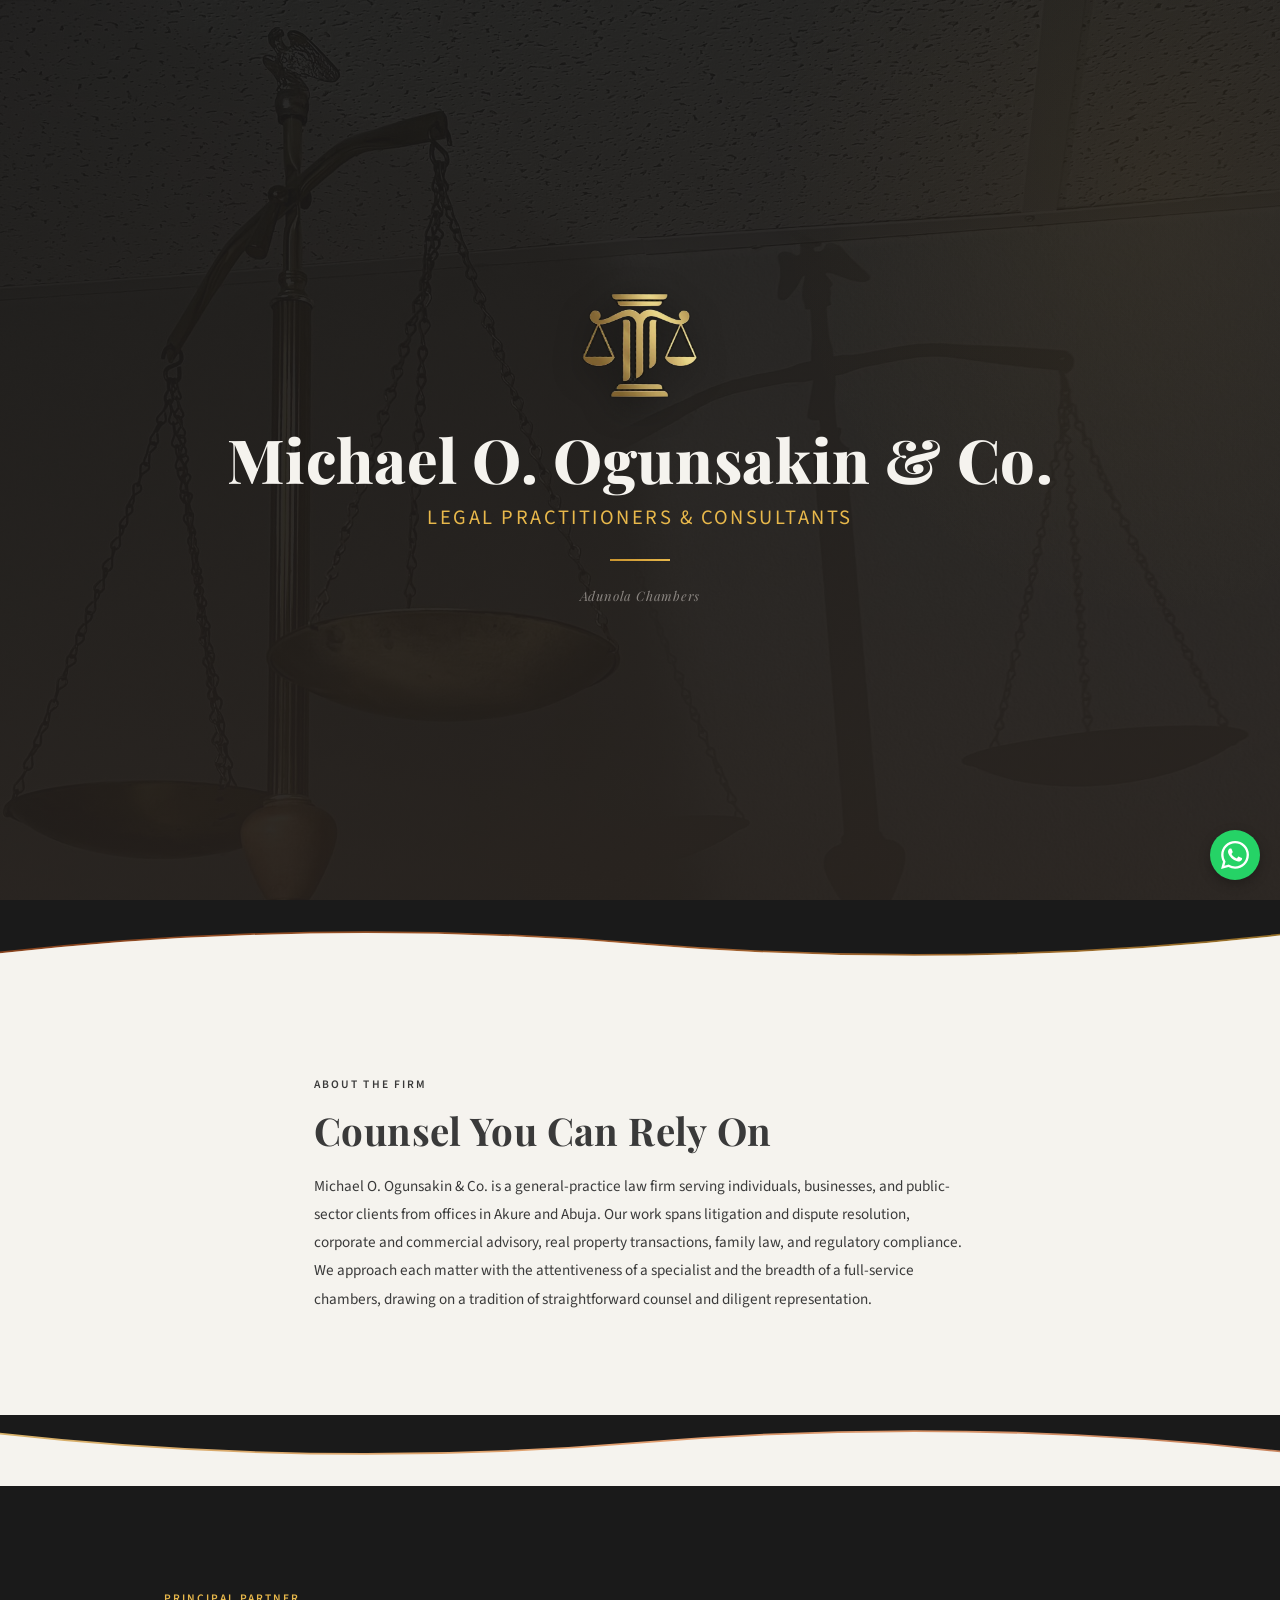
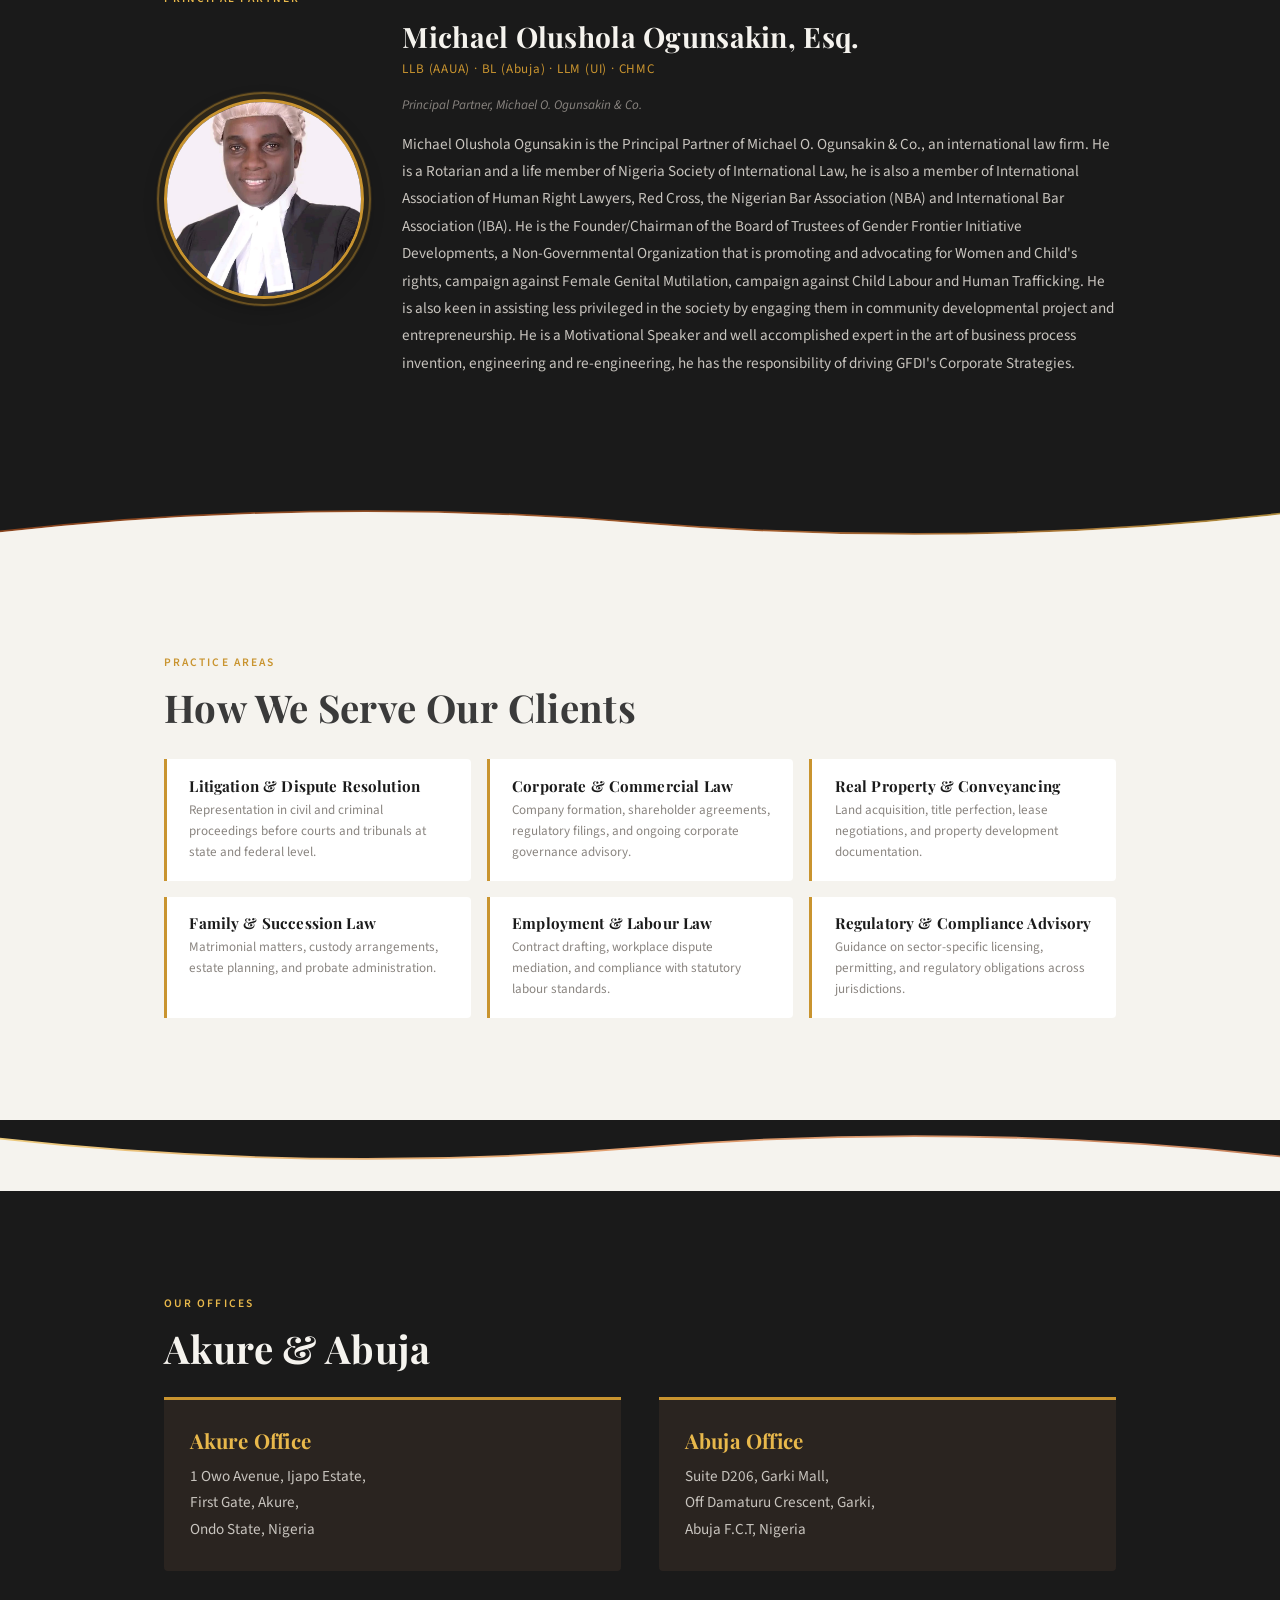
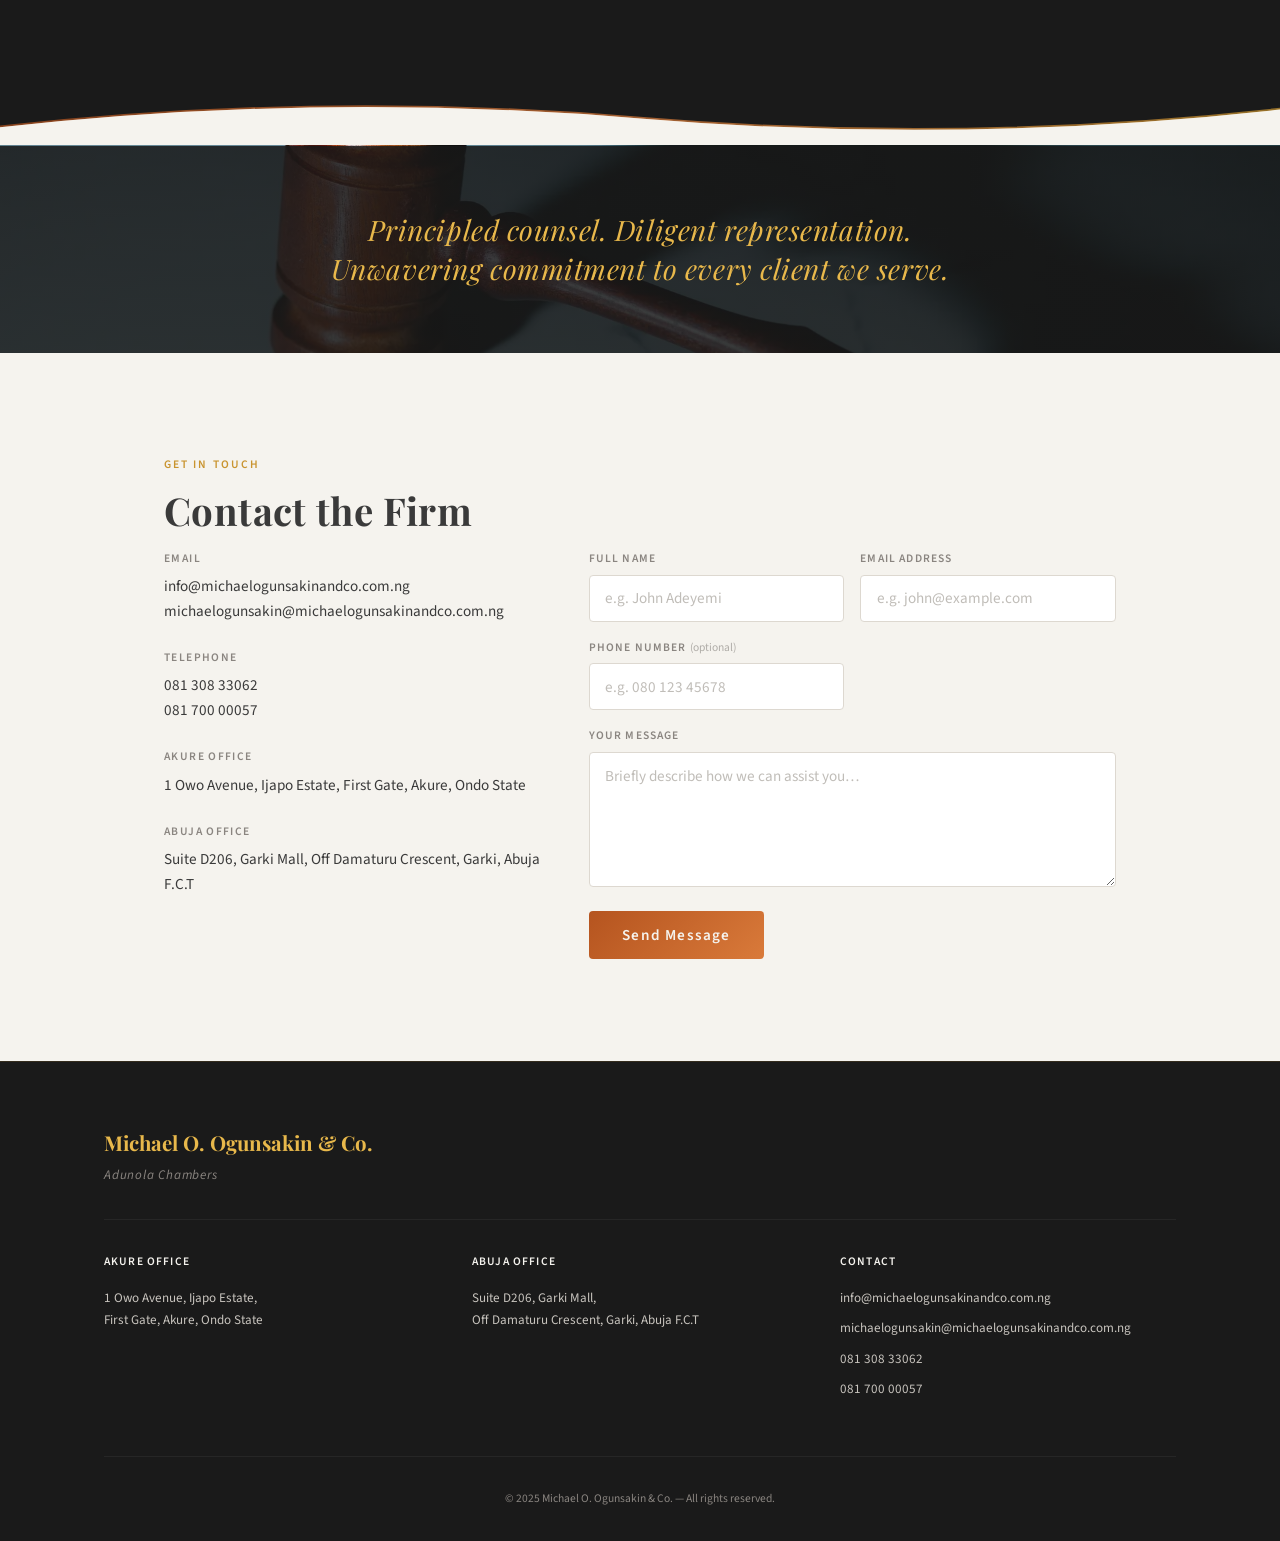
==== index.html @ 8a17abe8 "feat: integrate official Web3Forms access key for contact submissions" ====
<!DOCTYPE html>
<html lang="en">

<head>
  <meta charset="UTF-8">
  <meta name="viewport" content="width=device-width, initial-scale=1.0">
  <title>Michael O. Ogunsakin &amp; Co. — Legal Practitioners &amp; Consultants</title>
  <meta name="description"
    content="Michael O. Ogunsakin &amp; Co., operating under Adunola Chambers, is a full-service law firm with offices in Akure and Abuja, Nigeria. Litigation, corporate advisory, property law, and dispute resolution.">
  <link rel="preconnect" href="https://fonts.googleapis.com">
  <link rel="preconnect" href="https://fonts.gstatic.com" crossorigin>
  <link
    href="https://fonts.googleapis.com/css2?family=Playfair+Display:ital,wght@0,400;0,700;0,800;1,400&family=Source+Sans+3:wght@300;400;600;700&display=swap"
    rel="stylesheet">
  <link rel="stylesheet" href="style.css">
  <!-- Favicon: gold MO monogram -->
  <link rel="icon"
    href="data:image/svg+xml,<svg xmlns='http://www.w3.org/2000/svg' viewBox='0 0 32 32'><rect width='32' height='32' rx='4' fill='%231a1a1a'/><text x='16' y='22' font-family='serif' font-size='16' font-weight='bold' fill='%23e8b84b' text-anchor='middle'>MO</text></svg>"
    type="image/svg+xml">
</head>

<body>

  <!-- ============================================================
       NAVIGATION
       ============================================================ -->
  <nav class="site-nav" id="siteNav">
    <div class="nav-inner">
      <a href="#hero" class="nav-brand">
        <img src="assets/transparent_logo.webp" alt="Law Balance Logo" class="nav-logo-icon" loading="lazy">
        <span>Michael O. Ogunsakin &amp; Co.</span>
      </a>
      <ul class="nav-links">
        <li><a href="#about">About</a></li>
        <li><a href="#partner">Partner</a></li>
        <li><a href="#practice">Practice Areas</a></li>
        <li><a href="#offices">Offices</a></li>
        <li><a href="#contact">Contact</a></li>
      </ul>
      <button class="nav-toggle" id="navToggle" aria-label="Toggle navigation menu">
        <span></span><span></span><span></span>
      </button>
    </div>
  </nav>

  <!-- ============================================================
       HERO
       ============================================================ -->
  <section class="hero" id="hero">
    <div class="hero-content">
      <img src="assets/transparent_logo.webp" alt="Law Balance Logo" class="hero-logo-icon" loading="lazy">

      <h1>Michael&nbsp;O.&nbsp;Ogunsakin&nbsp;&amp;&nbsp;Co.</h1>
      <p class="tagline">Legal Practitioners &amp; Consultants</p>
      <hr class="hero-rule">
      <p class="chambers-name">Adunola Chambers</p>
    </div>
  </section>

  <!-- Wave divider: dark → light -->
  <div class="wave-divider" aria-hidden="true">
    <svg viewBox="0 0 1440 80" preserveAspectRatio="none" xmlns="http://www.w3.org/2000/svg">
      <defs>
        <linearGradient id="copperWave1" x1="0%" y1="0%" x2="100%" y2="0%">
          <stop offset="0%" stop-color="#b5541f" />
          <stop offset="50%" stop-color="#d97a3a" />
          <stop offset="100%" stop-color="#c9942f" />
        </linearGradient>
      </defs>
      <path d="M0,0 L1440,0 L1440,40 Q1080,80 720,50 Q360,20 0,60 Z" fill="#1a1a1a" />
      <path d="M0,58 Q360,18 720,48 Q1080,78 1440,38 L1440,42 Q1080,82 720,52 Q360,22 0,62 Z" fill="url(#copperWave1)"
        opacity="0.7" />
      <path d="M0,60 Q360,20 720,50 Q1080,80 1440,40 L1440,80 L0,80 Z" fill="#f5f3ee" />
    </svg>
  </div>

  <!-- ============================================================
       ABOUT THE FIRM
       ============================================================ -->
  <section class="about cream-section" id="about">
    <div class="section-inner">
      <p class="section-label">About the Firm</p>
      <h2>Counsel You Can Rely&nbsp;On</h2>
      <p>
        Michael&nbsp;O.&nbsp;Ogunsakin&nbsp;&amp;&nbsp;Co. is a general-practice law firm serving individuals,
        businesses, and public-sector clients from offices in Akure and Abuja. Our work spans
        litigation and dispute resolution, corporate and commercial advisory, real property
        transactions, family law, and regulatory compliance. We approach each matter with the
        attentiveness of a specialist and the breadth of a full-service chambers, drawing on a
        tradition of straightforward counsel and diligent representation.
      </p>
    </div>
  </section>

  <!-- Wave divider: light → dark -->
  <div class="wave-divider wave-divider--flip" aria-hidden="true">
    <svg viewBox="0 0 1440 80" preserveAspectRatio="none" xmlns="http://www.w3.org/2000/svg">
      <defs>
        <linearGradient id="copperWave2" x1="0%" y1="0%" x2="100%" y2="0%">
          <stop offset="0%" stop-color="#c9942f" />
          <stop offset="50%" stop-color="#d97a3a" />
          <stop offset="100%" stop-color="#b5541f" />
        </linearGradient>
      </defs>
      <path d="M0,0 L1440,0 L1440,40 Q1080,80 720,50 Q360,20 0,60 Z" fill="#f5f3ee" />
      <path d="M0,58 Q360,18 720,48 Q1080,78 1440,38 L1440,42 Q1080,82 720,52 Q360,22 0,62 Z" fill="url(#copperWave2)"
        opacity="0.7" />
      <path d="M0,60 Q360,20 720,50 Q1080,80 1440,40 L1440,80 L0,80 Z" fill="#1a1a1a" />
    </svg>
  </div>

  <!-- ============================================================
       PRINCIPAL PARTNER
       ============================================================ -->
  <section class="partner dark-section" id="partner">
    <div class="section-inner">
      <p class="section-label">Principal Partner</p>
      <div class="partner-grid">
        <div class="partner-photo">
          <img src="assets/ogunsakin-law.jpeg" alt="'Sola Ogunsakin, Esq. — Principal Partner" loading="lazy">
        </div>
        <div class="partner-info">
          <h3>Michael Olushola Ogunsakin, Esq.</h3>
          <p class="credentials">LLB (AAUA) · BL (Abuja) · LLM (UI) · CHMC</p>
          <p class="role">Principal Partner, Michael O. Ogunsakin &amp; Co.</p>
          <p>
            Michael Olushola Ogunsakin is the Principal Partner of Michael O. Ogunsakin &amp; Co., an international law
            firm. He is a Rotarian and a life member of Nigeria Society of International Law, he is also a member of
            International Association of Human Right Lawyers, Red Cross, the Nigerian Bar Association (NBA) and
            International Bar Association (IBA). He is the Founder/Chairman of the Board of Trustees of Gender Frontier
            Initiative Developments, a Non-Governmental Organization that is promoting and advocating for Women and
            Child's rights, campaign against Female Genital Mutilation, campaign against Child Labour and Human
            Trafficking. He is also keen in assisting less privileged in the society by engaging them in community
            developmental project and entrepreneurship. He is a Motivational Speaker and well accomplished expert in the
            art of business process invention, engineering and re-engineering, he has the responsibility of driving
            GFDI's Corporate Strategies.
          </p>
        </div>
      </div>
    </div>
  </section>

  <!-- Wave divider: dark → light -->
  <div class="wave-divider" aria-hidden="true">
    <svg viewBox="0 0 1440 80" preserveAspectRatio="none" xmlns="http://www.w3.org/2000/svg">
      <defs>
        <linearGradient id="copperWave3" x1="0%" y1="0%" x2="100%" y2="0%">
          <stop offset="0%" stop-color="#b5541f" />
          <stop offset="60%" stop-color="#d97a3a" />
          <stop offset="100%" stop-color="#e8b84b" />
        </linearGradient>
      </defs>
      <path d="M0,0 L1440,0 L1440,40 Q1080,80 720,50 Q360,20 0,60 Z" fill="#1a1a1a" />
      <path d="M0,58 Q360,18 720,48 Q1080,78 1440,38 L1440,42 Q1080,82 720,52 Q360,22 0,62 Z" fill="url(#copperWave3)"
        opacity="0.7" />
      <path d="M0,60 Q360,20 720,50 Q1080,80 1440,40 L1440,80 L0,80 Z" fill="#f5f3ee" />
    </svg>
  </div>

  <!-- ============================================================
       PRACTICE AREAS
       ============================================================ -->
  <section class="practice-areas cream-section" id="practice">
    <div class="section-inner">
      <p class="section-label">Practice Areas</p>
      <h2>How We Serve Our&nbsp;Clients</h2>

      <div class="practice-list">
        <div class="practice-item">
          <h4>Litigation &amp; Dispute Resolution</h4>
          <p>Representation in civil and criminal proceedings before courts and tribunals at state and federal level.
          </p>
        </div>
        <div class="practice-item">
          <h4>Corporate &amp; Commercial Law</h4>
          <p>Company formation, shareholder agreements, regulatory filings, and ongoing corporate governance advisory.
          </p>
        </div>
        <div class="practice-item">
          <h4>Real Property &amp; Conveyancing</h4>
          <p>Land acquisition, title perfection, lease negotiations, and property development documentation.</p>
        </div>
        <div class="practice-item">
          <h4>Family &amp; Succession Law</h4>
          <p>Matrimonial matters, custody arrangements, estate planning, and probate administration.</p>
        </div>
        <div class="practice-item">
          <h4>Employment &amp; Labour Law</h4>
          <p>Contract drafting, workplace dispute mediation, and compliance with statutory labour standards.</p>
        </div>
        <div class="practice-item">
          <h4>Regulatory &amp; Compliance Advisory</h4>
          <p>Guidance on sector-specific licensing, permitting, and regulatory obligations across jurisdictions.</p>
        </div>
      </div>
    </div>
  </section>

  <!-- Wave divider: light → dark -->
  <div class="wave-divider wave-divider--flip" aria-hidden="true">
    <svg viewBox="0 0 1440 80" preserveAspectRatio="none" xmlns="http://www.w3.org/2000/svg">
      <defs>
        <linearGradient id="copperWave4" x1="0%" y1="0%" x2="100%" y2="0%">
          <stop offset="0%" stop-color="#e8b84b" />
          <stop offset="50%" stop-color="#d97a3a" />
          <stop offset="100%" stop-color="#b5541f" />
        </linearGradient>
      </defs>
      <path d="M0,0 L1440,0 L1440,40 Q1080,80 720,50 Q360,20 0,60 Z" fill="#f5f3ee" />
      <path d="M0,58 Q360,18 720,48 Q1080,78 1440,38 L1440,42 Q1080,82 720,52 Q360,22 0,62 Z" fill="url(#copperWave4)"
        opacity="0.7" />
      <path d="M0,60 Q360,20 720,50 Q1080,80 1440,40 L1440,80 L0,80 Z" fill="#1a1a1a" />
    </svg>
  </div>

  <!-- ============================================================
       OFFICE LOCATIONS
       ============================================================ -->
  <section class="offices dark-section" id="offices">
    <div class="section-inner">
      <p class="section-label">Our Offices</p>
      <h2>Akure &amp; Abuja</h2>

      <div class="office-cards">
        <div class="office-card">
          <h4>Akure Office</h4>
          <address>
            1 Owo Avenue, Ijapo Estate,<br>
            First Gate, Akure,<br>
            Ondo State, Nigeria
          </address>
        </div>
        <div class="office-card">
          <h4>Abuja Office</h4>
          <address>
            Suite D206, Garki Mall,<br>
            Off Damaturu Crescent, Garki,<br>
            Abuja F.C.T, Nigeria
          </address>
        </div>
      </div>
    </div>
  </section>

  <!-- Wave divider: dark → light -->
  <div class="wave-divider" aria-hidden="true">
    <svg viewBox="0 0 1440 80" preserveAspectRatio="none" xmlns="http://www.w3.org/2000/svg">
      <defs>
        <linearGradient id="copperWave5" x1="0%" y1="0%" x2="100%" y2="0%">
          <stop offset="0%" stop-color="#b5541f" />
          <stop offset="50%" stop-color="#d97a3a" />
          <stop offset="100%" stop-color="#c9942f" />
        </linearGradient>
      </defs>
      <path d="M0,0 L1440,0 L1440,40 Q1080,80 720,50 Q360,20 0,60 Z" fill="#1a1a1a" />
      <path d="M0,58 Q360,18 720,48 Q1080,78 1440,38 L1440,42 Q1080,82 720,52 Q360,22 0,62 Z" fill="url(#copperWave5)"
        opacity="0.7" />
      <path d="M0,60 Q360,20 720,50 Q1080,80 1440,40 L1440,80 L0,80 Z" fill="#f5f3ee" />
    </svg>
  </div>

  <!-- ============================================================
       PHILOSOPHY BANNER
       ============================================================ -->
  <section class="philosophy cream-section">
    <div class="section-inner philosophy-inner">
      <blockquote>
        <p>Principled counsel. Diligent representation. Unwavering commitment to every client we serve.</p>
      </blockquote>
    </div>
  </section>

  <!-- ============================================================
       CONTACT
       ============================================================ -->
  <section class="contact cream-section" id="contact">
    <div class="section-inner">
      <p class="section-label">Get in Touch</p>
      <h2>Contact the Firm</h2>

      <div class="contact-layout">
        <!-- Left: Direct contact info -->
        <div class="contact-info">
          <div class="contact-block">
            <p class="contact-label">Email</p>
            <a href="mailto:info@michaelogunsakinandco.com.ng">info@michaelogunsakinandco.com.ng</a>
            <a
              href="mailto:michaelogunsakin@michaelogunsakinandco.com.ng">michaelogunsakin@michaelogunsakinandco.com.ng</a>
          </div>
          <div class="contact-block">
            <p class="contact-label">Telephone</p>
            <a href="tel:+2348130833062">081 308 33062</a>
            <a href="tel:+2348170000057">081 700 00057</a>
          </div>
          <div class="contact-block">
            <p class="contact-label">Akure Office</p>
            <span>1 Owo Avenue, Ijapo Estate, First Gate, Akure, Ondo State</span>
          </div>
          <div class="contact-block">
            <p class="contact-label">Abuja Office</p>
            <span>Suite D206, Garki Mall, Off Damaturu Crescent, Garki, Abuja F.C.T</span>
          </div>
        </div>

        <!-- Right: Contact form -->
        <form class="contact-form" id="contactForm" action="https://api.web3forms.com/submit" method="POST">
          <!-- Web3Forms access key — register at web3forms.com to get your own -->
          <input type="hidden" name="access_key" value="64311e24-8147-482d-be4f-36ffd019494b">
          <input type="hidden" name="subject" value="New Enquiry — Michael O. Ogunsakin &amp; Co.">
          <input type="hidden" name="from_name" value="Firm Website Contact Form">
          <input type="checkbox" name="botcheck" class="hidden" style="display:none;">

          <div class="form-group">
            <label for="name">Full Name</label>
            <input type="text" id="name" name="name" placeholder="e.g. John Adeyemi" required>
          </div>
          <div class="form-group">
            <label for="email">Email Address</label>
            <input type="email" id="email" name="email" placeholder="e.g. john@example.com" required>
          </div>
          <div class="form-group">
            <label for="phone">Phone Number <span class="optional">(optional)</span></label>
            <input type="tel" id="phone" name="phone" placeholder="e.g. 080 123 45678">
          </div>
          <div class="form-group form-group--full">
            <label for="message">Your Message</label>
            <textarea id="message" name="message" rows="5" placeholder="Briefly describe how we can assist you…"
              required></textarea>
          </div>
          <button type="submit" class="cta-btn" id="submitBtn">
            <span class="btn-text">Send Message</span>
            <span class="btn-loading" style="display:none;">Sending…</span>
          </button>
        </form>
      </div>

      <!-- Success toast -->
      <div class="form-toast" id="formToast">
        <p>✓ Your message has been sent. We will be in touch shortly.</p>
      </div>
    </div>
  </section>

  <!-- ============================================================
       FOOTER
       ============================================================ -->
  <footer class="site-footer">
    <div class="footer-inner">
      <div class="footer-brand">
        <p class="footer-firm"><span>Michael O. Ogunsakin &amp; Co.</span></p>
        <p class="footer-chambers">Adunola Chambers</p>
      </div>
      <div class="footer-columns">
        <div class="footer-col">
          <p class="footer-heading">Akure Office</p>
          <address>
            1 Owo Avenue, Ijapo Estate,<br>
            First Gate, Akure, Ondo State
          </address>
        </div>
        <div class="footer-col">
          <p class="footer-heading">Abuja Office</p>
          <address>
            Suite D206, Garki Mall,<br>
            Off Damaturu Crescent, Garki, Abuja F.C.T
          </address>
        </div>
        <div class="footer-col">
          <p class="footer-heading">Contact</p>
          <a href="mailto:info@michaelogunsakinandco.com.ng">info@michaelogunsakinandco.com.ng</a>
          <a
            href="mailto:michaelogunsakin@michaelogunsakinandco.com.ng">michaelogunsakin@michaelogunsakinandco.com.ng</a>
          <a href="tel:+2348130833062">081 308 33062</a>
          <a href="tel:+2348170000057">081 700 00057</a>
        </div>
      </div>
      <div class="footer-bottom">
        <p>&copy; 2025 <span>Michael O. Ogunsakin &amp; Co.</span> — All rights reserved.</p>
      </div>
    </div>
  </footer>

  <!-- WhatsApp FAB -->
  <a href="https://wa.me/2348130833062" class="whatsapp-fab" id="whatsappFab" target="_blank" rel="noopener noreferrer"
    aria-label="Chat on WhatsApp">
    <svg role="img" viewBox="0 0 24 24" xmlns="http://www.w3.org/2000/svg">
      <path
        d="M17.472 14.382c-.297-.149-1.758-.867-2.03-.967-.273-.099-.471-.148-.67.15-.197.297-.767.966-.94 1.164-.173.199-.347.223-.644.075-.297-.15-1.255-.463-2.39-1.475-.883-.788-1.48-1.761-1.653-2.059-.173-.297-.018-.458.13-.606.134-.133.298-.347.446-.52.149-.174.198-.298.298-.497.099-.198.05-.371-.025-.52-.075-.149-.669-1.612-.916-2.207-.242-.579-.487-.5-.669-.51-.173-.008-.371-.01-.57-.01-.198 0-.52.074-.792.372-.272.297-1.04 1.016-1.04 2.479 0 1.462 1.065 2.875 1.213 3.074.149.198 2.096 3.2 5.077 4.487.709.306 1.262.489 1.694.625.712.227 1.36.195 1.871.118.571-.085 1.758-.719 2.006-1.413.248-.694.248-1.289.173-1.413-.074-.124-.272-.198-.57-.347m-5.421 7.403h-.004a9.87 9.87 0 01-5.031-1.378l-.361-.214-3.741.982.998-3.648-.235-.374a9.86 9.86 0 01-1.51-5.26c.001-5.45 4.436-9.884 9.888-9.884 2.64 0 5.122 1.03 6.988 2.898a9.825 9.825 0 012.893 6.994c-.003 5.45-4.437 9.884-9.885 9.884m8.413-18.297A11.815 11.815 0 0012.05 0C5.495 0 .16 5.335.157 11.892c0 2.096.547 4.142 1.588 5.945L.057 24l6.305-1.654a11.882 11.882 0 005.683 1.448h.005c6.554 0 11.89-5.335 11.893-11.893a11.821 11.821 0 00-3.48-8.413Z"
        fill="currentColor" />
    </svg>
  </a>

  <script>
    // --- Sticky nav: show after scrolling past hero ---
    const nav = document.getElementById('siteNav');
    const hero = document.getElementById('hero');

    function onScroll() {
      const scrolled = window.scrollY > hero.offsetHeight * 0.6;
      nav.classList.toggle('nav--visible', scrolled);
    }
    window.addEventListener('scroll', onScroll, { passive: true });
    onScroll();

    // --- Mobile nav toggle ---
    const toggle = document.getElementById('navToggle');
    const navLinks = document.querySelector('.nav-links');
    toggle.addEventListener('click', () => {
      const open = navLinks.classList.toggle('nav-links--open');
      toggle.classList.toggle('nav-toggle--open', open);
      toggle.setAttribute('aria-expanded', open);
    });

    // Close mobile nav on link click
    navLinks.querySelectorAll('a').forEach(link => {
      link.addEventListener('click', () => {
        navLinks.classList.remove('nav-links--open');
        toggle.classList.remove('nav-toggle--open');
        toggle.setAttribute('aria-expanded', 'false');
      });
    });

    // --- Contact form submission ---
    const form = document.getElementById('contactForm');
    const submitBtn = document.getElementById('submitBtn');
    const btnText = submitBtn.querySelector('.btn-text');
    const btnLoading = submitBtn.querySelector('.btn-loading');
    const toast = document.getElementById('formToast');

    form.addEventListener('submit', async (e) => {
      e.preventDefault();
      submitBtn.disabled = true;
      btnText.style.display = 'none';
      btnLoading.style.display = 'inline';

      try {
        const res = await fetch(form.action, {
          method: 'POST',
          body: new FormData(form),
        });
        const data = await res.json();
        if (data.success) {
          toast.classList.add('toast--visible');
          form.reset();
          setTimeout(() => toast.classList.remove('toast--visible'), 5000);
        } else {
          alert('Something went wrong. Please try again or email us directly.');
        }
      } catch (err) {
        alert('Network error. Please check your connection and try again.');
      } finally {
        submitBtn.disabled = false;
        btnText.style.display = 'inline';
        btnLoading.style.display = 'none';
      }
    });
  </script>

</body>

</html>
---- style.css ----
/* ============================================================
   Michael O. Ogunsakin & Co. — Adunola Chambers
   Design System & Layout
   ============================================================ */

/* --- Custom Properties --- */
:root {
  --charcoal: #1a1a1a;
  --charcoal-warm: #2a2420;
  --gold: #c9942f;
  --gold-light: #e8b84b;
  --copper: #b5541f;
  --copper-light: #d97a3a;
  --cream: #f5f3ee;
  --text-dark: #3a3a3a;
  --text-light: #f5f3ee;
  --text-muted: #8a8580;

  /* Type scale (fluid) */
  --fs-display: clamp(1.6rem, 6vw, 3.8rem);
  --fs-h1: clamp(1.8rem, 3vw, 2.8rem);
  --fs-h2: clamp(1.4rem, 2.2vw, 2rem);
  --fs-h3: clamp(1.1rem, 1.6vw, 1.35rem);
  --fs-body: clamp(0.95rem, 1.1vw, 1.08rem);
  --fs-small: clamp(0.82rem, 0.9vw, 0.92rem);
  --fs-label: clamp(0.72rem, 0.8vw, 0.82rem);

  /* Spacing */
  --section-pad-y: clamp(4rem, 8vw, 7rem);
  --section-pad-x: clamp(1rem, 5vw, 6rem);
  --gap: clamp(1.5rem, 3vw, 2.5rem);

  /* Misc */
  --radius: 4px;
  --transition: 0.3s ease;
  --nav-height: 70px;
}

/* --- Reset & Base --- */
*,
*::before,
*::after {
  margin: 0;
  padding: 0;
  box-sizing: border-box;
}

html {
  scroll-behavior: smooth;
  scroll-padding-top: var(--nav-height);
  -webkit-font-smoothing: antialiased;
  -moz-osx-font-smoothing: grayscale;
  overflow-x: hidden;
}

body {
  font-family: 'Source Sans 3', 'Source Sans Pro', sans-serif;
  font-size: var(--fs-body);
  line-height: 1.7;
  color: var(--text-dark);
  background: var(--cream);
  overflow-x: hidden;
  width: 100%;
}

img,
svg {
  display: block;
  max-width: 100%;
}

a {
  color: inherit;
  text-decoration: none;
}

ul,
ol {
  list-style: none;
}

/* --- Typography --- */
h1,
h2,
h3,
h4 {
  font-family: 'Playfair Display', 'Georgia', serif;
  font-weight: 700;
  line-height: 1.2;
  letter-spacing: 0.01em;
}

h1 {
  font-size: var(--fs-display);
}

h2 {
  font-size: var(--fs-h1);
}

h3 {
  font-size: var(--fs-h2);
}

h4 {
  font-size: var(--fs-h3);
}

.section-label {
  font-family: 'Source Sans 3', sans-serif;
  font-size: var(--fs-label);
  font-weight: 600;
  letter-spacing: 0.18em;
  text-transform: uppercase;
  color: var(--gold);
  margin-bottom: 0.75rem;
}

.dark-section .section-label {
  color: var(--gold-light);
}

/* --- Layout Helpers --- */
.section-inner {
  max-width: 1080px;
  margin: 0 auto;
  padding: var(--section-pad-y) var(--section-pad-x);
}

.dark-section {
  background: var(--charcoal);
  color: var(--text-light);
}

.cream-section {
  background: var(--cream);
  color: var(--text-dark);
}

/* --- Copper/Gold Wave Divider --- */
.wave-divider {
  display: block;
  width: 100%;
  height: auto;
  line-height: 0;
  margin: 0;
  padding: 0;
}

.wave-divider svg {
  display: block;
  width: 100%;
  height: auto;
}

/* Flip for dark-to-light */
.wave-divider--flip svg {
  transform: scaleY(-1);
}

/* ============================================================
   NAVIGATION
   ============================================================ */
.site-nav {
  position: fixed;
  top: 0;
  left: 0;
  width: 100%;
  height: var(--nav-height);
  background: rgba(26, 26, 26, 0.95);
  backdrop-filter: blur(10px);
  z-index: 100;
  transform: translateY(-100%);
  transition: transform var(--transition);
  border-bottom: 1px solid rgba(201, 148, 47, 0.15);
}

.site-nav.nav--visible {
  transform: translateY(0);
}

.nav-inner {
  max-width: 1200px;
  margin: 0 auto;
  height: 100%;
  padding: 0 var(--section-pad-x);
  display: flex;
  align-items: center;
  justify-content: space-between;
}

.nav-brand {
  font-family: 'Playfair Display', serif;
  font-weight: 700;
  color: var(--gold-light);
  font-size: 1.2rem;
  letter-spacing: 0.02em;
  display: flex;
  align-items: center;
  gap: 0.5rem;
}

.nav-logo-icon {
  width: 32px;
  height: auto;
  object-fit: contain;
}

.nav-links {
  display: flex;
  gap: 2rem;
}

.nav-links a {
  color: var(--cream);
  font-size: var(--fs-small);
  font-weight: 600;
  letter-spacing: 0.08em;
  text-transform: uppercase;
  transition: color var(--transition);
  padding: 0.5rem 0;
}

.nav-links a:hover {
  color: var(--gold-light);
}

.nav-toggle {
  display: none;
  background: none;
  border: none;
  cursor: pointer;
  padding: 0.5rem;
  width: 44px;
  height: 44px;
}

.nav-toggle span {
  display: block;
  width: 24px;
  height: 2px;
  background-color: var(--cream);
  margin: 5px auto;
  transition: all var(--transition);
  transform-origin: left center;
}

/* ============================================================
   HERO
   ============================================================ */
.hero {
  background-image: linear-gradient(170deg, rgba(26, 26, 26, 0.78) 0%, rgba(42, 36, 32, 0.88) 100%), url('assets/scales_bg_dark.jpg');
  background-position: center top;
  background-size: cover;
  background-repeat: no-repeat;
  min-height: 100vh;
  display: flex;
  align-items: center;
  justify-content: center;
  text-align: center;
  position: relative;
  overflow: hidden;
}

@media (max-width: 768px) {
  .hero {
    background-position: 70% center;
  }
}

.hero::before {
  content: '';
  position: absolute;
  top: -30%;
  right: -20%;
  width: 60%;
  height: 100%;
  background: radial-gradient(ellipse at center, rgba(201, 148, 47, 0.06) 0%, transparent 70%);
  pointer-events: none;
}

.hero-content {
  position: relative;
  z-index: 1;
  padding: 2rem var(--section-pad-x);
}

/* Hero reveal animation */
.hero-content {
  animation: heroReveal 1s ease-out both;
}

@keyframes heroReveal {
  from {
    opacity: 0;
    transform: translateY(28px);
  }

  to {
    opacity: 1;
    transform: translateY(0);
  }
}

.hero-logo-icon {
  width: clamp(80px, 12vw, 120px);
  height: auto;
  margin: 0 auto 1.5rem auto;
  display: block;
  opacity: 1;
  filter: drop-shadow(0 8px 16px rgba(0, 0, 0, 0.4));
}

.hero h1 {
  color: var(--cream);
  margin-bottom: 0.3rem;
  font-weight: 800;
}

.hero .tagline {
  font-family: 'Source Sans 3', sans-serif;
  font-size: var(--fs-h3);
  color: var(--gold-light);
  font-weight: 400;
  letter-spacing: 0.12em;
  text-transform: uppercase;
  margin-bottom: 1.4rem;
}

.hero .chambers-name {
  font-family: 'Playfair Display', serif;
  font-size: var(--fs-small);
  color: var(--text-muted);
  font-style: italic;
  letter-spacing: 0.06em;
}

.hero-rule {
  width: 60px;
  height: 2px;
  background: linear-gradient(90deg, var(--gold), var(--gold-light));
  border: none;
  margin: 1.5rem auto;
}

/* ============================================================
   ABOUT
   ============================================================ */
.about .section-inner {
  max-width: 780px;
}

.about h2 {
  margin-bottom: 1.2rem;
}

.about p {
  line-height: 1.85;
  color: var(--text-dark);
}

/* ============================================================
   PRINCIPAL PARTNER
   ============================================================ */
.partner {
  background: var(--charcoal);
  color: var(--text-light);
}

.partner-grid {
  display: grid;
  grid-template-columns: auto 1fr;
  gap: var(--gap);
  align-items: center;
}

.partner-photo {
  width: clamp(140px, 18vw, 200px);
  height: clamp(140px, 18vw, 200px);
  flex-shrink: 0;
  border-radius: 50%;
  overflow: hidden;
  border: 3px solid var(--gold);
  outline: 2px solid rgba(201, 148, 47, 0.4);
  outline-offset: 5px;
  box-shadow:
    0 0 0 8px rgba(201, 148, 47, 0.12),
    0 6px 20px rgba(0, 0, 0, 0.3);
}

.partner-photo img {
  width: 100%;
  height: 100%;
  object-fit: cover;
  object-position: center 15%;
  display: block;
}

.partner-info h3 {
  margin-bottom: 0.25rem;
  color: var(--cream);
}

.partner-info .credentials {
  font-family: 'Source Sans 3', sans-serif;
  font-size: var(--fs-small);
  color: var(--gold);
  letter-spacing: 0.06em;
  margin-bottom: 0.8rem;
}

.partner-info .role {
  font-family: 'Source Sans 3', sans-serif;
  font-size: var(--fs-small);
  color: var(--text-muted);
  margin-bottom: 0.8rem;
  font-style: italic;
}

.partner-info p {
  color: #c8c4be;
  line-height: 1.8;
}

/* ============================================================
   PRACTICE AREAS
   ============================================================ */
.practice-areas h2 {
  margin-bottom: 1.8rem;
  /* Increased spacing since the explanatory text is gone */
}

.practice-list {
  display: grid;
  grid-template-columns: repeat(auto-fill, minmax(260px, 1fr));
  gap: 1rem;
}

.practice-item {
  background: #fff;
  border-left: 3px solid var(--gold);
  padding: 1.1rem 1.4rem;
  border-radius: 0 var(--radius) var(--radius) 0;
  transition: border-color var(--transition), box-shadow var(--transition);
}

.practice-item:hover {
  border-left-color: var(--copper);
  box-shadow: 0 2px 12px rgba(26, 26, 26, 0.07);
}

.practice-item h4 {
  font-size: var(--fs-body);
  margin-bottom: 0.3rem;
  color: var(--charcoal);
}

.practice-item p {
  font-size: var(--fs-small);
  color: var(--text-muted);
  line-height: 1.6;
}

/* ============================================================
   OFFICES
   ============================================================ */
.offices {
  background: var(--charcoal);
  color: var(--text-light);
}

.offices h2 {
  margin-bottom: 1.6rem;
}

.office-cards {
  display: grid;
  grid-template-columns: repeat(auto-fit, minmax(280px, 1fr));
  gap: var(--gap);
}

.office-card {
  background: var(--charcoal-warm);
  border-top: 3px solid var(--gold);
  padding: 1.8rem 1.6rem;
  border-radius: 0 0 var(--radius) var(--radius);
}

.office-card h4 {
  color: var(--gold-light);
  font-size: var(--fs-h3);
  margin-bottom: 0.6rem;
}

.office-card address {
  font-style: normal;
  color: #c8c4be;
  line-height: 1.75;
  font-size: var(--fs-body);
}

/* ============================================================
   PHILOSOPHY BANNER
   ============================================================ */
.philosophy {
  background-image: linear-gradient(0deg, rgba(26, 26, 26, 0.85) 0%, rgba(26, 26, 26, 0.85) 100%), url('assets/gavel_bg.webp');
  background-position: center;
  background-size: cover;
  background-repeat: no-repeat;
  color: var(--gold-light);
  text-align: center;
  border-top: 1px solid rgba(255, 255, 255, 0.05);
}

.philosophy-inner {
  padding: clamp(3rem, 5vw, 4rem) var(--section-pad-x);
  max-width: 800px;
}

.philosophy blockquote p {
  font-family: 'Playfair Display', serif;
  font-size: var(--fs-h2);
  font-style: italic;
  font-weight: 400;
  line-height: 1.4;
  letter-spacing: 0.02em;
}

/* ============================================================
   CONTACT
   ============================================================ */
.contact h2 {
  margin-bottom: 1rem;
}

/* Two-column contact layout */
.contact-layout {
  display: grid;
  grid-template-columns: 1fr 1.4fr;
  gap: 3rem;
  align-items: start;
}

.contact-info {
  display: flex;
  flex-direction: column;
  gap: 1.5rem;
}

.contact-block {
  min-width: 200px;
}

.contact-block .contact-label {
  font-family: 'Source Sans 3', sans-serif;
  font-size: var(--fs-label);
  font-weight: 600;
  letter-spacing: 0.12em;
  text-transform: uppercase;
  color: var(--text-muted);
  margin-bottom: 0.35rem;
}

.contact-block a,
.contact-block span {
  display: block;
  font-size: var(--fs-body);
  color: var(--text-dark);
  line-height: 1.65;
}

.contact-block a {
  transition: color var(--transition);
}

.contact-block a:hover {
  color: var(--copper);
}

.contact-block a:focus-visible {
  outline: 2px solid var(--gold);
  outline-offset: 2px;
  border-radius: 2px;
}

/* CTA */
.cta-btn {
  display: inline-block;
  font-family: 'Source Sans 3', sans-serif;
  font-size: var(--fs-body);
  font-weight: 600;
  letter-spacing: 0.08em;
  color: var(--cream);
  background: linear-gradient(135deg, var(--copper), var(--copper-light));
  padding: 0.85em 2.2em;
  border: none;
  border-radius: var(--radius);
  cursor: pointer;
  text-decoration: none;
  transition: transform var(--transition), box-shadow var(--transition), background var(--transition);
}

.cta-btn:hover {
  transform: translateY(-2px);
  box-shadow: 0 4px 18px rgba(181, 84, 31, 0.3);
  background: linear-gradient(135deg, var(--copper-light), var(--copper));
}

.cta-btn:focus-visible {
  outline: 2px solid var(--gold);
  outline-offset: 3px;
}

.cta-btn:active {
  transform: translateY(0);
  box-shadow: 0 2px 8px rgba(181, 84, 31, 0.2);
}

/* ============================================================
   CONTACT FORM
   ============================================================ */
.contact-form {
  display: grid;
  grid-template-columns: 1fr 1fr;
  gap: 1rem;
}

.form-group {
  display: flex;
  flex-direction: column;
}

.form-group--full {
  grid-column: 1 / -1;
}

.contact-form label {
  font-family: 'Source Sans 3', sans-serif;
  font-size: var(--fs-label);
  font-weight: 600;
  letter-spacing: 0.1em;
  text-transform: uppercase;
  color: var(--text-muted);
  margin-bottom: 0.4rem;
}

.contact-form label .optional {
  font-weight: 400;
  text-transform: none;
  letter-spacing: 0;
  color: #b0ada8;
}

.contact-form input,
.contact-form textarea {
  font-family: 'Source Sans 3', sans-serif;
  font-size: var(--fs-body);
  color: var(--text-dark);
  background: #fff;
  border: 1.5px solid #ddd8d0;
  border-radius: var(--radius);
  padding: 0.75em 1em;
  transition: border-color var(--transition), box-shadow var(--transition);
  width: 100%;
}

.contact-form input:focus,
.contact-form textarea:focus {
  outline: none;
  border-color: var(--gold);
  box-shadow: 0 0 0 3px rgba(201, 148, 47, 0.12);
}

.contact-form input::placeholder,
.contact-form textarea::placeholder {
  color: #c0bdb8;
}

.contact-form textarea {
  resize: vertical;
  min-height: 120px;
}

.contact-form .cta-btn {
  grid-column: 1 / -1;
  justify-self: start;
  margin-top: 0.5rem;
}

.contact-form .cta-btn:disabled {
  opacity: 0.7;
  cursor: not-allowed;
  transform: none;
}

/* Success toast */
.form-toast {
  position: fixed;
  bottom: 30px;
  left: 50%;
  transform: translateX(-50%) translateY(20px);
  background: var(--charcoal);
  color: var(--gold-light);
  padding: 1rem 2rem;
  border-radius: var(--radius);
  border: 1px solid var(--gold);
  font-size: var(--fs-body);
  font-weight: 600;
  box-shadow: 0 8px 30px rgba(0, 0, 0, 0.25);
  opacity: 0;
  visibility: hidden;
  transition: all 0.4s ease;
  z-index: 200;
}

.form-toast.toast--visible {
  opacity: 1;
  visibility: visible;
  transform: translateX(-50%) translateY(0);
}

@media (max-width: 768px) {
  .contact-layout {
    grid-template-columns: 1fr;
    gap: 2.5rem;
  }

  .contact-form {
    grid-template-columns: 1fr;
  }
}

/* ============================================================
   ENHANCED FOOTER
   ============================================================ */
.site-footer {
  background: var(--charcoal);
  color: #c8c4be;
  border-top: 1px solid rgba(201, 148, 47, 0.15);
  font-size: var(--fs-small);
}

.footer-inner {
  max-width: 1200px;
  margin: 0 auto;
  padding: clamp(3rem, 6vw, 4rem) var(--section-pad-x) 2rem;
}

.footer-brand {
  margin-bottom: 2rem;
  padding-bottom: 2rem;
  border-bottom: 1px solid rgba(255, 255, 255, 0.05);
}

.footer-firm {
  font-family: 'Playfair Display', serif;
  font-size: var(--fs-h3);
  font-weight: 700;
  color: var(--gold-light);
  margin-bottom: 0.2rem;
}

.footer-chambers {
  letter-spacing: 0.06em;
  font-style: italic;
  color: var(--text-muted);
}

.footer-columns {
  display: grid;
  grid-template-columns: repeat(auto-fit, minmax(200px, 1fr));
  gap: 2rem;
  margin-bottom: 3rem;
}

.footer-heading {
  color: var(--cream);
  font-weight: 600;
  letter-spacing: 0.1em;
  text-transform: uppercase;
  margin-bottom: 1rem;
  font-size: var(--fs-label);
}

.footer-col address {
  font-style: normal;
  line-height: 1.7;
}

.footer-col a {
  display: block;
  line-height: 1.7;
  transition: color var(--transition);
  margin-bottom: 0.5rem;
}

.footer-col a:hover {
  color: var(--gold-light);
}

.footer-bottom {
  text-align: center;
  padding-top: 2rem;
  border-top: 1px solid rgba(255, 255, 255, 0.05);
  color: var(--text-muted);
  font-size: var(--fs-label);
}

/* ============================================================
   WHATSAPP FAB
   ============================================================ */
.whatsapp-fab {
  position: fixed;
  bottom: 20px;
  right: 20px;
  width: 50px;
  height: 50px;
  background: #25D366;
  /* Vibrant Whatsapp Green */
  border-radius: 50%;
  display: flex;
  align-items: center;
  justify-content: center;
  color: #fff;
  z-index: 99;
  box-shadow: 0 4px 12px rgba(0, 0, 0, 0.25);
  transition: all var(--transition);
}

.whatsapp-fab:hover {
  transform: translateY(-3px);
  box-shadow: 0 6px 16px rgba(0, 0, 0, 0.3);
  background: #20BA56;
}

.whatsapp-fab svg {
  width: 28px;
  height: 28px;
}

/* ============================================================
   RESPONSIVE REFINEMENTS
   ============================================================ */
@media (max-width: 768px) {

  /* Mobile Nav */
  .nav-toggle {
    display: block;
  }

  .nav-links {
    position: absolute;
    top: 100%;
    left: 0;
    width: 100%;
    background: var(--charcoal-warm);
    flex-direction: column;
    gap: 0;
    padding: 1rem 0;
    clip-path: polygon(0 0, 100% 0, 100% 0, 0 0);
    transition: clip-path 0.4s cubic-bezier(0.16, 1, 0.3, 1);
    box-shadow: 0 10px 20px rgba(0, 0, 0, 0.3);
  }

  .nav-links--open {
    clip-path: polygon(0 0, 100% 0, 100% 100%, 0 100%);
  }

  .nav-links a {
    padding: 1rem var(--section-pad-x);
    display: block;
    border-bottom: 1px solid rgba(255, 255, 255, 0.05);
  }

  /* Hamburger to X */
  .nav-toggle--open span:nth-child(1) {
    transform: rotate(45deg) translate(5px, 5px);
  }

  .nav-toggle--open span:nth-child(2) {
    opacity: 0;
  }

  .nav-toggle--open span:nth-child(3) {
    transform: rotate(-45deg) translate(5px, -5px);
  }

  .footer-columns {
    gap: 2.5rem;
  }
}

@media (max-width: 600px) {
  .partner-grid {
    grid-template-columns: 1fr;
    text-align: center;
    justify-items: center;
  }
}

@media (max-width: 480px) {
  .hero {
    min-height: 90vh;
    background-position: 70% center;
    /* Adjusts scales into view on mobile */
  }

  .contact-details {
    flex-direction: column;
    gap: 1.2rem;
  }
}

/* Extra-small phones (≤ 390px) */
@media (max-width: 390px) {
  :root {
    --fs-display: clamp(1.35rem, 7.5vw, 2rem);
  }

  .hero-content {
    padding-left: 1rem;
    padding-right: 1rem;
  }

  .hero .tagline {
    font-size: 0.8rem;
    letter-spacing: 0.08em;
  }
}

/* Print styles */
@media print {
  .hero {
    min-height: auto;
  }

  .wave-divider,
  .site-nav,
  .back-to-top {
    display: none;
  }

  body {
    color: #000;
    background: #fff;
  }
}
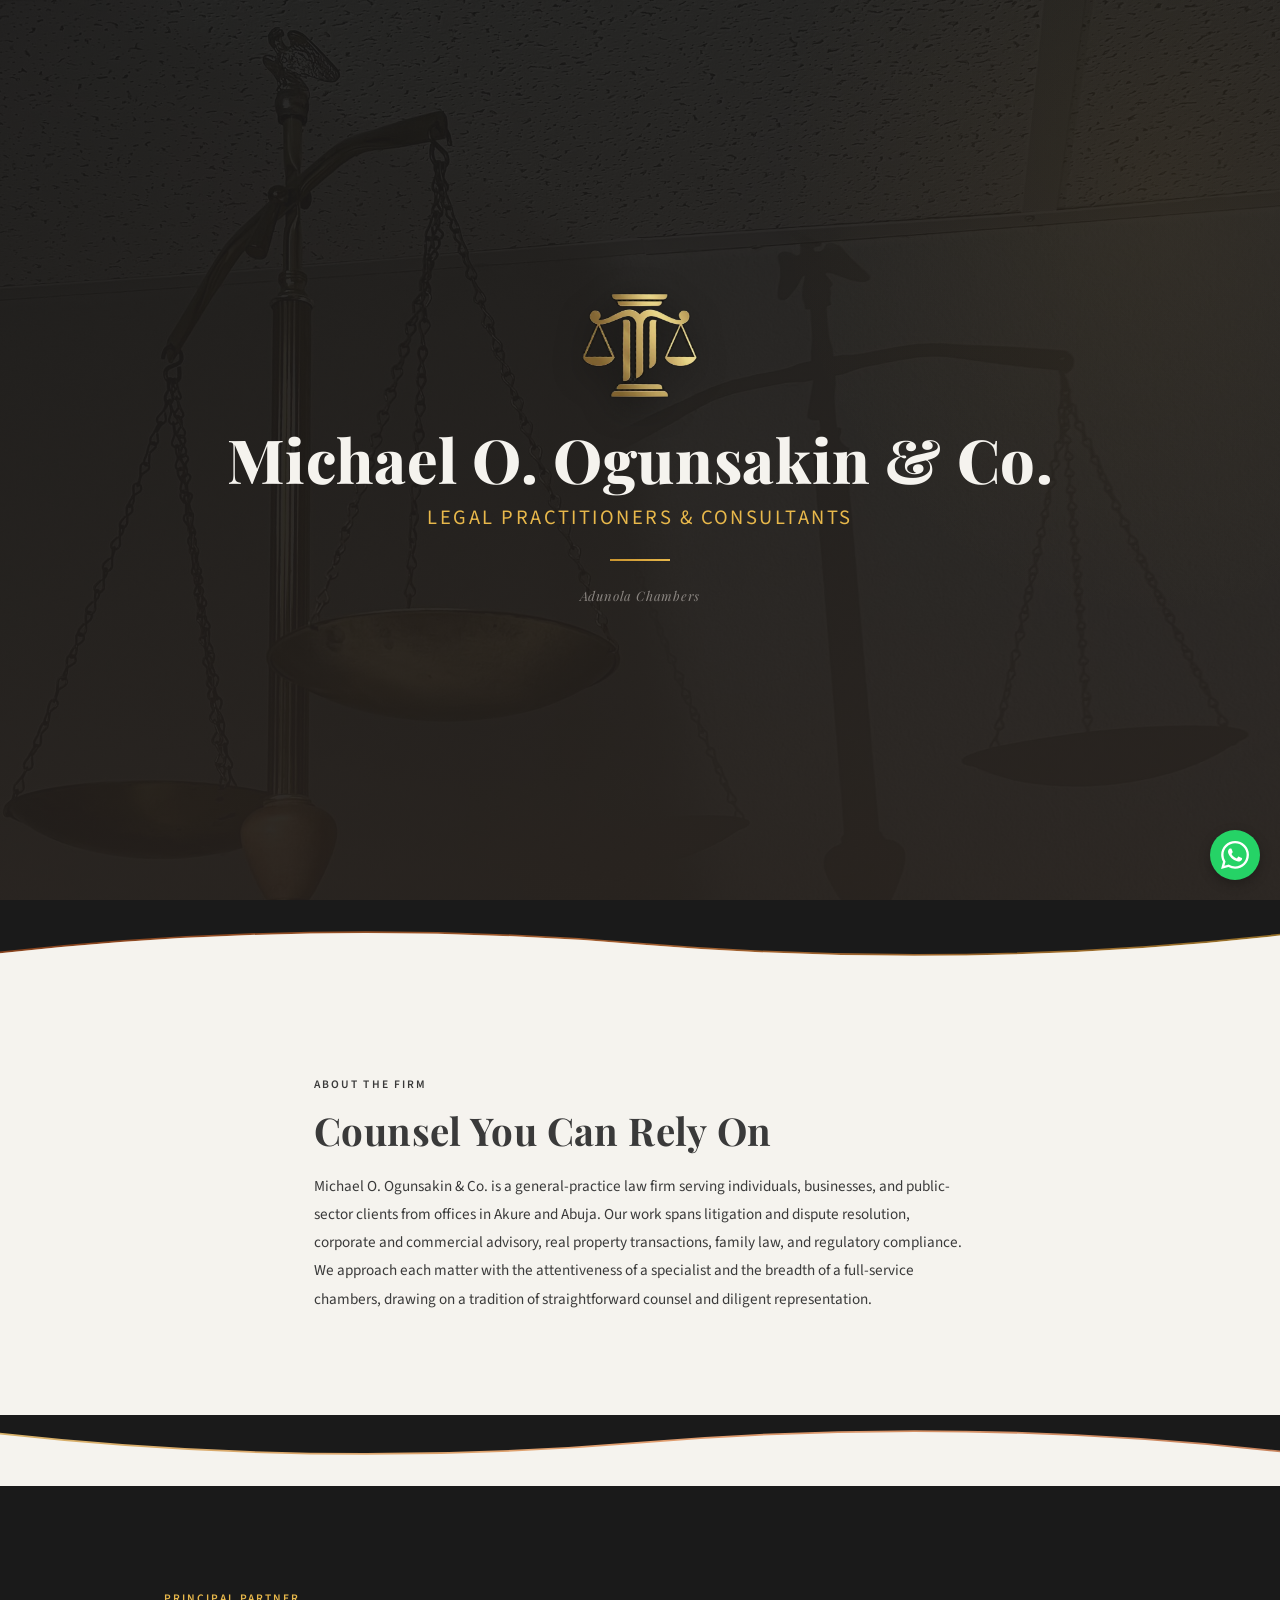
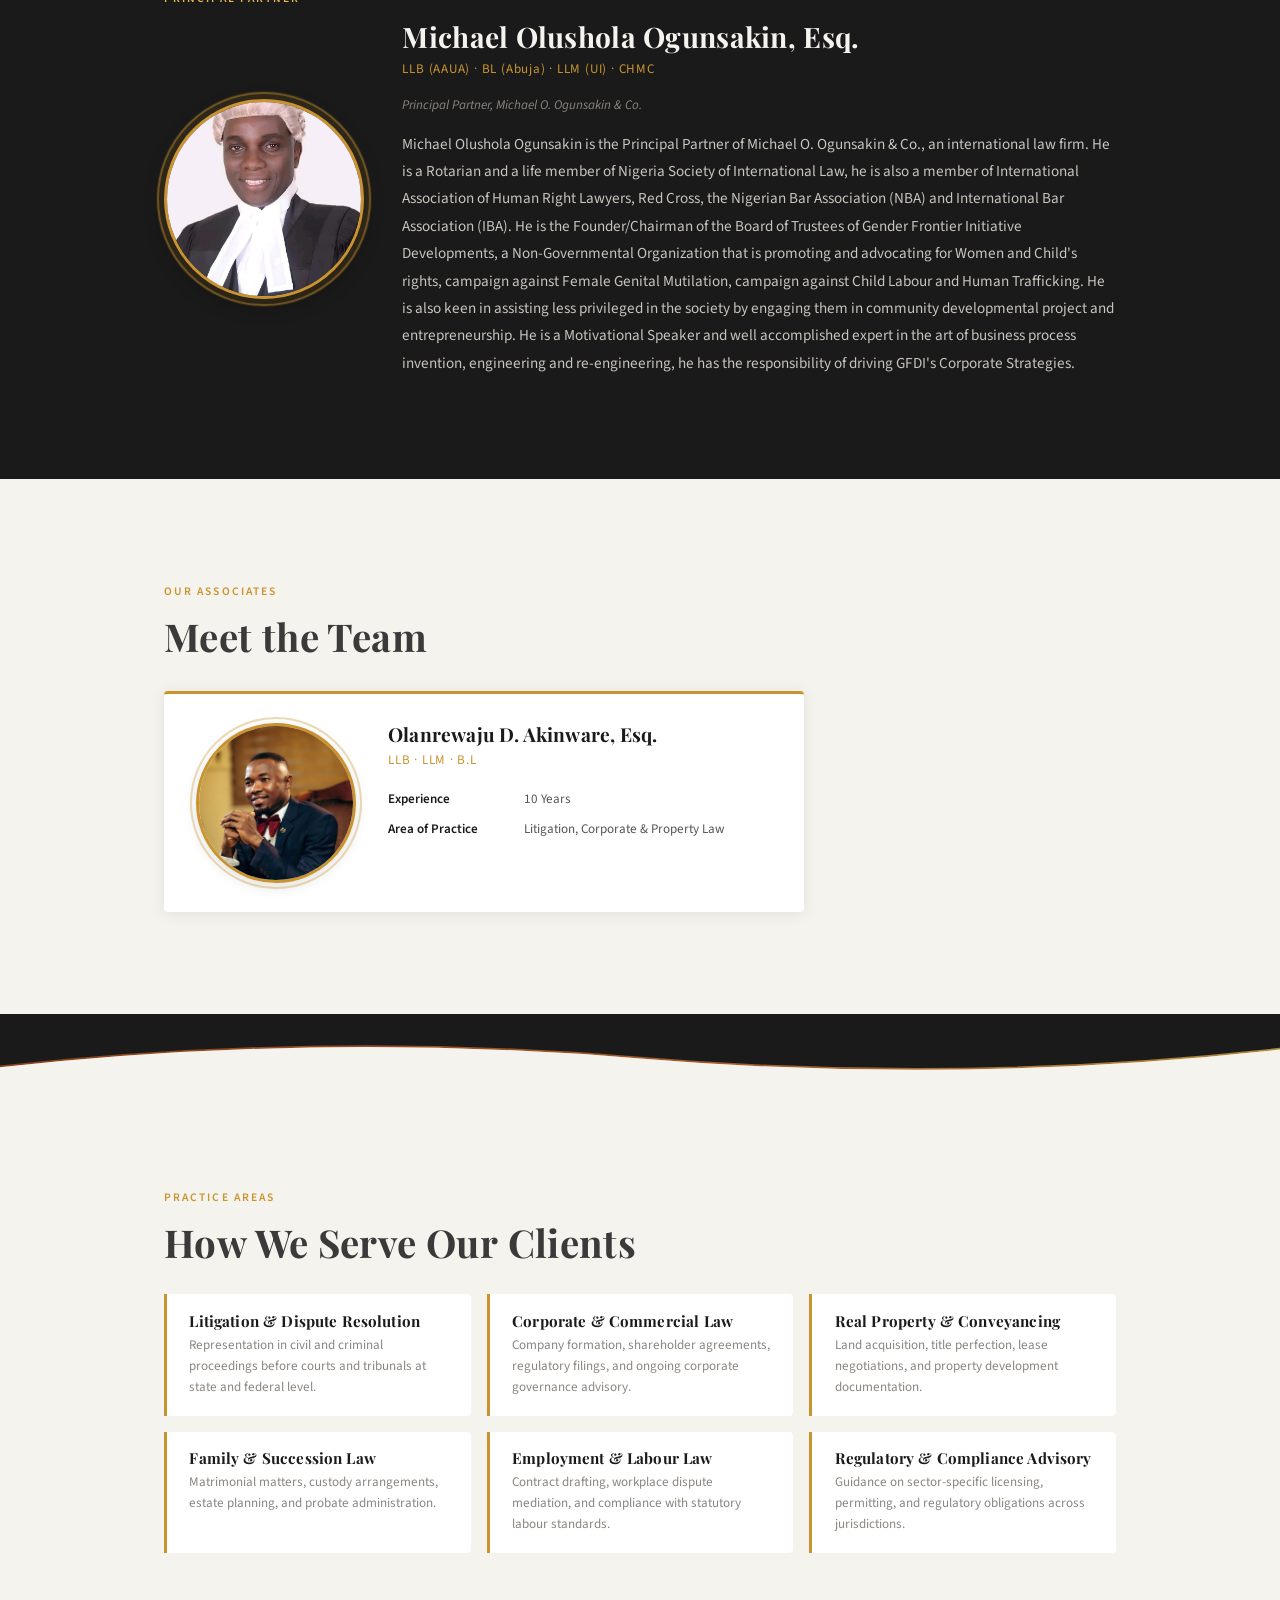
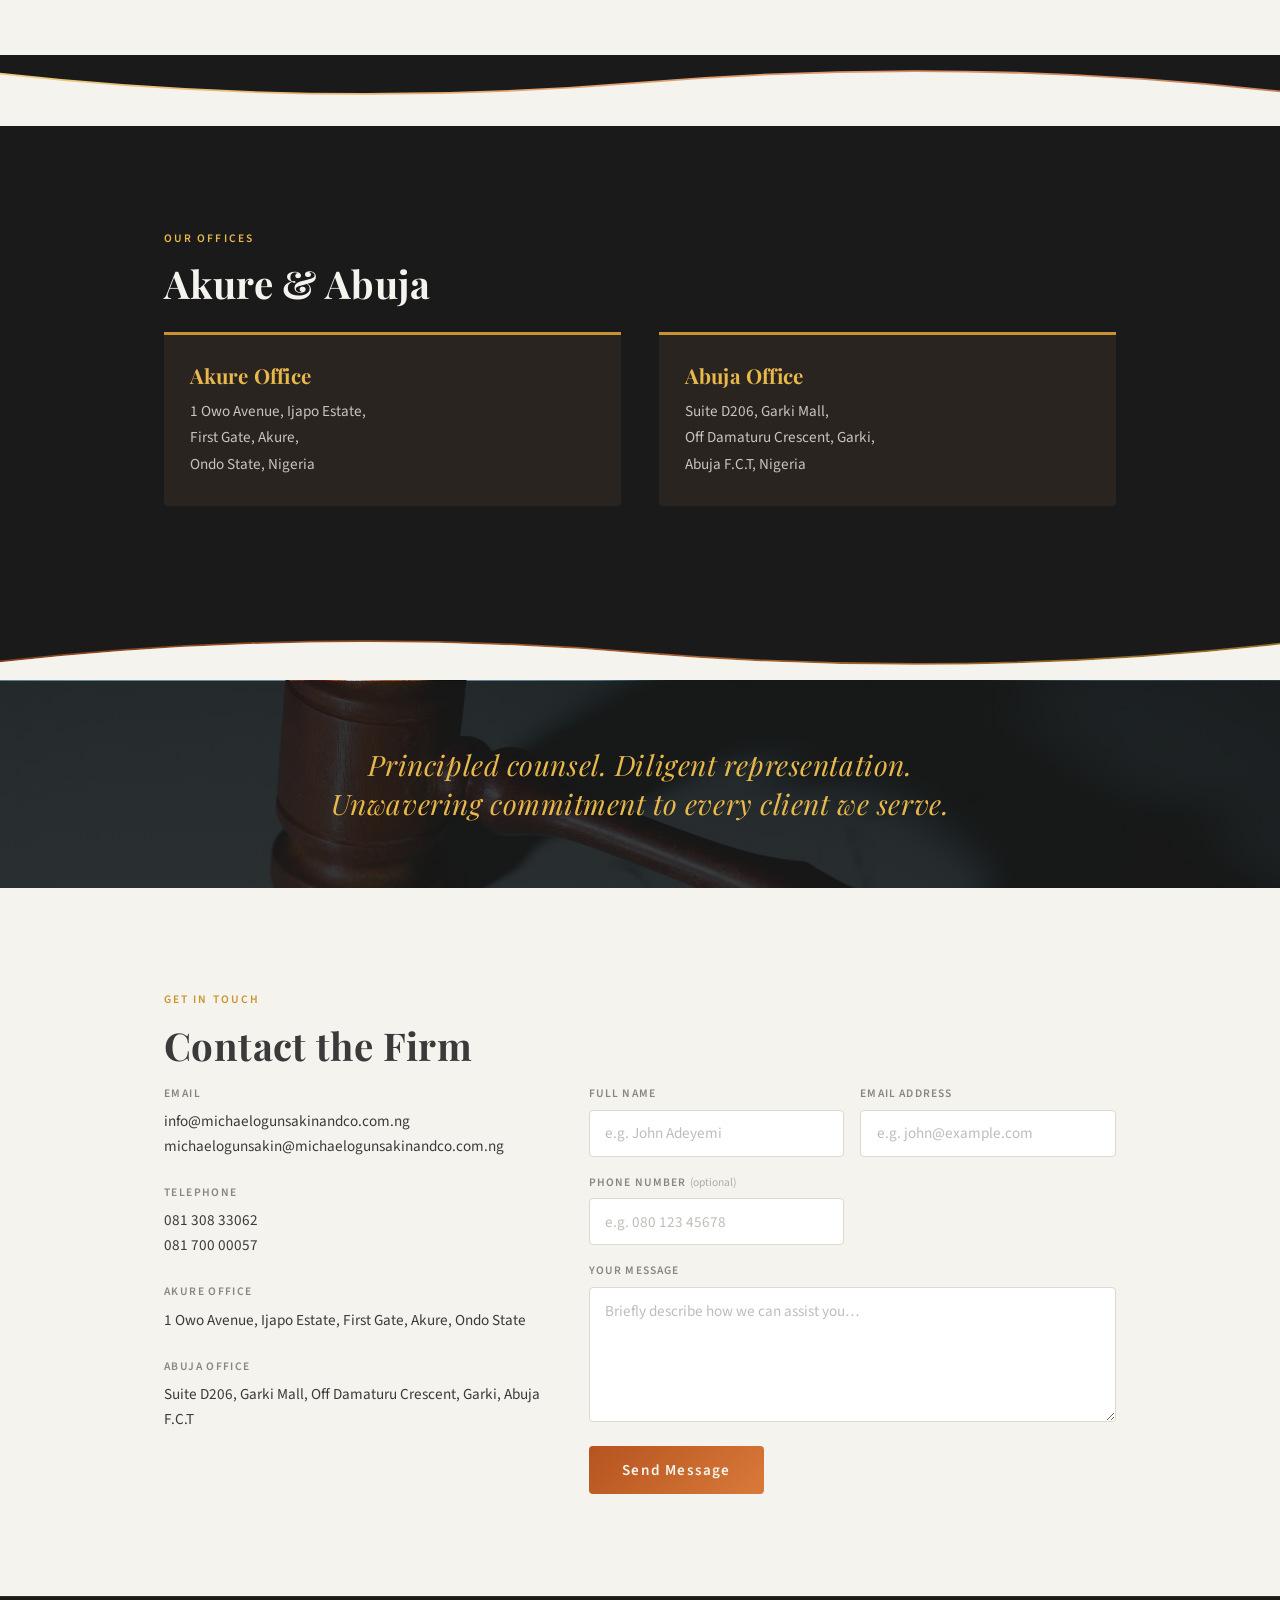
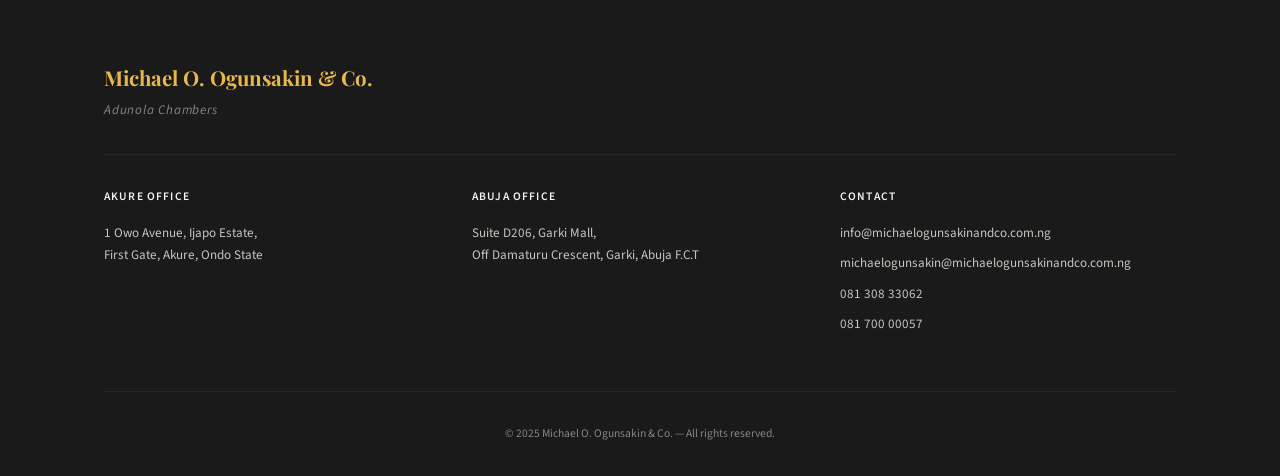
==== commit 0e5c2fc5: "feat: add Our Associates section with Olanrewaju D. Akinware profile" ====
--- a/index.html
+++ b/index.html
@@ -135,6 +135,33 @@
             art of business process invention, engineering and re-engineering, he has the responsibility of driving
             GFDI's Corporate Strategies.
           </p>
+        </div>
+      </div>
+    </div>
+  </section>
+
+  <!-- ============================================================
+    OUR ASSOCIATES
+    ============================================================ -->
+  <section class="associates cream-section" id="associates">
+    <div class="section-inner">
+      <p class="section-label">Our Associates</p>
+      <h2>Meet the Team</h2>
+      <div class="associates-grid">
+        <div class="associate-card">
+          <div class="associate-photo-wrap">
+            <img src="assets/akinware.jpg" alt="Olanrewaju D. Akinware Esq. — Associate" loading="lazy"
+              class="associate-photo">
+          </div>
+          <div class="associate-info">
+            <h3>Olanrewaju D. Akinware, Esq.</h3>
+            <p class="credentials">LLB &middot; LLM &middot; B.L</p>
+            <ul class="associate-meta">
+              <li><span class="meta-label">Experience</span><span class="meta-value">10 Years</span></li>
+              <li><span class="meta-label">Area of Practice</span><span class="meta-value">Litigation, Corporate &amp;
+                  Property Law</span></li>
+            </ul>
+          </div>
         </div>
       </div>
     </div>
--- a/style.css
+++ b/style.css
@@ -420,6 +420,97 @@
 .partner-info p {
   color: #c8c4be;
   line-height: 1.8;
+}
+
+/* ============================================================
+   OUR ASSOCIATES
+   ============================================================ */
+.associates {
+  background: var(--cream);
+}
+
+.associates h2 {
+  margin-bottom: 2rem;
+}
+
+.associates-grid {
+  display: flex;
+  flex-wrap: wrap;
+  gap: 2rem;
+}
+
+.associate-card {
+  display: flex;
+  gap: 2rem;
+  align-items: flex-start;
+  background: #fff;
+  border-radius: var(--radius);
+  padding: 1.8rem 2rem;
+  box-shadow: 0 2px 16px rgba(26, 26, 26, 0.08);
+  border-top: 3px solid var(--gold);
+  flex: 1 1 400px;
+  max-width: 640px;
+}
+
+.associate-photo-wrap {
+  flex-shrink: 0;
+  width: clamp(110px, 14vw, 160px);
+  height: clamp(110px, 14vw, 160px);
+  border-radius: 50%;
+  overflow: hidden;
+  border: 3px solid var(--gold);
+  outline: 2px solid rgba(201, 148, 47, 0.35);
+  outline-offset: 4px;
+  box-shadow: 0 4px 14px rgba(0, 0, 0, 0.12);
+}
+
+.associate-photo {
+  width: 100%;
+  height: 100%;
+  object-fit: cover;
+  object-position: center 10%;
+  display: block;
+}
+
+.associate-info h3 {
+  margin-bottom: 0.2rem;
+  font-size: clamp(1rem, 2vw, 1.2rem);
+  color: var(--charcoal);
+}
+
+.associate-info .credentials {
+  font-family: 'Source Sans 3', sans-serif;
+  font-size: var(--fs-small);
+  color: var(--gold);
+  letter-spacing: 0.06em;
+  margin-bottom: 1rem;
+}
+
+.associate-meta {
+  list-style: none;
+  padding: 0;
+  margin: 0;
+  display: flex;
+  flex-direction: column;
+  gap: 0.5rem;
+}
+
+.associate-meta li {
+  display: flex;
+  flex-wrap: wrap;
+  gap: 0.4rem;
+  font-family: 'Source Sans 3', sans-serif;
+  font-size: var(--fs-small);
+}
+
+.meta-label {
+  font-weight: 600;
+  color: var(--charcoal);
+  min-width: 130px;
+}
+
+.meta-value {
+  color: #555;
 }
 
 /* ============================================================
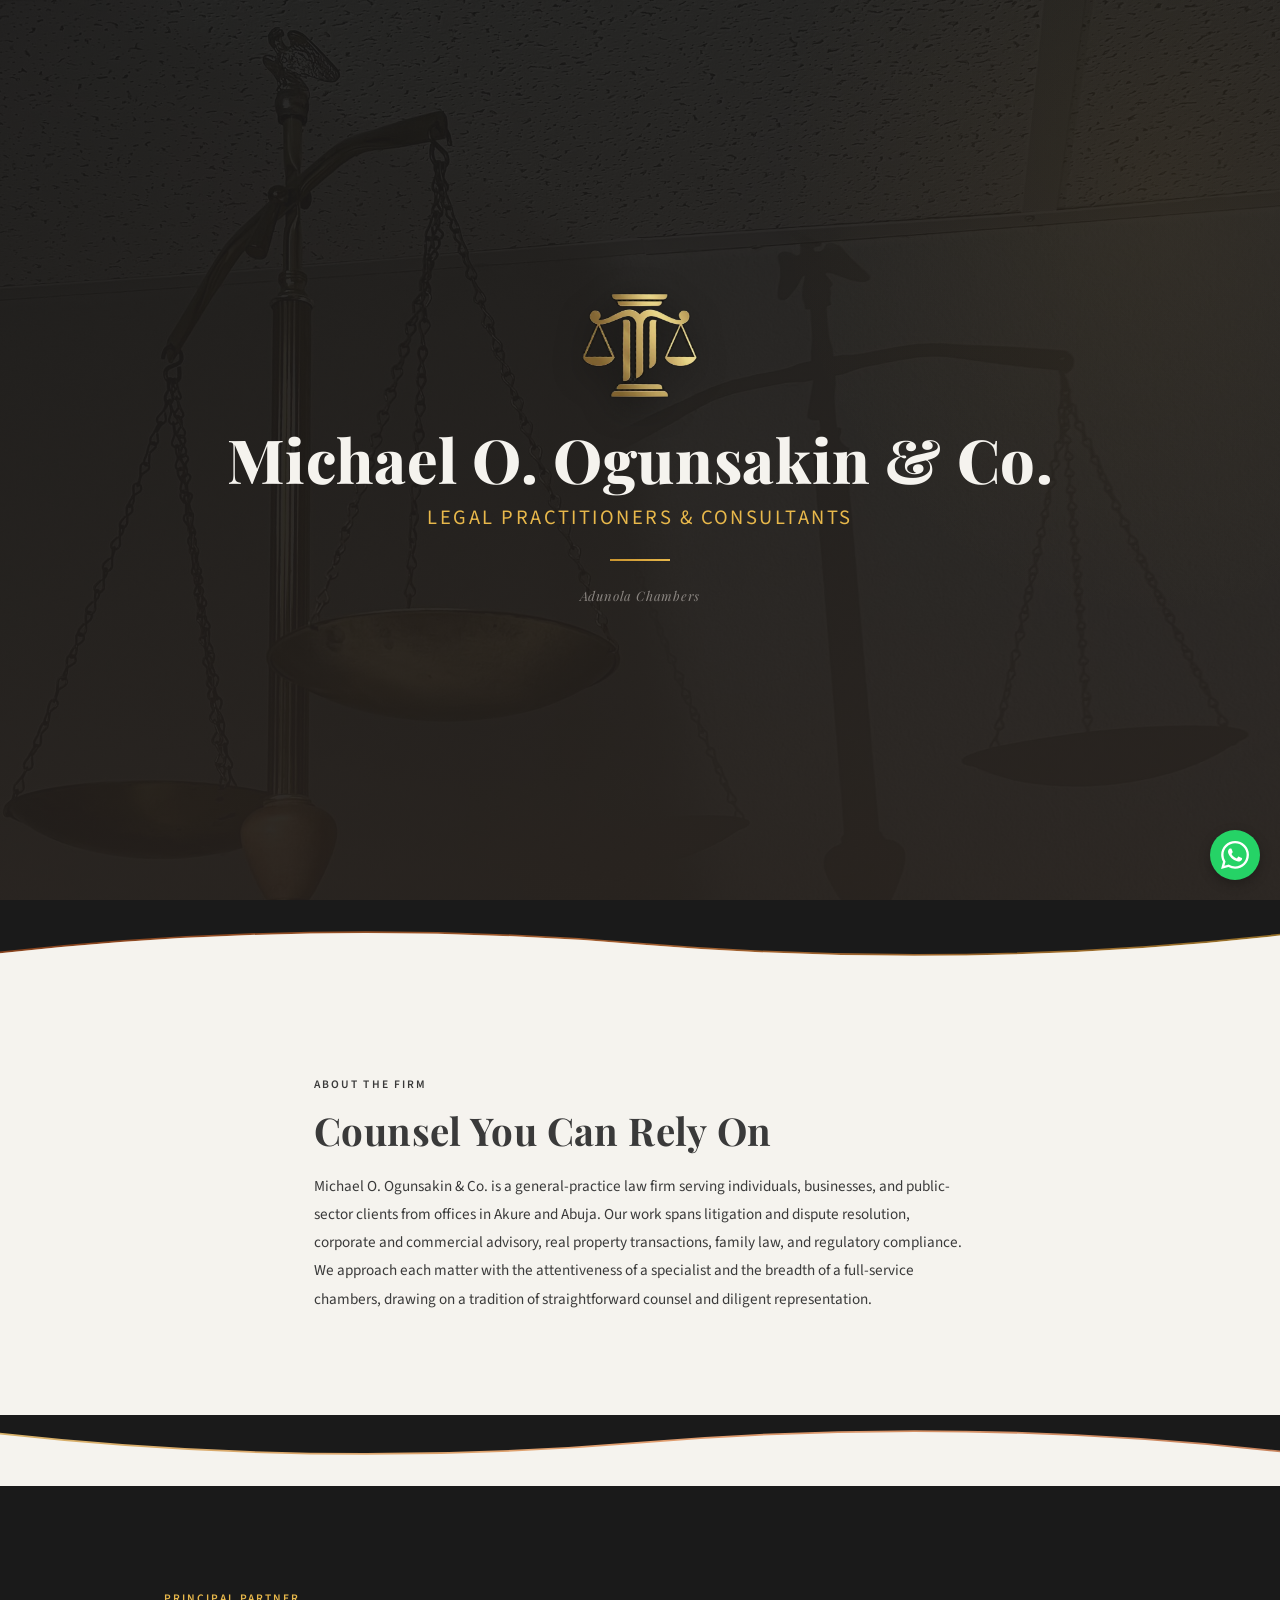
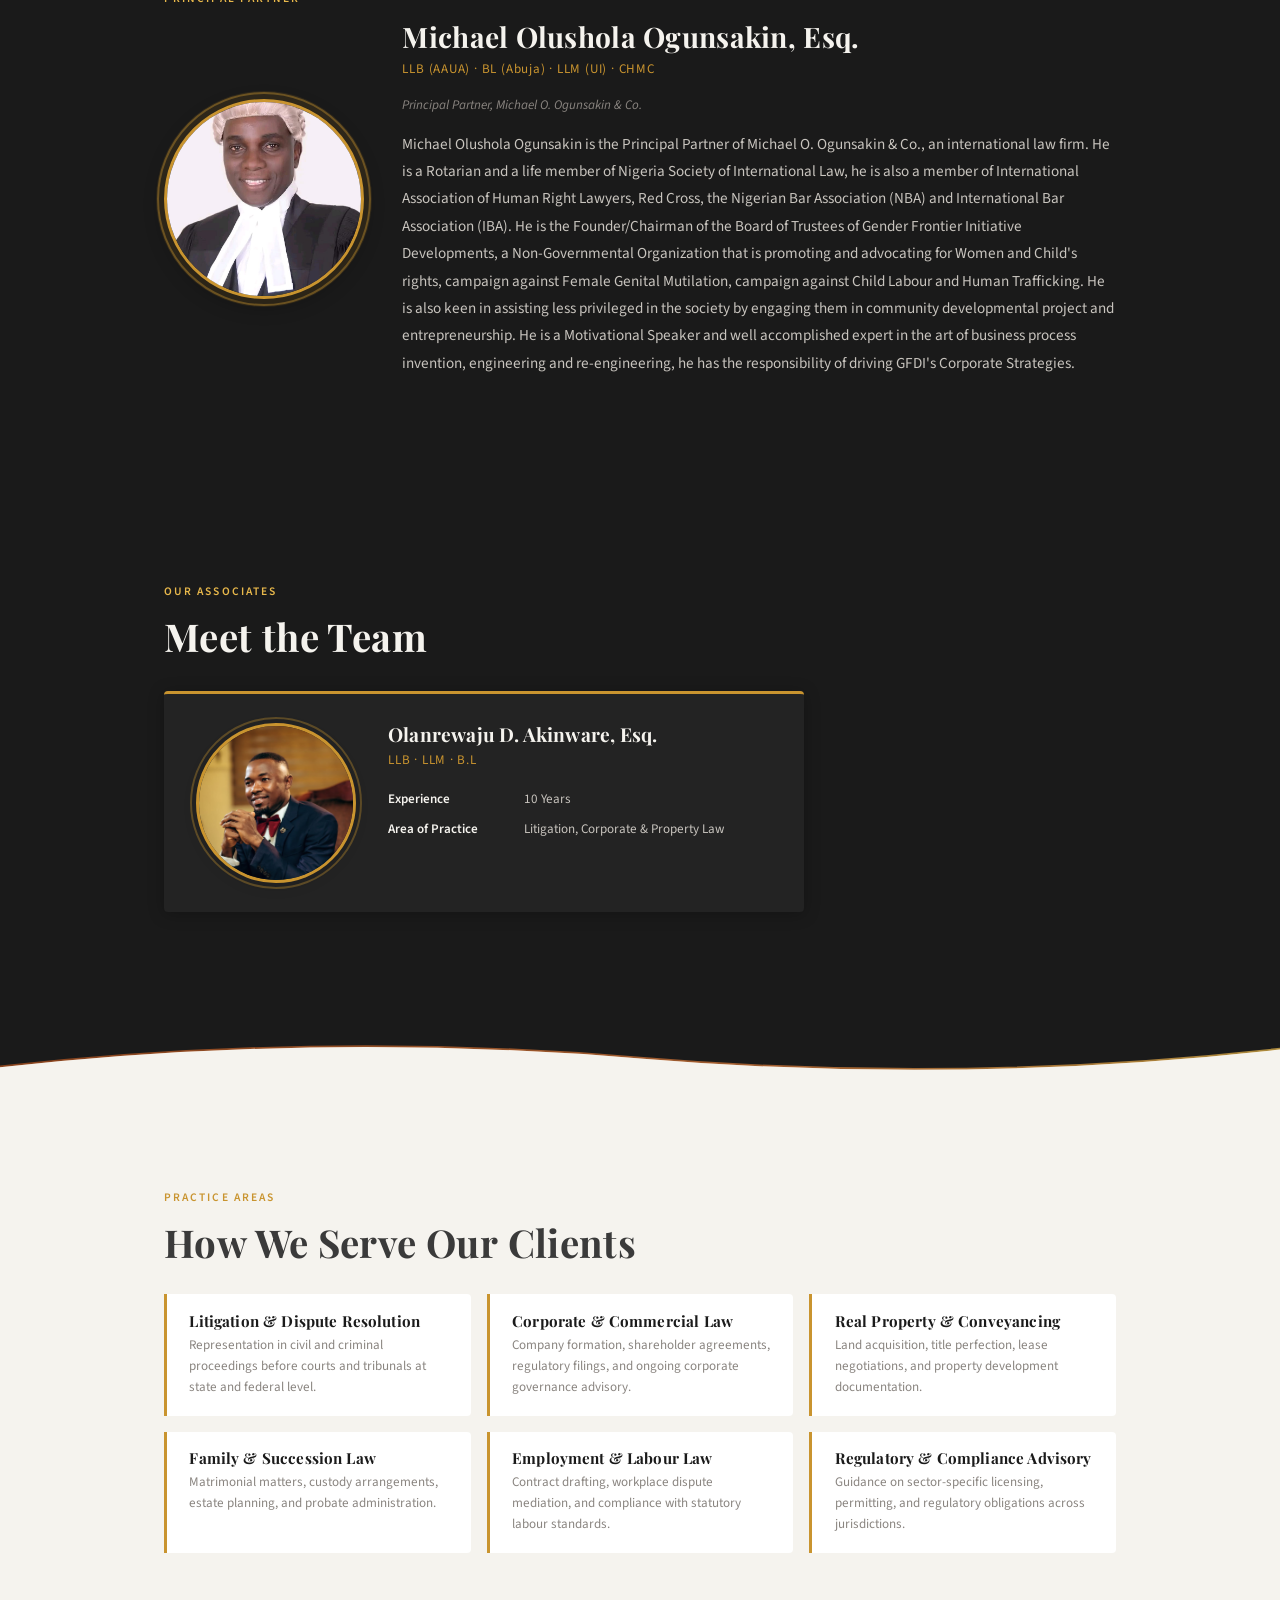
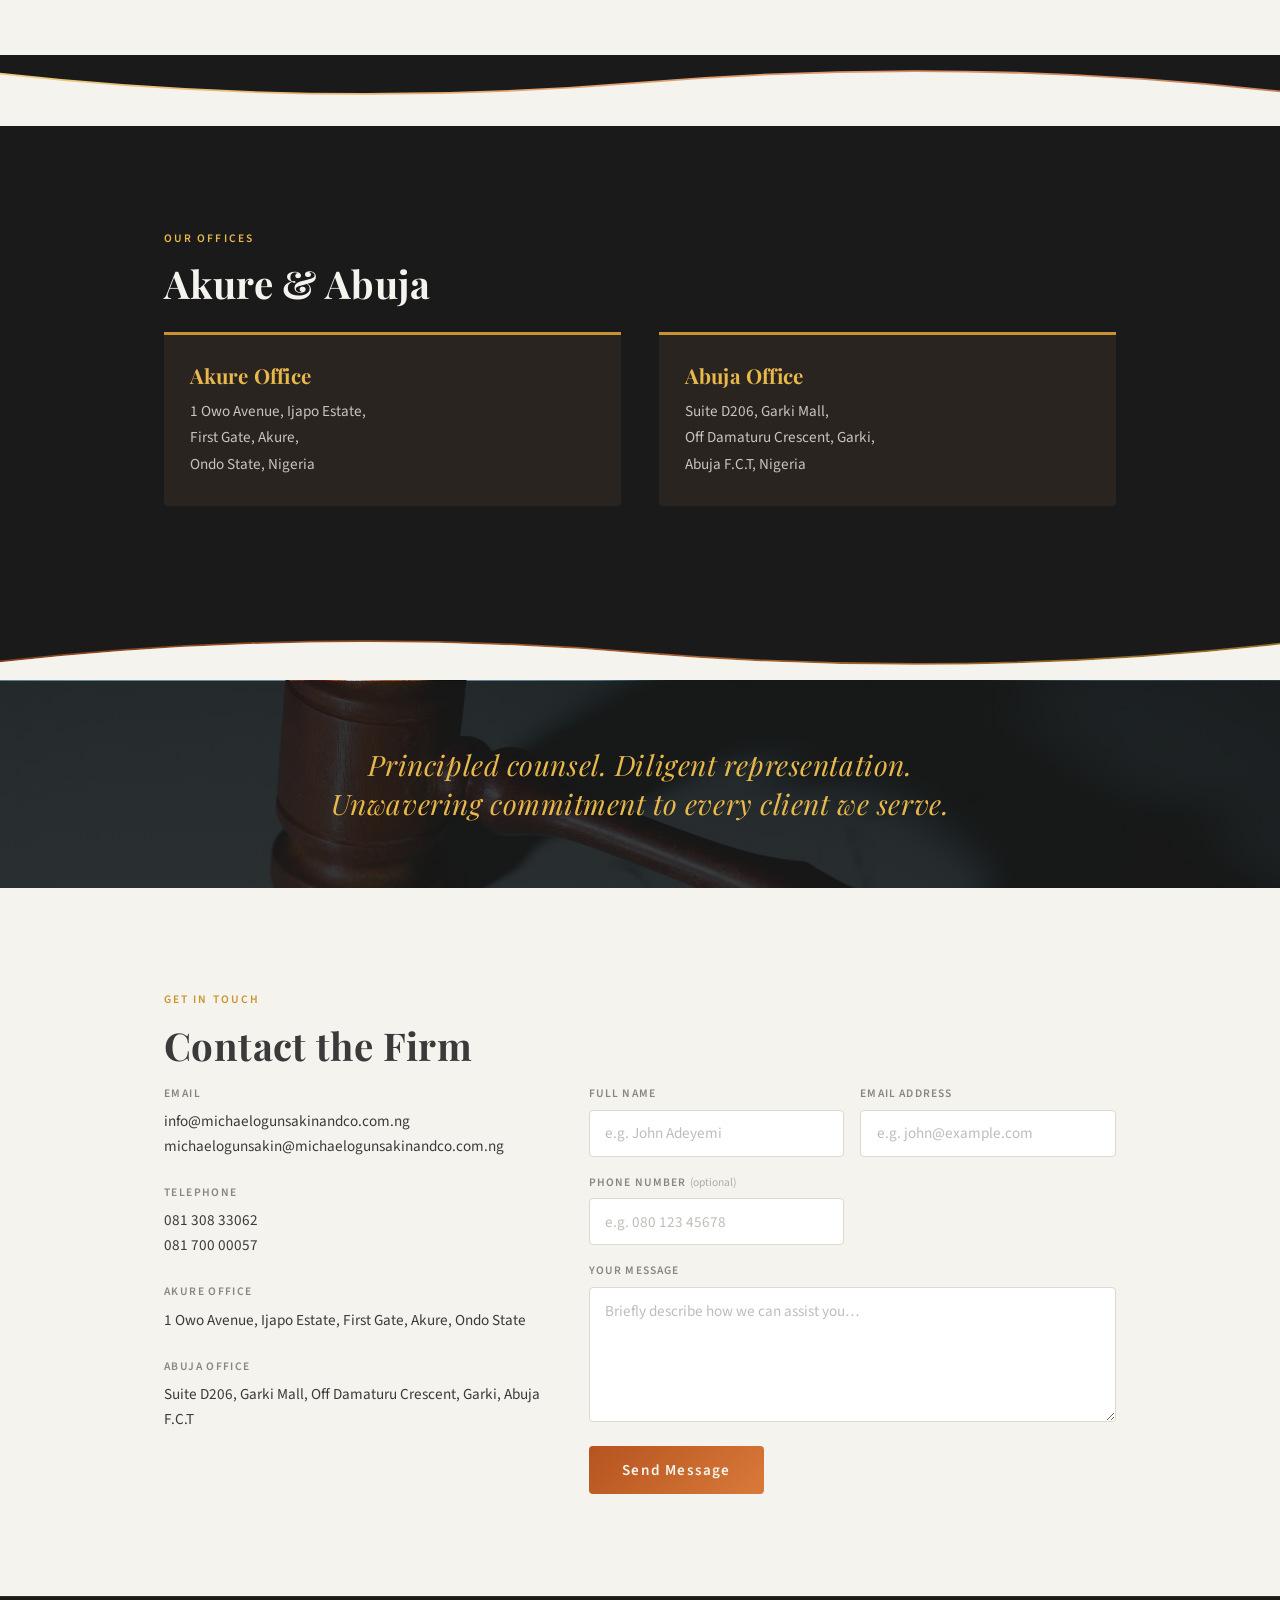
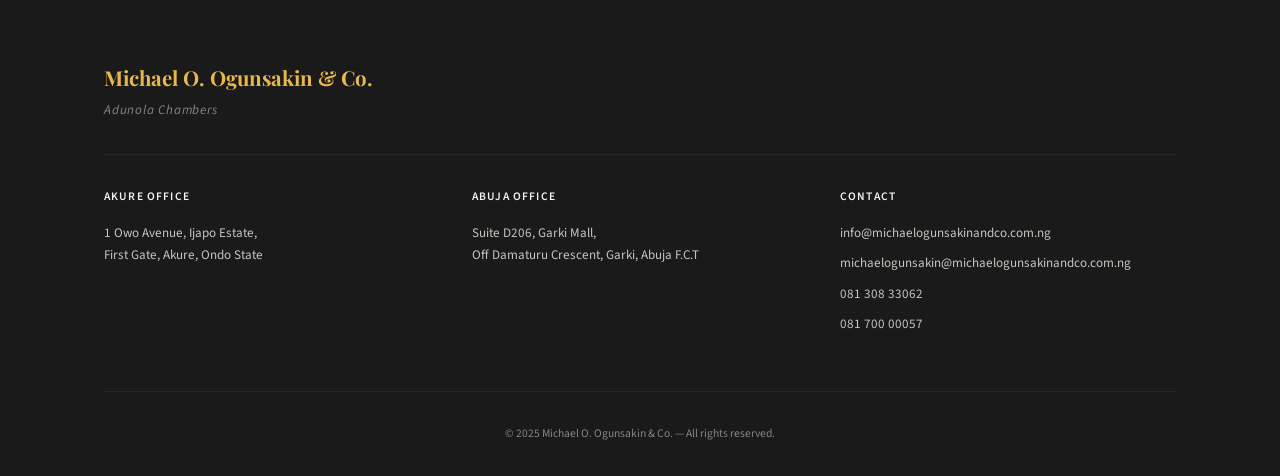
==== commit d5afac19: "style: match associates section to dark principal partner background" ====
--- a/index.html
+++ b/index.html
@@ -143,7 +143,7 @@
   <!-- ============================================================
     OUR ASSOCIATES
     ============================================================ -->
-  <section class="associates cream-section" id="associates">
+  <section class="associates dark-section" id="associates">
     <div class="section-inner">
       <p class="section-label">Our Associates</p>
       <h2>Meet the Team</h2>
--- a/style.css
+++ b/style.css
@@ -426,7 +426,8 @@
    OUR ASSOCIATES
    ============================================================ */
 .associates {
-  background: var(--cream);
+  background: var(--charcoal);
+  color: var(--text-light);
 }
 
 .associates h2 {
@@ -443,10 +444,10 @@
   display: flex;
   gap: 2rem;
   align-items: flex-start;
-  background: #fff;
+  background: rgba(255, 255, 255, 0.04);
   border-radius: var(--radius);
   padding: 1.8rem 2rem;
-  box-shadow: 0 2px 16px rgba(26, 26, 26, 0.08);
+  box-shadow: 0 2px 16px rgba(0, 0, 0, 0.25);
   border-top: 3px solid var(--gold);
   flex: 1 1 400px;
   max-width: 640px;
@@ -475,7 +476,7 @@
 .associate-info h3 {
   margin-bottom: 0.2rem;
   font-size: clamp(1rem, 2vw, 1.2rem);
-  color: var(--charcoal);
+  color: var(--cream);
 }
 
 .associate-info .credentials {
@@ -505,12 +506,12 @@
 
 .meta-label {
   font-weight: 600;
-  color: var(--charcoal);
+  color: var(--cream);
   min-width: 130px;
 }
 
 .meta-value {
-  color: #555;
+  color: #c8c4be;
 }
 
 /* ============================================================
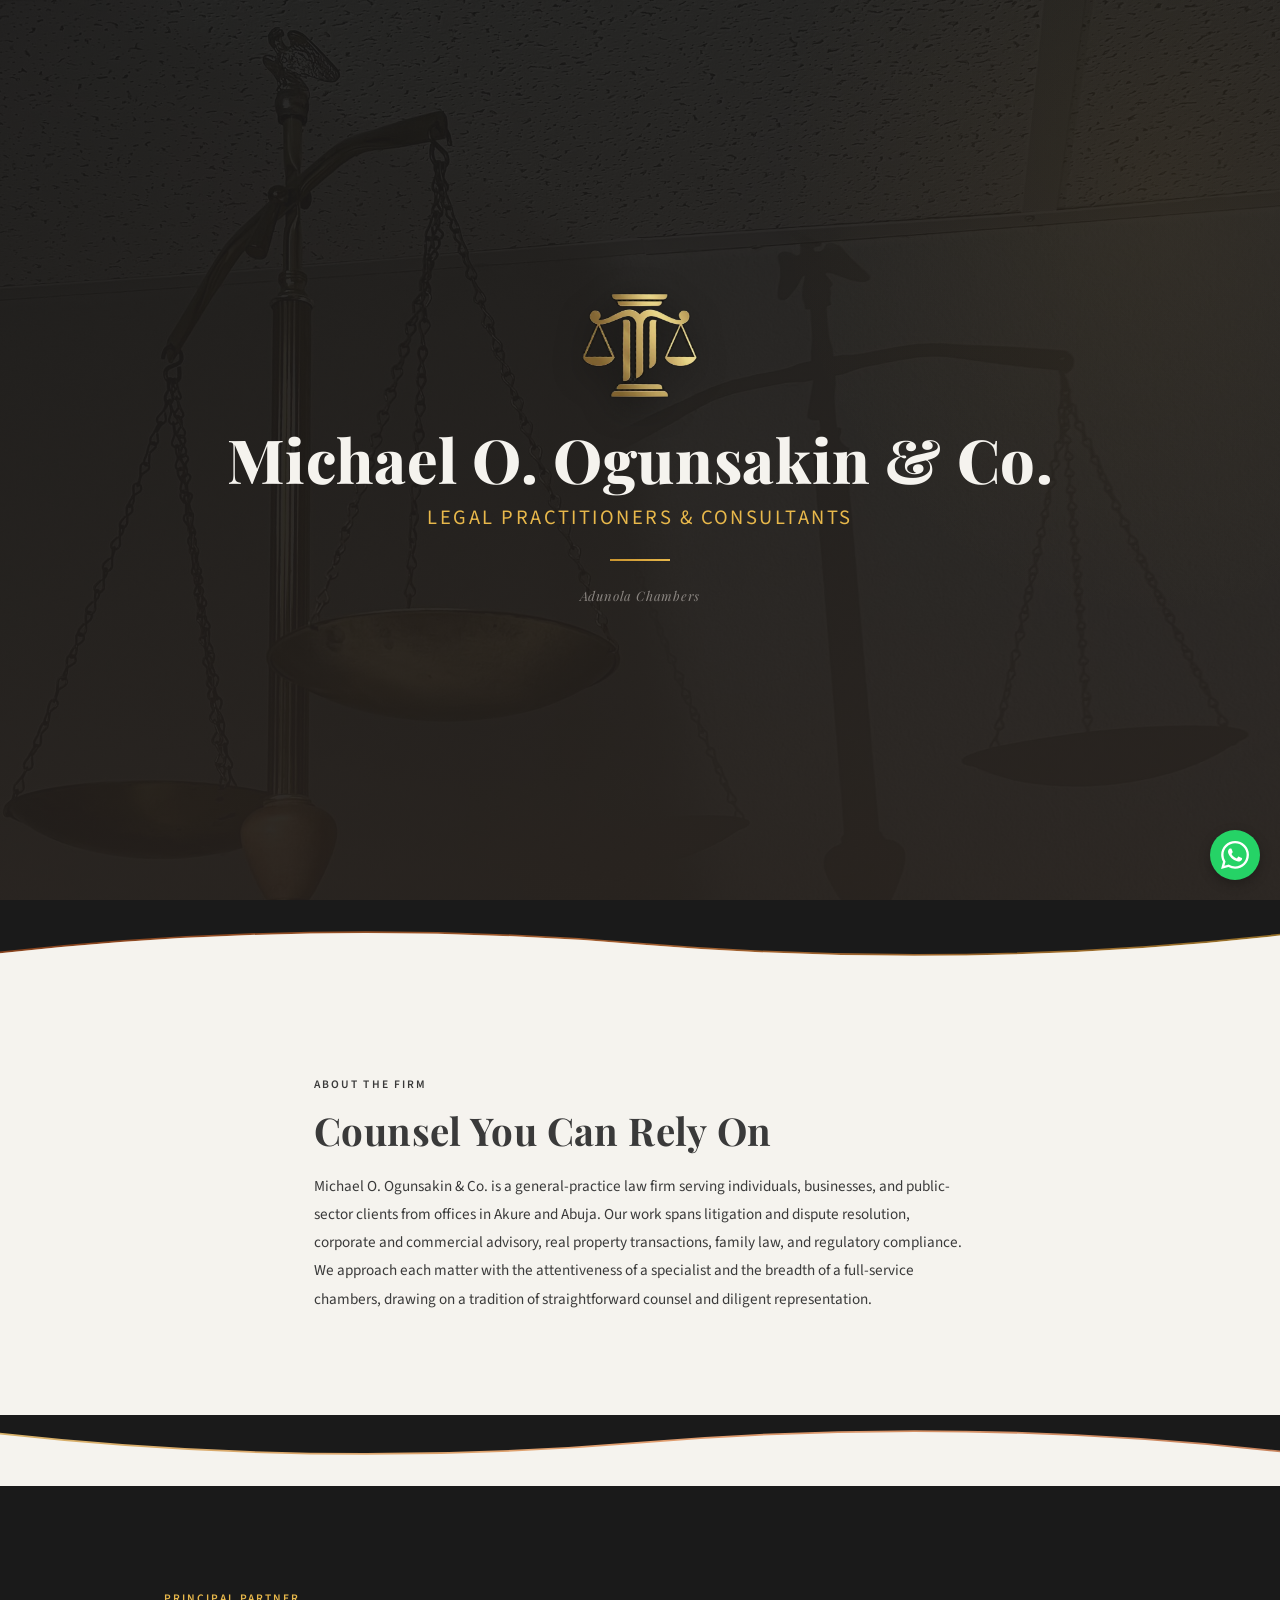
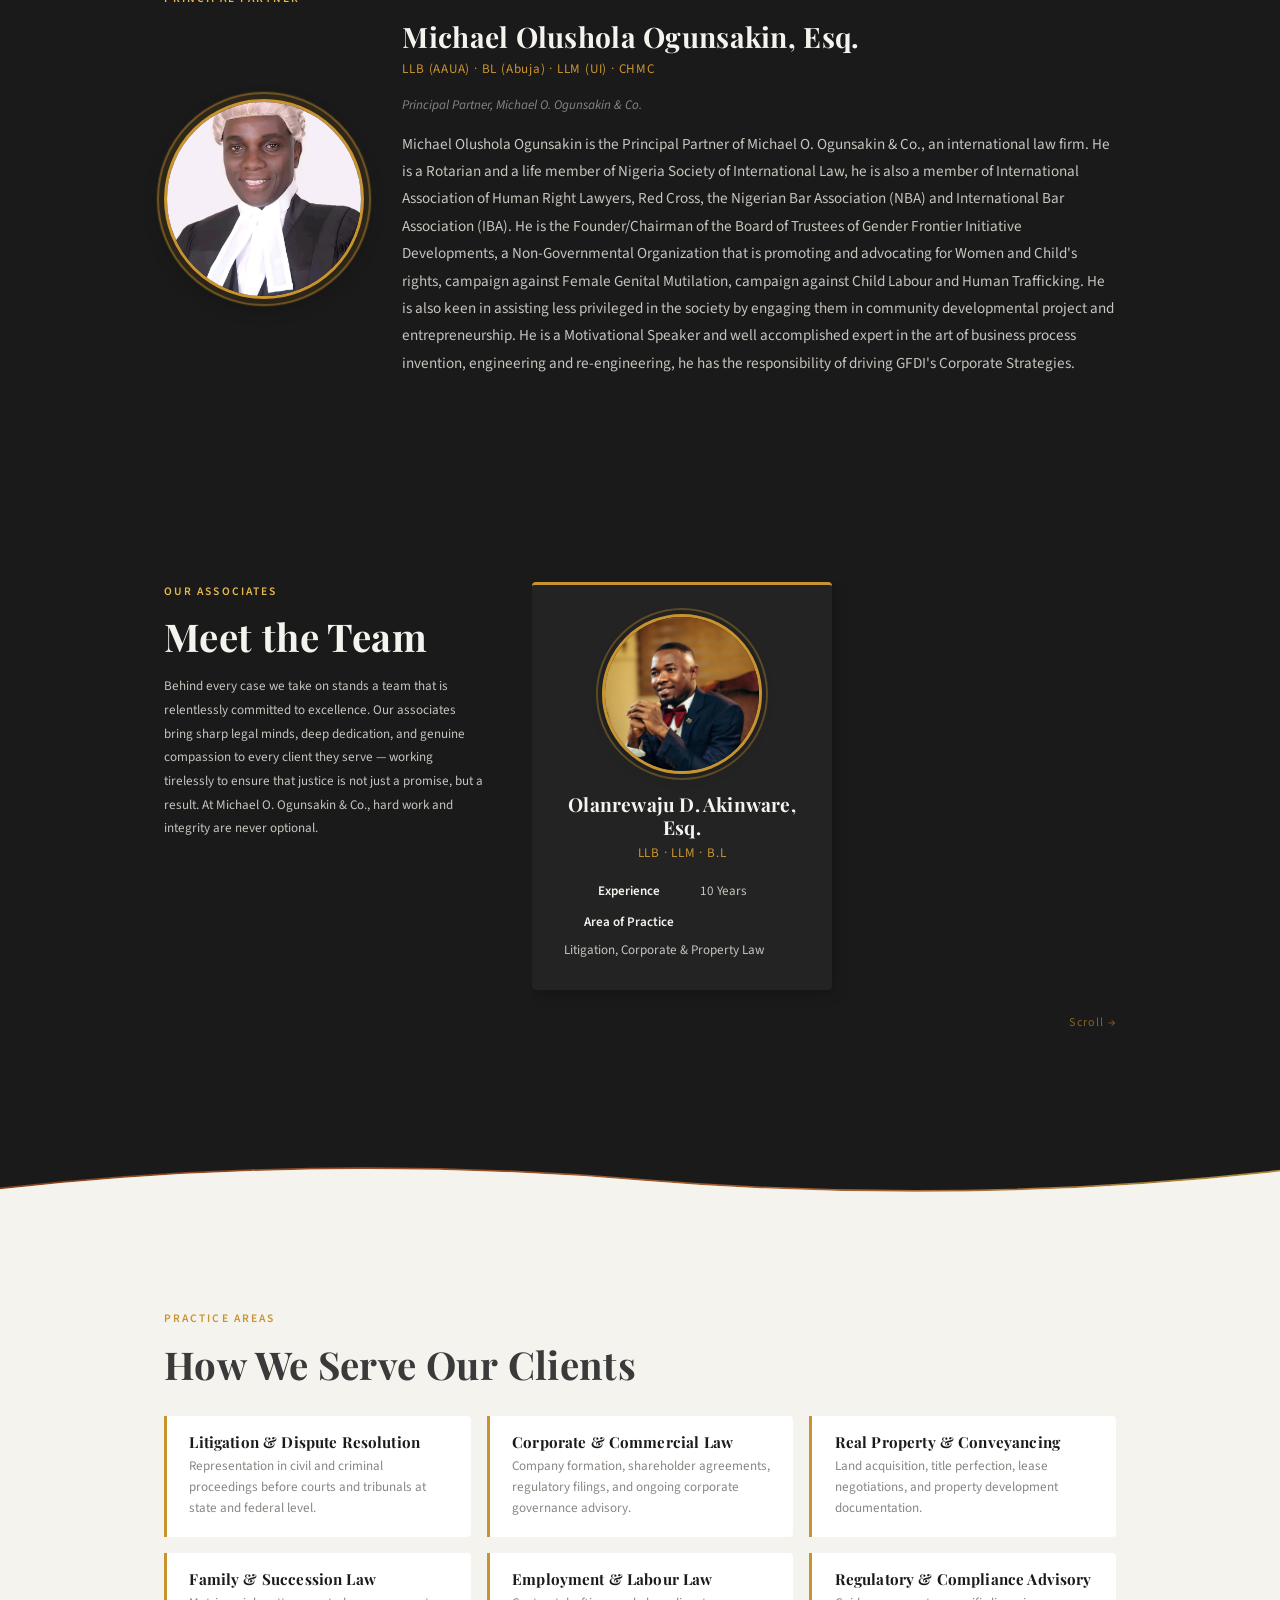
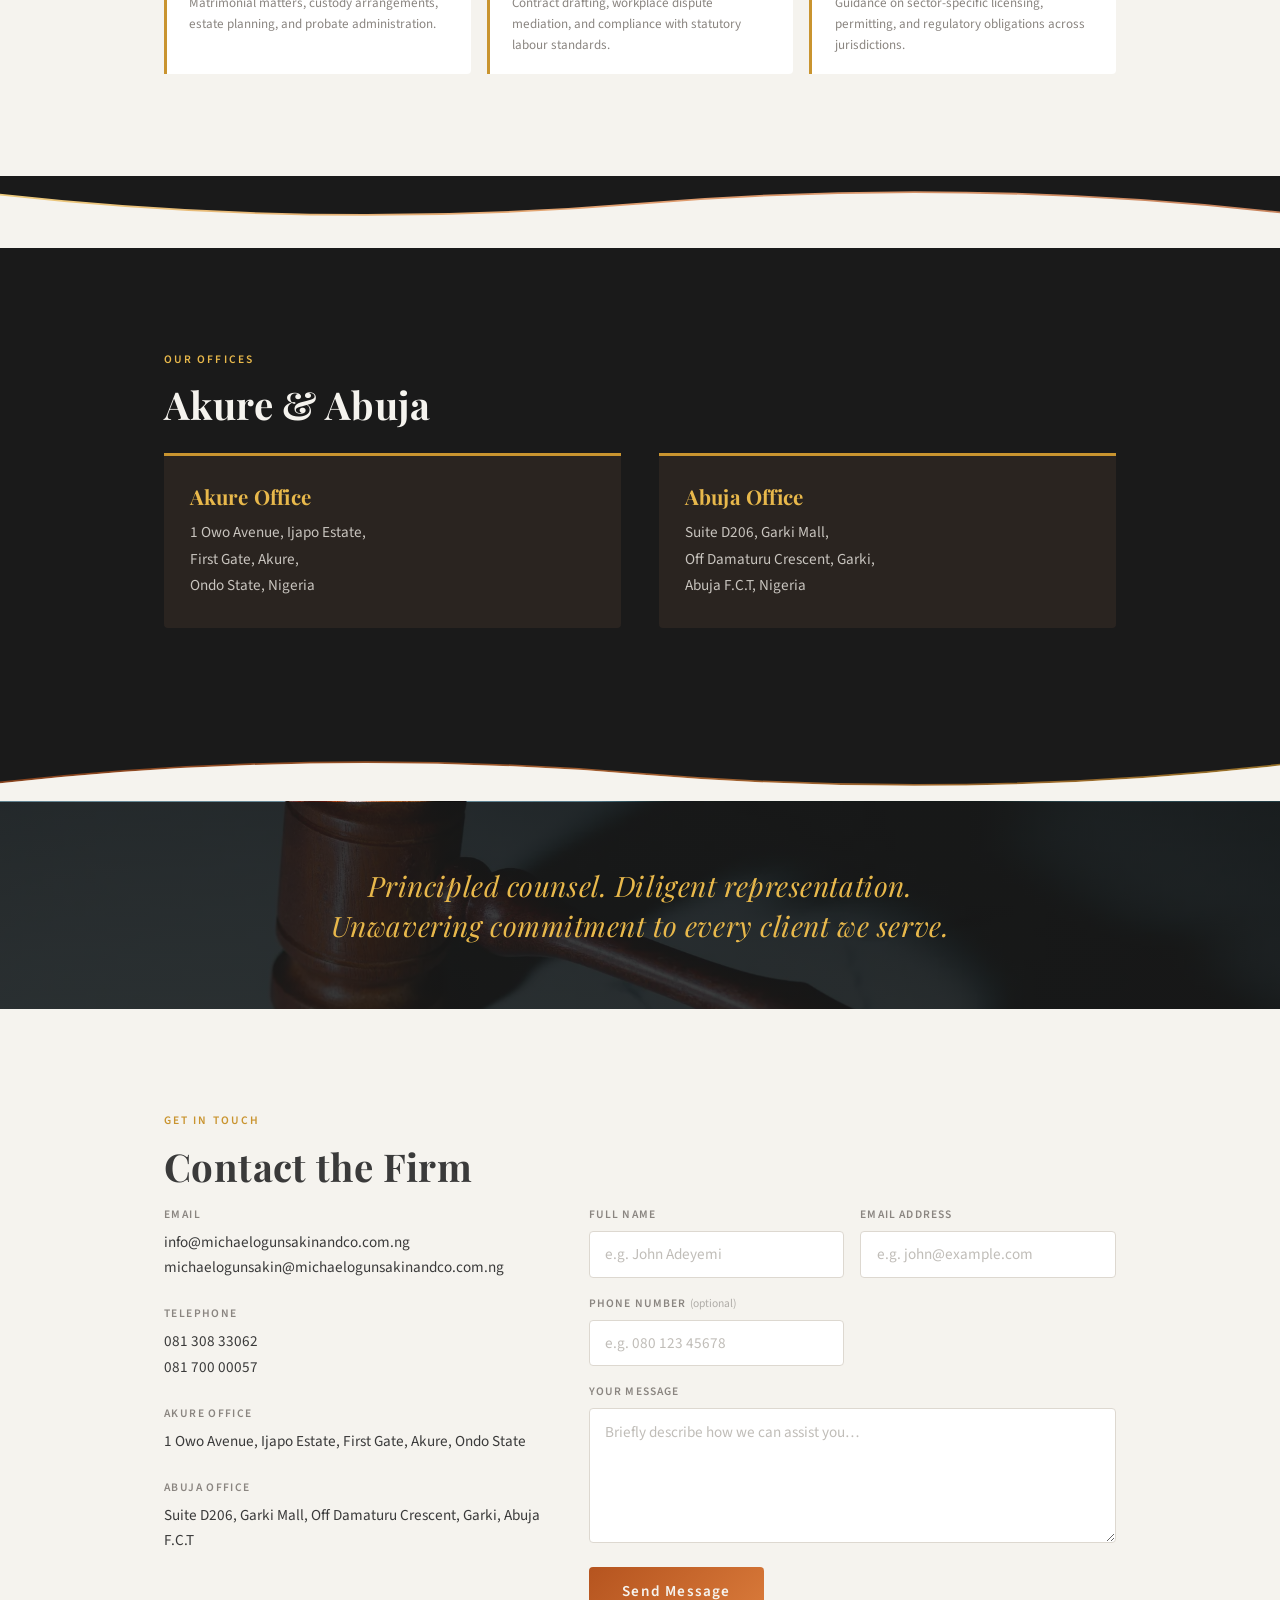
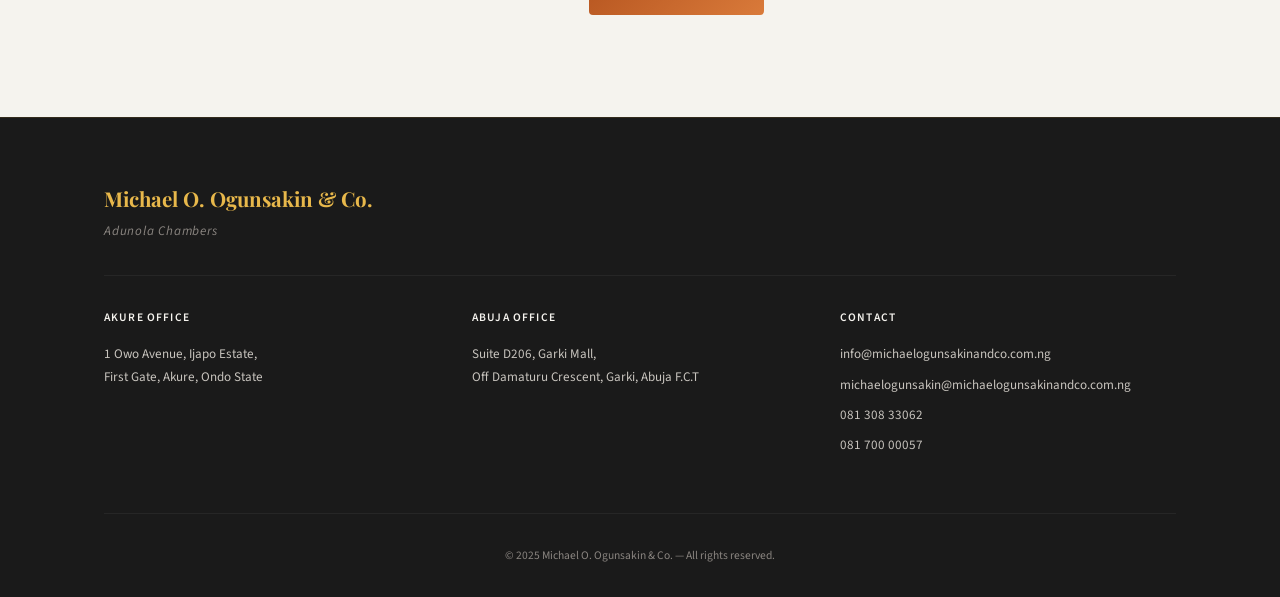
==== commit ebf6a33b: "feat: associates section two-column layout with horizontal scroll-snap carousel and team description" ====
--- a/index.html
+++ b/index.html
@@ -144,25 +144,42 @@
     OUR ASSOCIATES
     ============================================================ -->
   <section class="associates dark-section" id="associates">
-    <div class="section-inner">
-      <p class="section-label">Our Associates</p>
-      <h2>Meet the Team</h2>
-      <div class="associates-grid">
-        <div class="associate-card">
-          <div class="associate-photo-wrap">
-            <img src="assets/akinware.jpg" alt="Olanrewaju D. Akinware Esq. — Associate" loading="lazy"
-              class="associate-photo">
-          </div>
-          <div class="associate-info">
-            <h3>Olanrewaju D. Akinware, Esq.</h3>
-            <p class="credentials">LLB &middot; LLM &middot; B.L</p>
-            <ul class="associate-meta">
-              <li><span class="meta-label">Experience</span><span class="meta-value">10 Years</span></li>
-              <li><span class="meta-label">Area of Practice</span><span class="meta-value">Litigation, Corporate &amp;
-                  Property Law</span></li>
-            </ul>
-          </div>
-        </div>
+    <div class="section-inner associates-layout">
+      <!-- Left: description -->
+      <div class="associates-desc">
+        <p class="section-label">Our Associates</p>
+        <h2>Meet the Team</h2>
+        <p class="associates-blurb">
+          Behind every case we take on stands a team that is relentlessly committed to excellence.
+          Our associates bring sharp legal minds, deep dedication, and genuine compassion to every
+          client they serve — working tirelessly to ensure that justice is not just a promise, but
+          a result. At Michael O. Ogunsakin &amp; Co., hard work and integrity are never optional.
+        </p>
+      </div>
+      <!-- Right: horizontal scrollable roster -->
+      <div class="associates-scroll-wrapper">
+        <div class="associates-track">
+
+          <!-- Associate 1 -->
+          <div class="associate-card">
+            <div class="associate-photo-wrap">
+              <img src="assets/akinware.jpg" alt="Olanrewaju D. Akinware Esq." loading="lazy" class="associate-photo">
+            </div>
+            <div class="associate-info">
+              <h3>Olanrewaju D. Akinware, Esq.</h3>
+              <p class="credentials">LLB &middot; LLM &middot; B.L</p>
+              <ul class="associate-meta">
+                <li><span class="meta-label">Experience</span><span class="meta-value">10 Years</span></li>
+                <li><span class="meta-label">Area of Practice</span><span class="meta-value">Litigation, Corporate &amp;
+                    Property Law</span></li>
+              </ul>
+            </div>
+          </div>
+
+          <!-- Future associates go here -->
+
+        </div><!-- /.associates-track -->
+        <p class="scroll-hint" aria-hidden="true">Scroll →</p>
       </div>
     </div>
   </section>
--- a/style.css
+++ b/style.css
@@ -434,23 +434,87 @@
   margin-bottom: 2rem;
 }
 
-.associates-grid {
+/* Two-column: description left, scroller right */
+.associates-layout {
+  display: grid;
+  grid-template-columns: 320px 1fr;
+  gap: 3rem;
+  align-items: start;
+}
+
+.associates-desc {
+  position: sticky;
+  top: calc(var(--nav-h) + 2rem);
+}
+
+.associates-desc h2 {
+  margin-bottom: 1rem;
+}
+
+.associates-blurb {
+  color: #c8c4be;
+  line-height: 1.8;
+  font-family: 'Source Sans 3', sans-serif;
+  font-size: var(--fs-small);
+}
+
+/* Scrollable track */
+.associates-scroll-wrapper {
+  overflow: hidden;
+  position: relative;
+}
+
+.associates-track {
   display: flex;
-  flex-wrap: wrap;
-  gap: 2rem;
-}
+  gap: 1.5rem;
+  overflow-x: auto;
+  scroll-snap-type: x mandatory;
+  -webkit-overflow-scrolling: touch;
+  padding-bottom: 1rem;
+  /* Hide scrollbar visually but keep it functional */
+  scrollbar-width: thin;
+  scrollbar-color: var(--gold) rgba(255, 255, 255, 0.06);
+}
+
+.associates-track::-webkit-scrollbar {
+  height: 4px;
+}
+
+.associates-track::-webkit-scrollbar-track {
+  background: rgba(255, 255, 255, 0.06);
+  border-radius: 99px;
+}
+
+.associates-track::-webkit-scrollbar-thumb {
+  background: var(--gold);
+  border-radius: 99px;
+}
+
+.scroll-hint {
+  font-family: 'Source Sans 3', sans-serif;
+  font-size: 0.75rem;
+  color: rgba(201, 148, 47, 0.6);
+  letter-spacing: 0.1em;
+  text-align: right;
+  margin-top: 0.4rem;
+}
+
 
 .associate-card {
   display: flex;
-  gap: 2rem;
-  align-items: flex-start;
+  flex-direction: column;
+  gap: 1.2rem;
+  align-items: center;
+  text-align: center;
   background: rgba(255, 255, 255, 0.04);
   border-radius: var(--radius);
   padding: 1.8rem 2rem;
   box-shadow: 0 2px 16px rgba(0, 0, 0, 0.25);
   border-top: 3px solid var(--gold);
-  flex: 1 1 400px;
-  max-width: 640px;
+  /* Fixed card width for scroll snapping */
+  flex: 0 0 300px;
+  width: 300px;
+  scroll-snap-align: start;
 }
 
 .associate-photo-wrap {
@@ -1020,6 +1084,17 @@
   }
 }
 
+/* Associates responsive */
+@media (max-width: 860px) {
+  .associates-layout {
+    grid-template-columns: 1fr;
+  }
+
+  .associates-desc {
+    position: static;
+  }
+}
+
 /* Print styles */
 @media print {
   .hero {
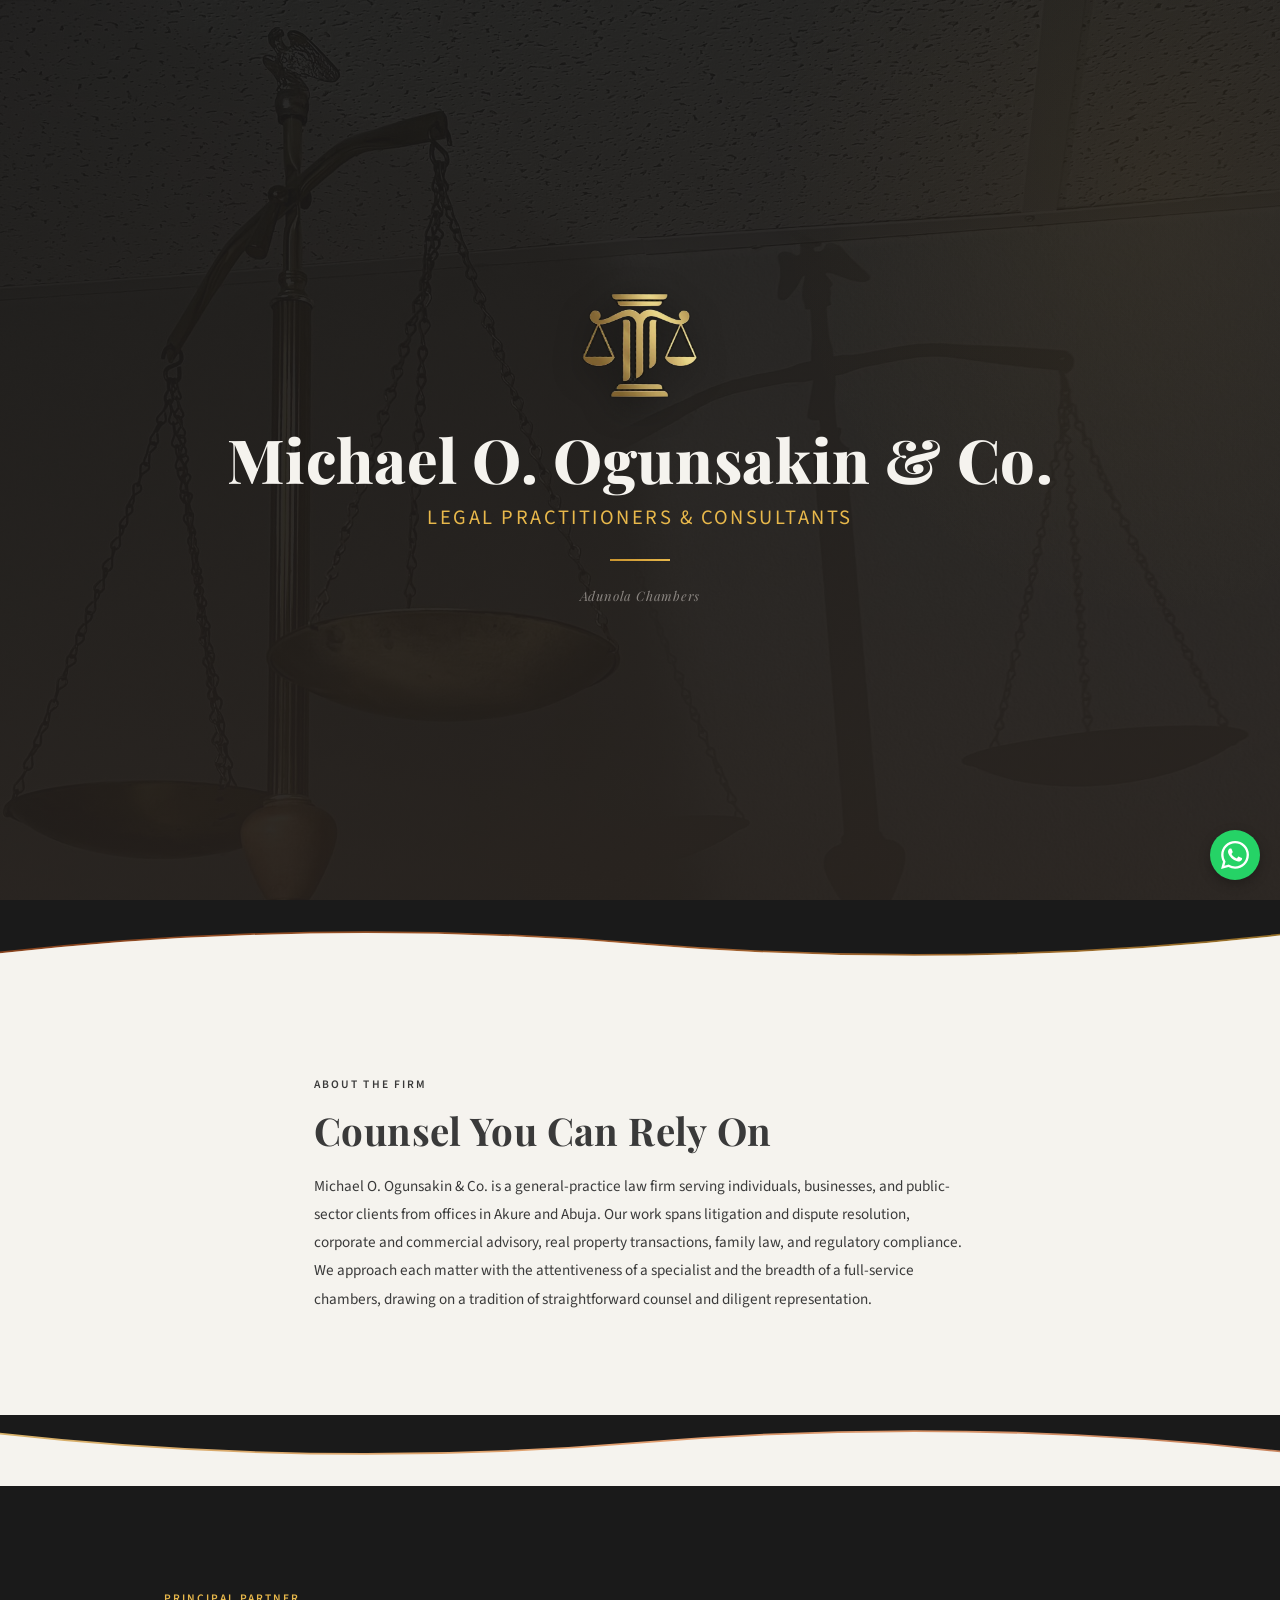
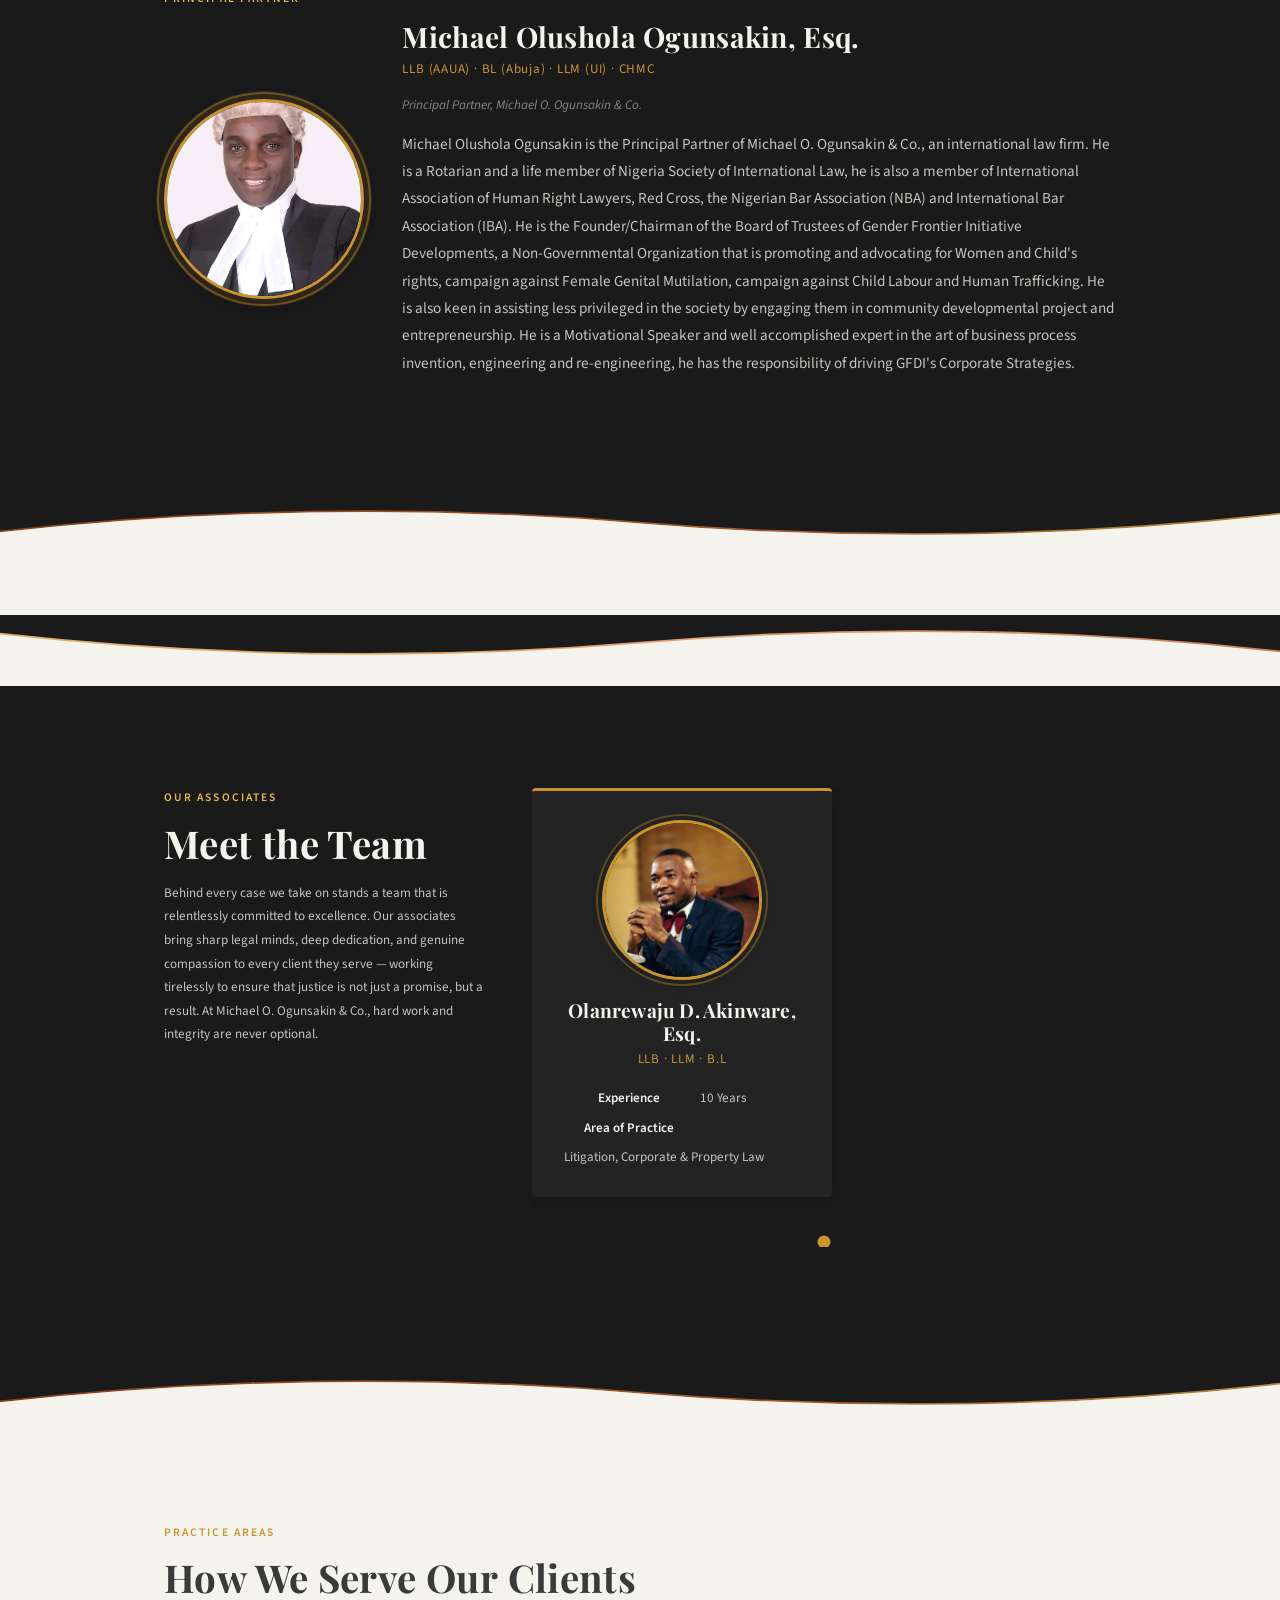
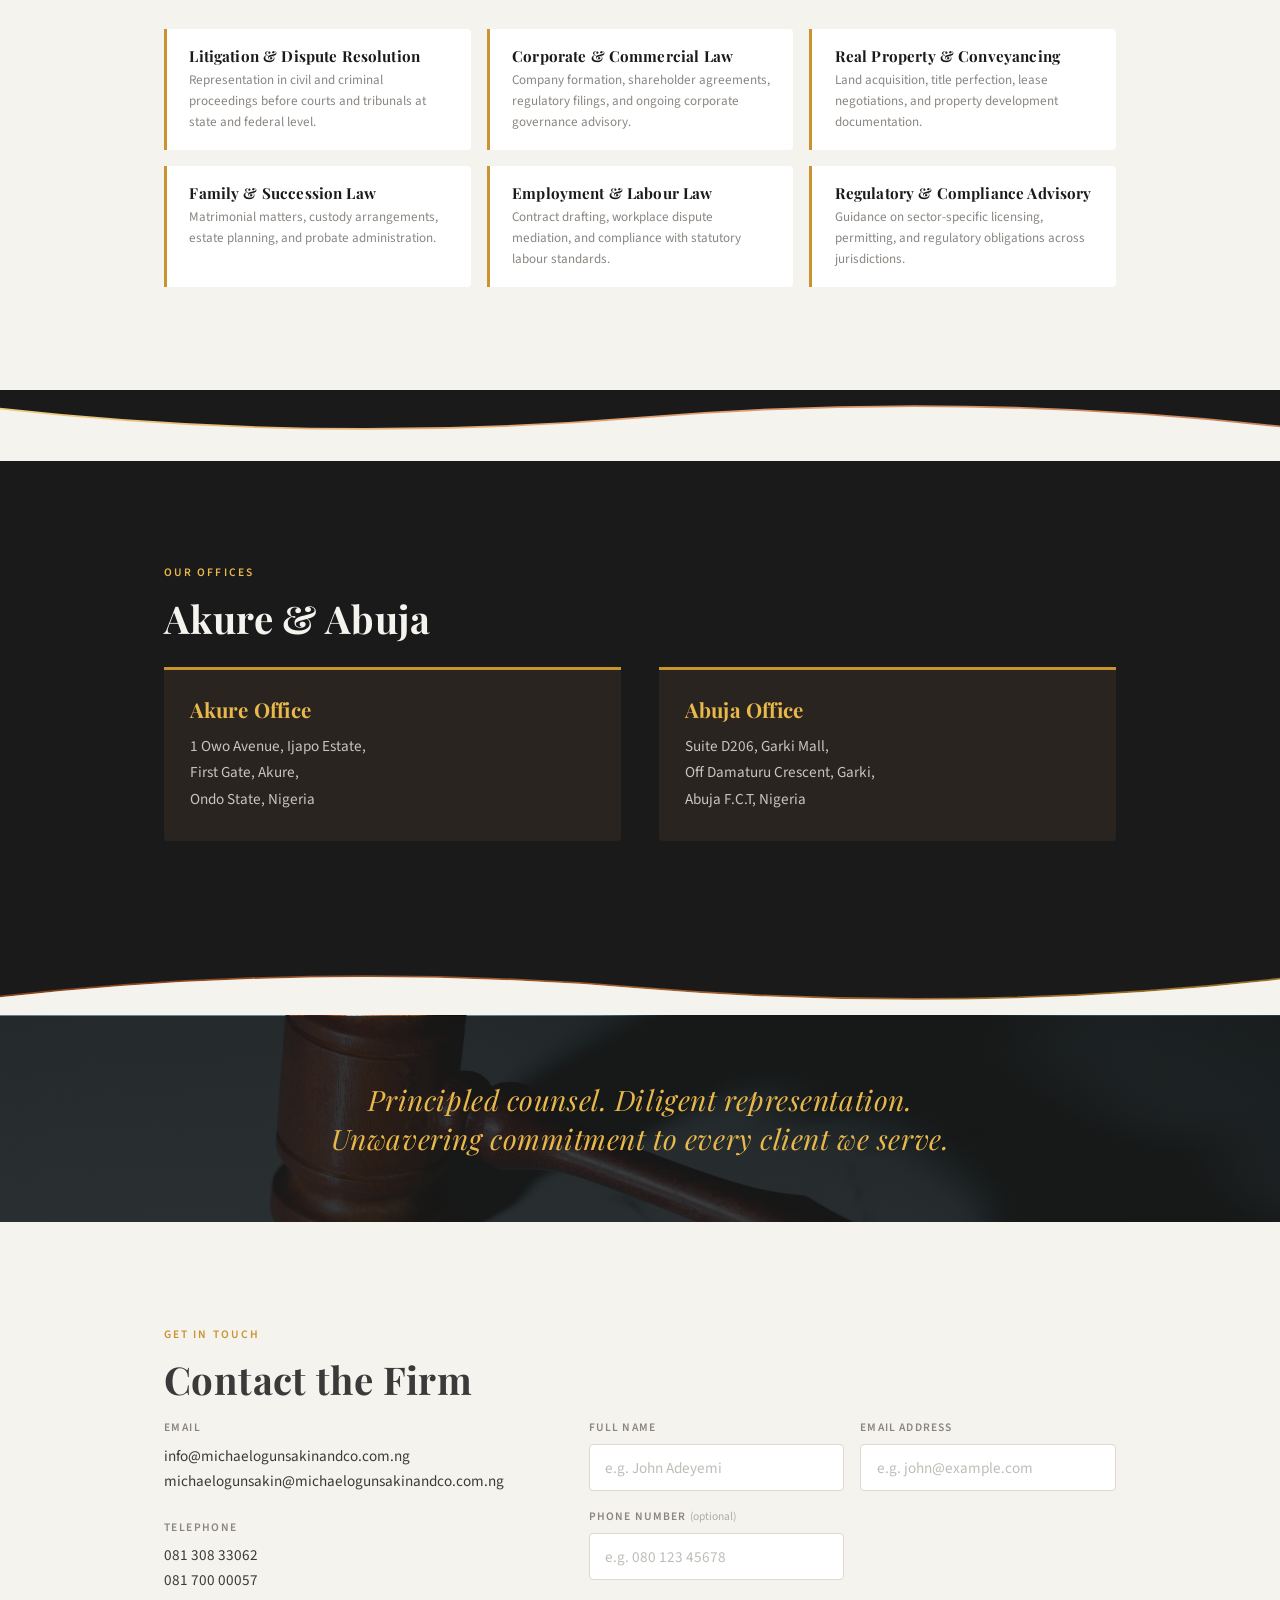
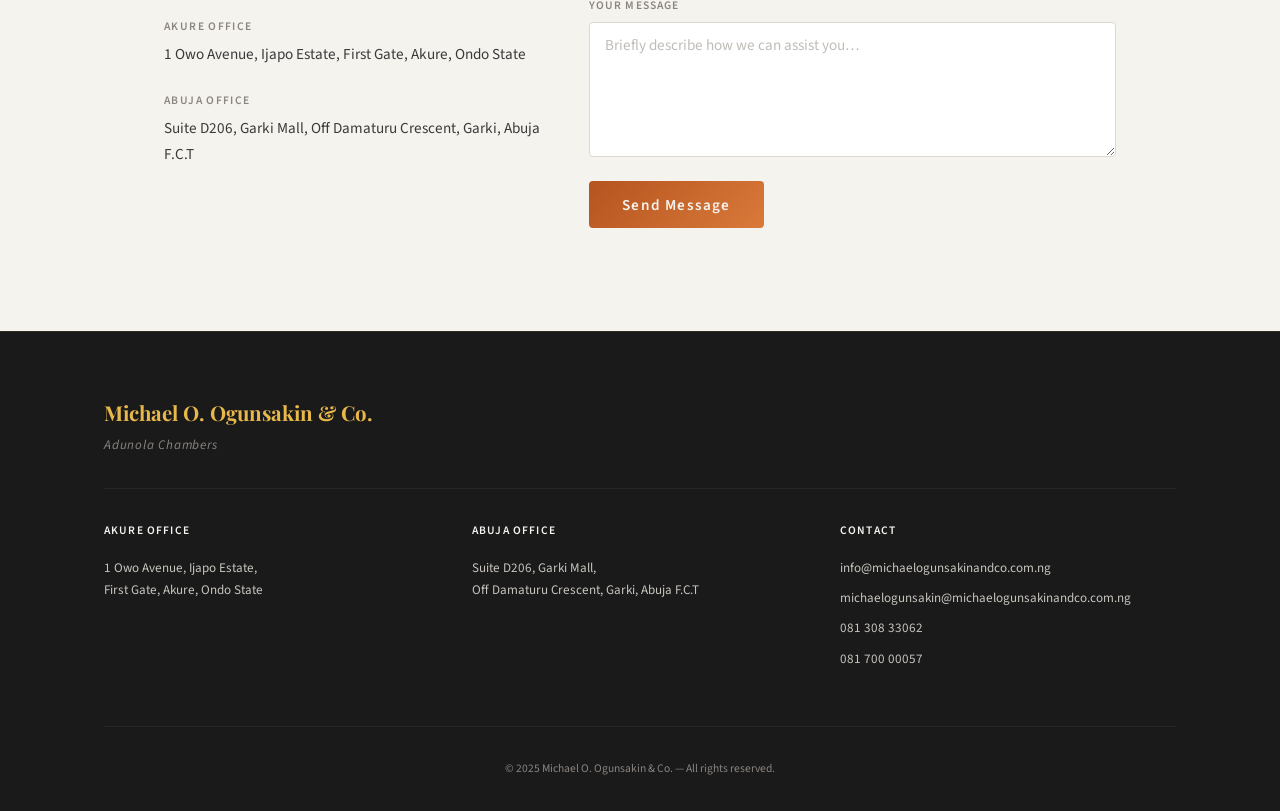
==== commit 561bc969: "feat: touch carousel dots and structural gap separation" ====
--- a/index.html
+++ b/index.html
@@ -140,6 +140,43 @@
     </div>
   </section>
 
+  <!-- Wave divider: dark → light -->
+  <div class="wave-divider" aria-hidden="true">
+    <svg viewBox="0 0 1440 80" preserveAspectRatio="none" xmlns="http://www.w3.org/2000/svg">
+      <defs>
+        <linearGradient id="copperWave3" x1="0%" y1="0%" x2="100%" y2="0%">
+          <stop offset="0%" stop-color="#b5541f" />
+          <stop offset="60%" stop-color="#d97a3a" />
+          <stop offset="100%" stop-color="#e8b84b" />
+        </linearGradient>
+      </defs>
+      <path d="M0,0 L1440,0 L1440,40 Q1080,80 720,50 Q360,20 0,60 Z" fill="#1a1a1a" />
+      <path d="M0,58 Q360,18 720,48 Q1080,78 1440,38 L1440,42 Q1080,82 720,52 Q360,22 0,62 Z" fill="url(#copperWave3)"
+        opacity="0.7" />
+      <path d="M0,60 Q360,20 720,50 Q1080,80 1440,40 L1440,80 L0,80 Z" fill="#f5f3ee" />
+    </svg>
+  </div>
+
+  <!-- Measurable distance cream gap requested by user -->
+  <section class="cream-section" style="padding: 2rem 0;"></section>
+
+  <!-- Wave divider: light → dark -->
+  <div class="wave-divider wave-divider--flip" aria-hidden="true">
+    <svg viewBox="0 0 1440 80" preserveAspectRatio="none" xmlns="http://www.w3.org/2000/svg">
+      <defs>
+        <linearGradient id="copperWaveGap" x1="0%" y1="0%" x2="100%" y2="0%">
+          <stop offset="0%" stop-color="#c9942f" />
+          <stop offset="50%" stop-color="#d97a3a" />
+          <stop offset="100%" stop-color="#b5541f" />
+        </linearGradient>
+      </defs>
+      <path d="M0,0 L1440,0 L1440,40 Q1080,80 720,50 Q360,20 0,60 Z" fill="#f5f3ee" />
+      <path d="M0,58 Q360,18 720,48 Q1080,78 1440,38 L1440,42 Q1080,82 720,52 Q360,22 0,62 Z" fill="url(#copperWaveGap)"
+        opacity="0.7" />
+      <path d="M0,60 Q360,20 720,50 Q1080,80 1440,40 L1440,80 L0,80 Z" fill="#1a1a1a" />
+    </svg>
+  </div>
+
   <!-- ============================================================
     OUR ASSOCIATES
     ============================================================ -->
@@ -156,9 +193,9 @@
           a result. At Michael O. Ogunsakin &amp; Co., hard work and integrity are never optional.
         </p>
       </div>
-      <!-- Right: horizontal scrollable roster -->
+      <!-- Right: touch-swipeable carousel -->
       <div class="associates-scroll-wrapper">
-        <div class="associates-track">
+        <div class="associates-track" id="associatesTrack">
 
           <!-- Associate 1 -->
           <div class="associate-card">
@@ -179,7 +216,9 @@
           <!-- Future associates go here -->
 
         </div><!-- /.associates-track -->
-        <p class="scroll-hint" aria-hidden="true">Scroll →</p>
+
+        <!-- Dot indicators -->
+        <div class="carousel-dots" id="carouselDots" role="tablist" aria-label="Associate profiles"></div>
       </div>
     </div>
   </section>
@@ -498,6 +537,46 @@
         btnLoading.style.display = 'none';
       }
     });
+
+    // --- Associate Carousel Dots ---
+    const track = document.getElementById('associatesTrack');
+    const dotsContainer = document.getElementById('carouselDots');
+
+    if (track && dotsContainer) {
+      const cards = track.querySelectorAll('.associate-card');
+
+      // Create a dot for each card
+      cards.forEach((card, index) => {
+        const dot = document.createElement('button');
+        dot.className = 'dot';
+        dot.setAttribute('role', 'tab');
+        dot.setAttribute('aria-selected', index === 0 ? 'true' : 'false');
+        dot.setAttribute('aria-label', `Go to slide ${index + 1}`);
+
+        dot.addEventListener('click', () => {
+          // Scroll track to this card
+          track.scrollTo({ left: card.offsetLeft - track.offsetLeft, behavior: 'smooth' });
+        });
+
+        dotsContainer.appendChild(dot);
+      });
+
+      // Update dots on scroll
+      const dots = dotsContainer.querySelectorAll('.dot');
+      track.addEventListener('scroll', () => {
+        const scrollCenter = track.scrollLeft + (track.offsetWidth / 2);
+
+        cards.forEach((card, index) => {
+          const cardLeft = card.offsetLeft - track.offsetLeft;
+          const cardRight = cardLeft + card.offsetWidth;
+
+          if (scrollCenter >= cardLeft && scrollCenter <= cardRight) {
+            dots.forEach(d => d.setAttribute('aria-selected', 'false'));
+            dots[index].setAttribute('aria-selected', 'true');
+          }
+        });
+      }, { passive: true });
+    }
   </script>
 
 </body>
--- a/style.css
+++ b/style.css
@@ -428,6 +428,34 @@
 .associates {
   background: var(--charcoal);
   color: var(--text-light);
+}
+
+.carousel-dots {
+  display: flex;
+  gap: 0.8rem;
+  justify-content: center;
+  align-items: center;
+  margin-top: 1.5rem;
+}
+
+.dot {
+  width: 10px;
+  height: 10px;
+  border-radius: 50%;
+  background: rgba(255, 255, 255, 0.2);
+  border: none;
+  cursor: pointer;
+  padding: 0;
+  transition: background 0.3s ease, transform 0.3s ease;
+}
+
+.dot[aria-selected="true"] {
+  background: var(--gold);
+  transform: scale(1.3);
+}
+
+.dot:hover:not([aria-selected="true"]) {
+  background: rgba(255, 255, 255, 0.4);
 }
 
 .associates h2 {
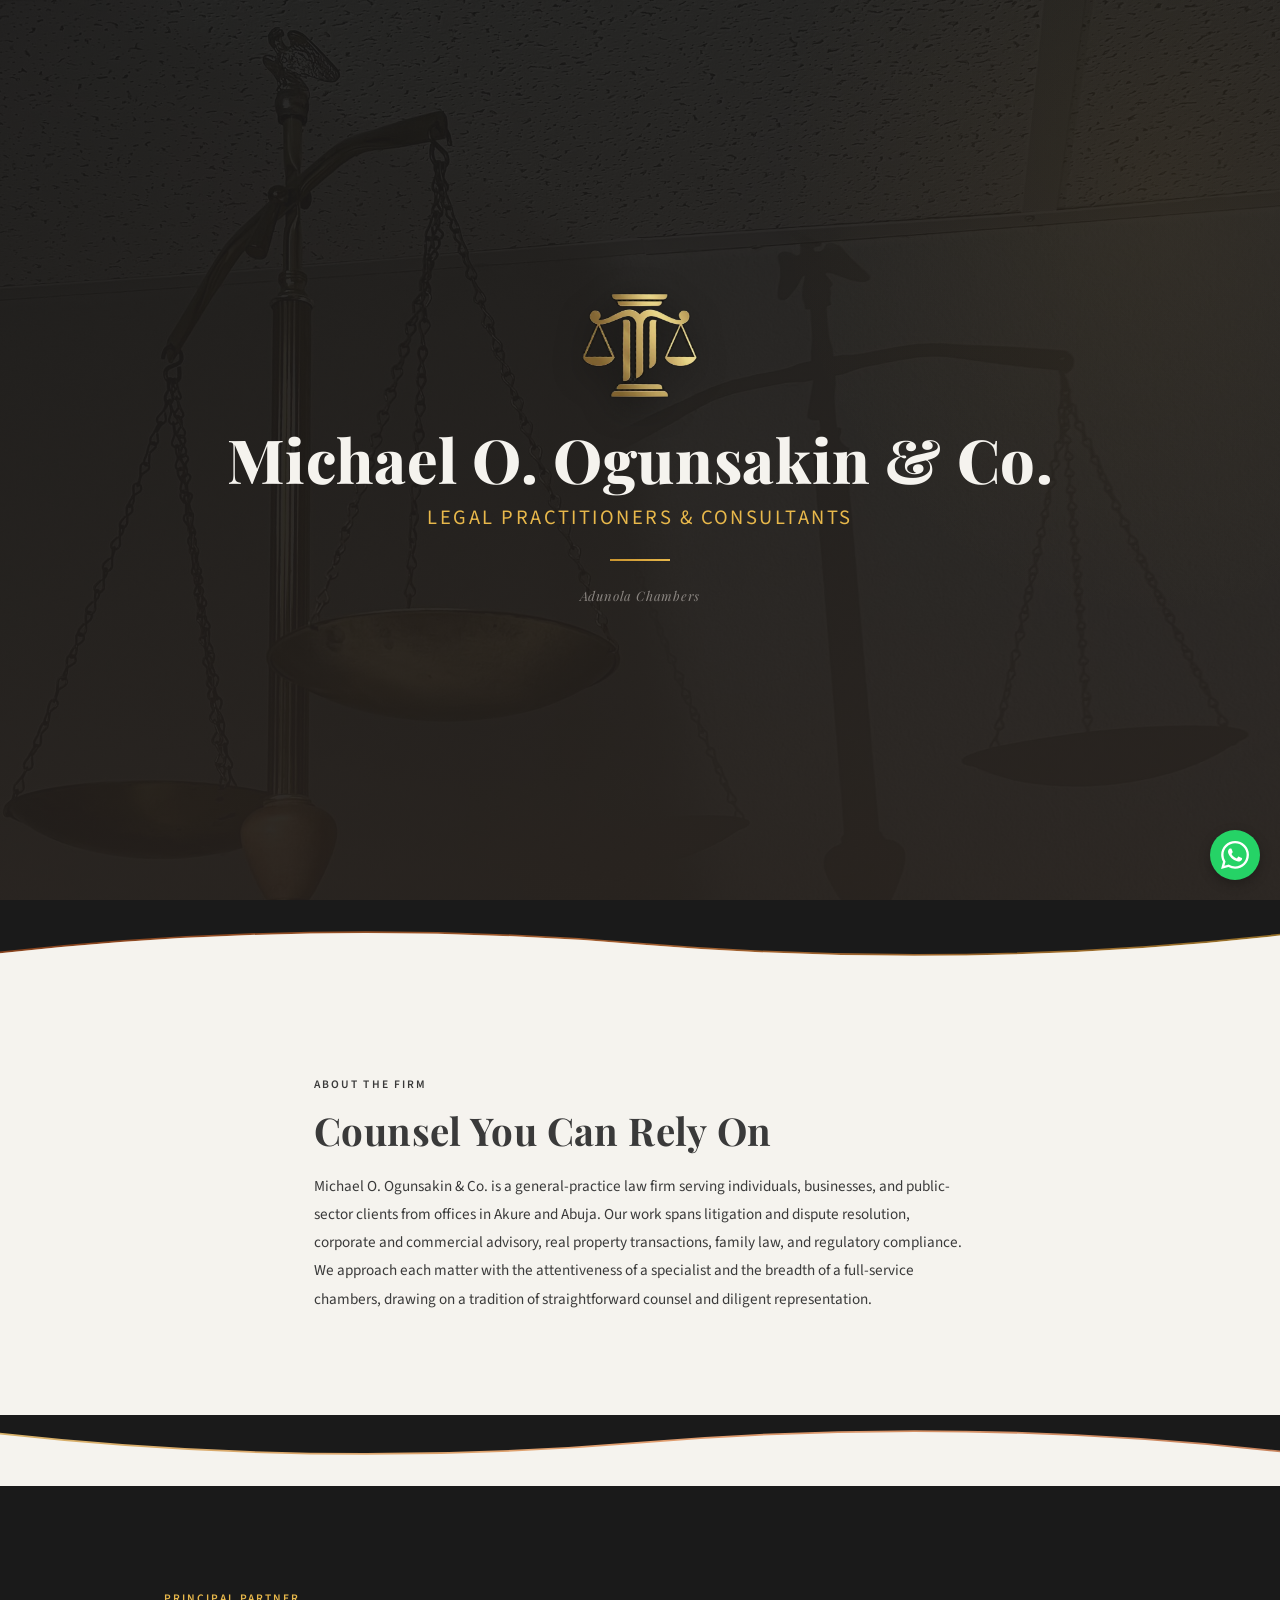
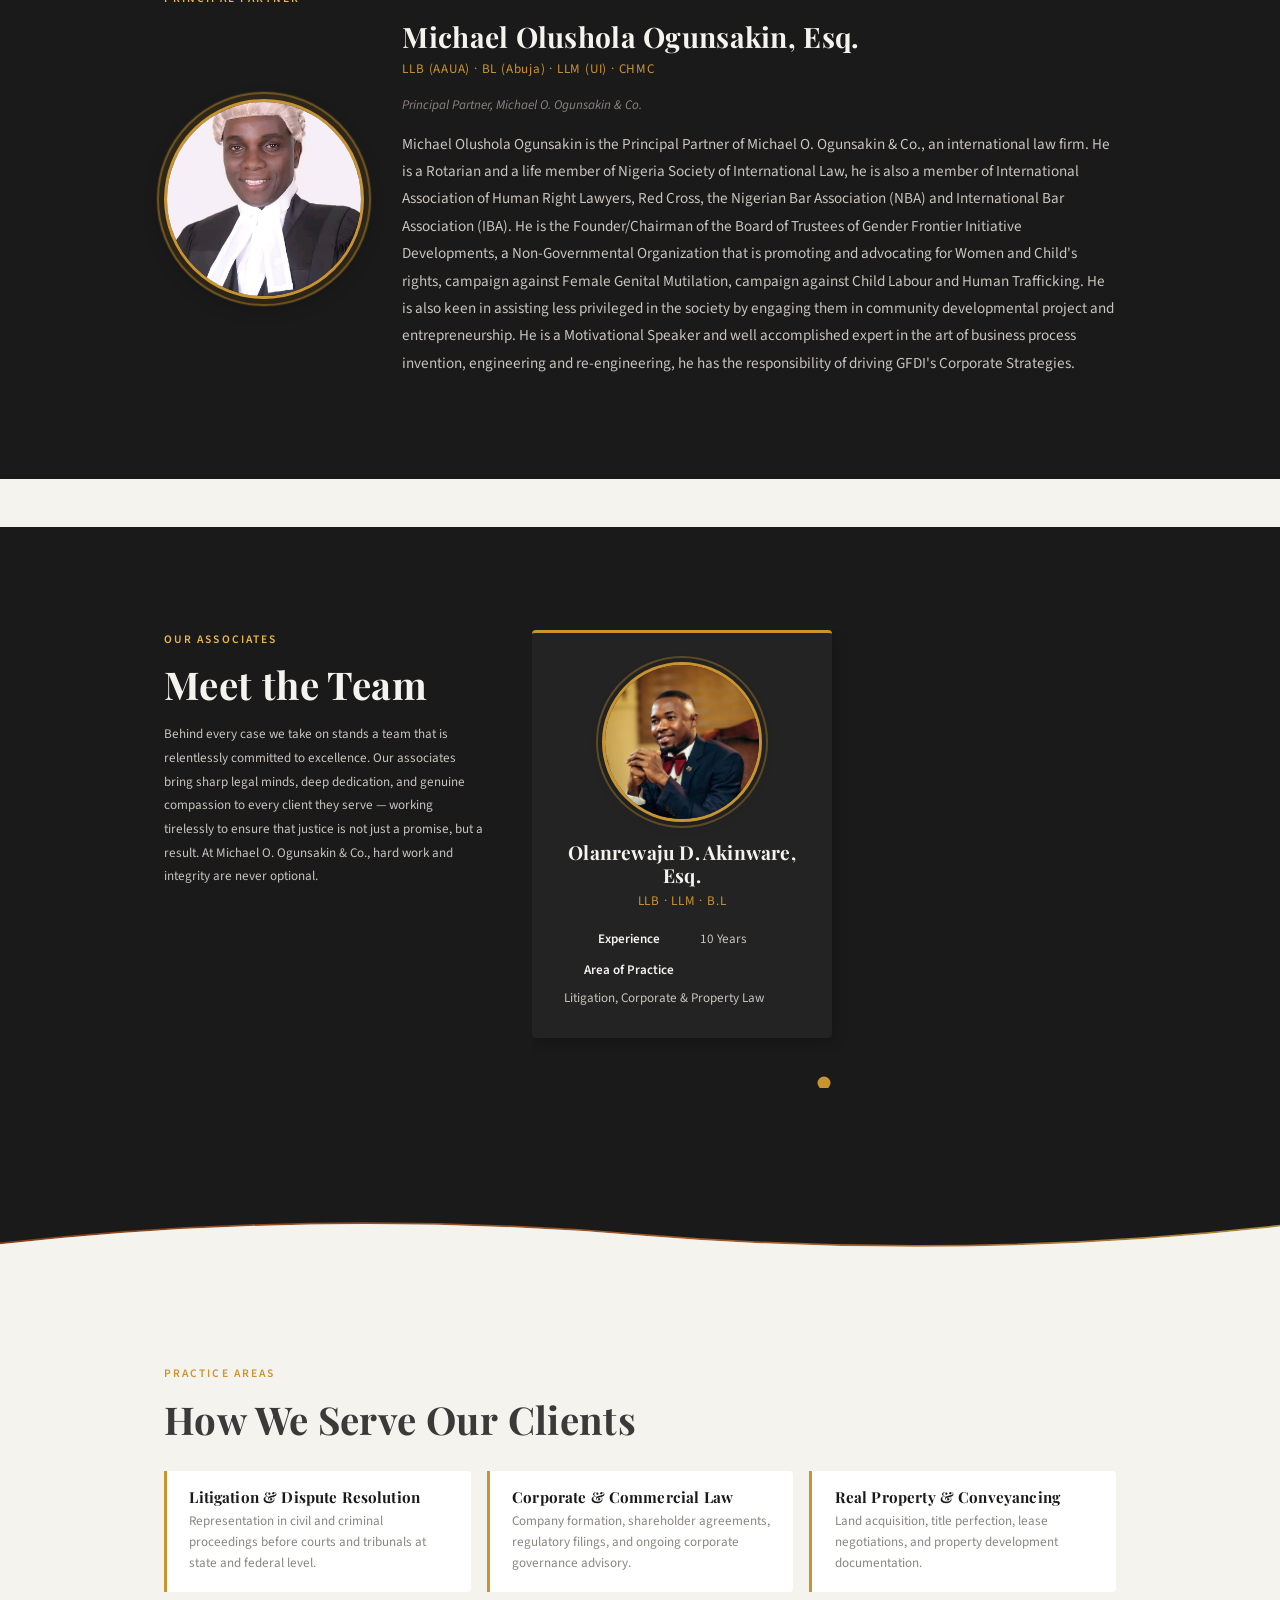
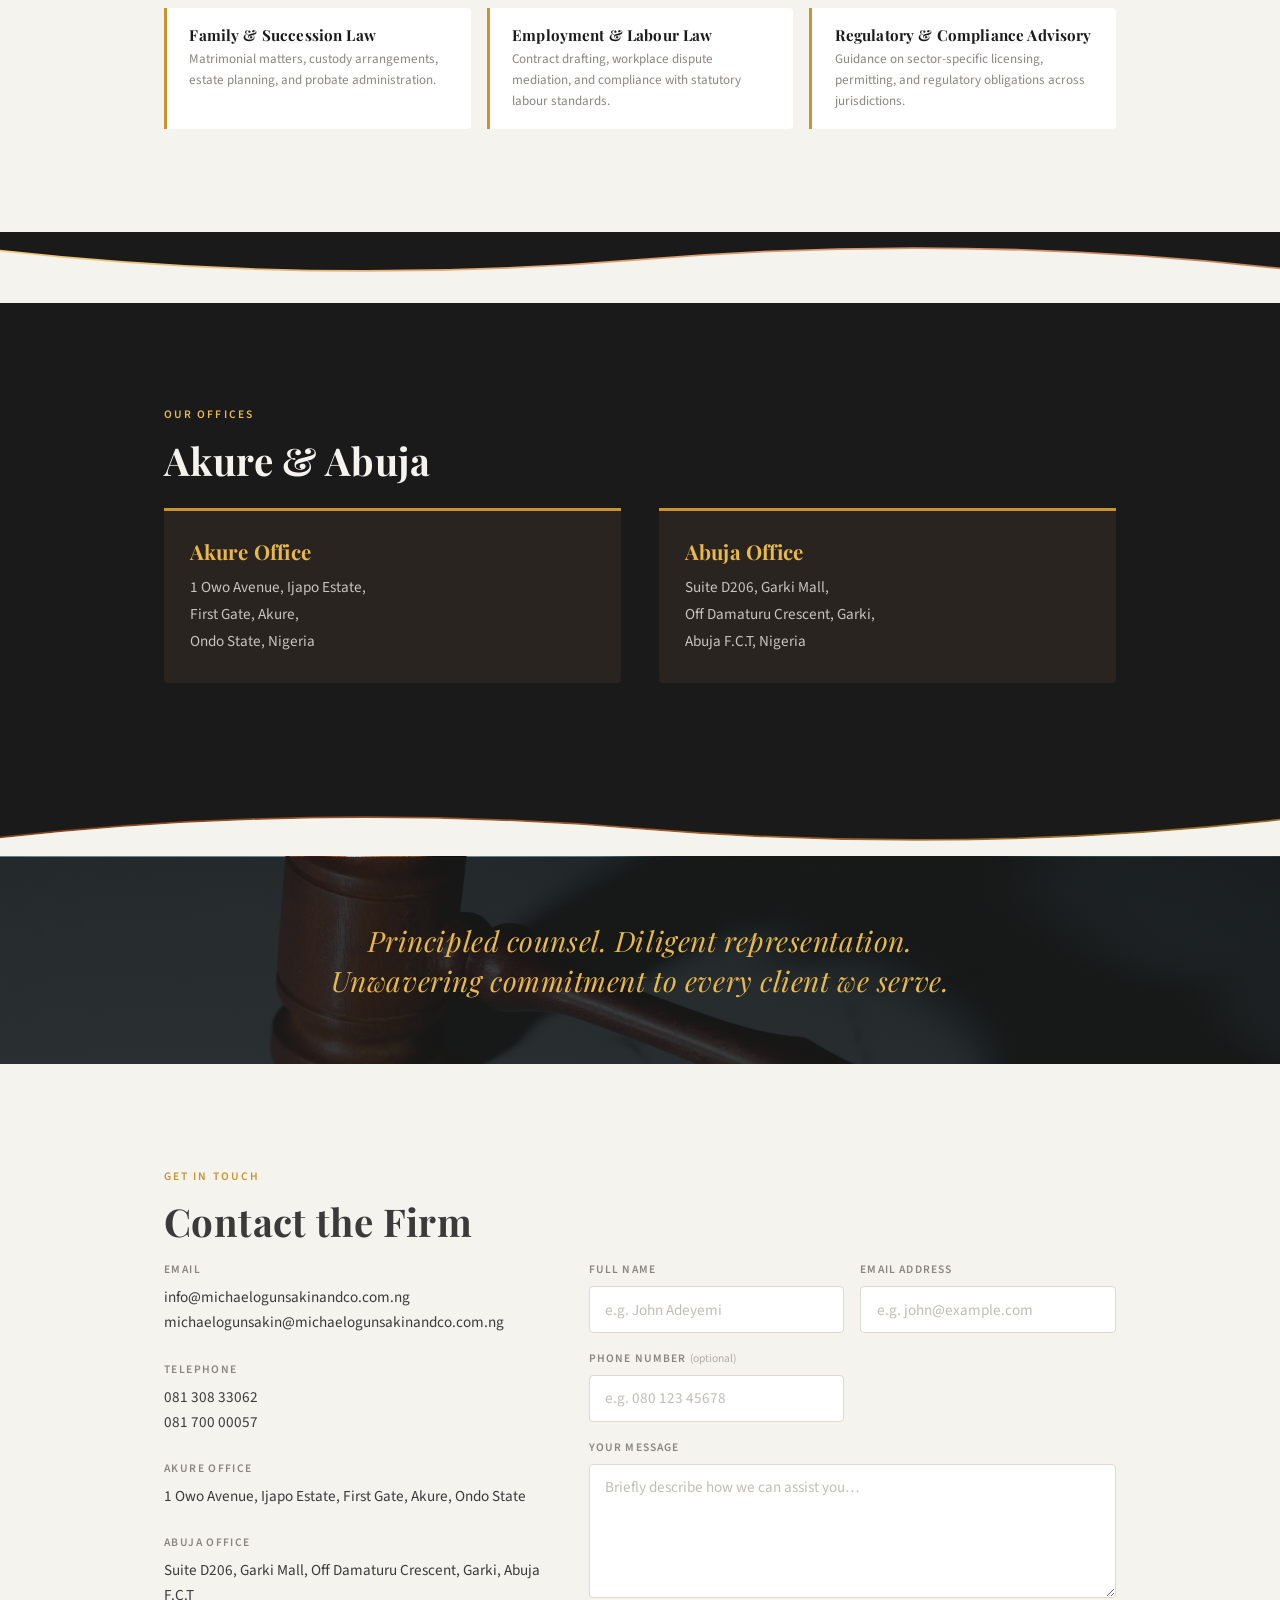
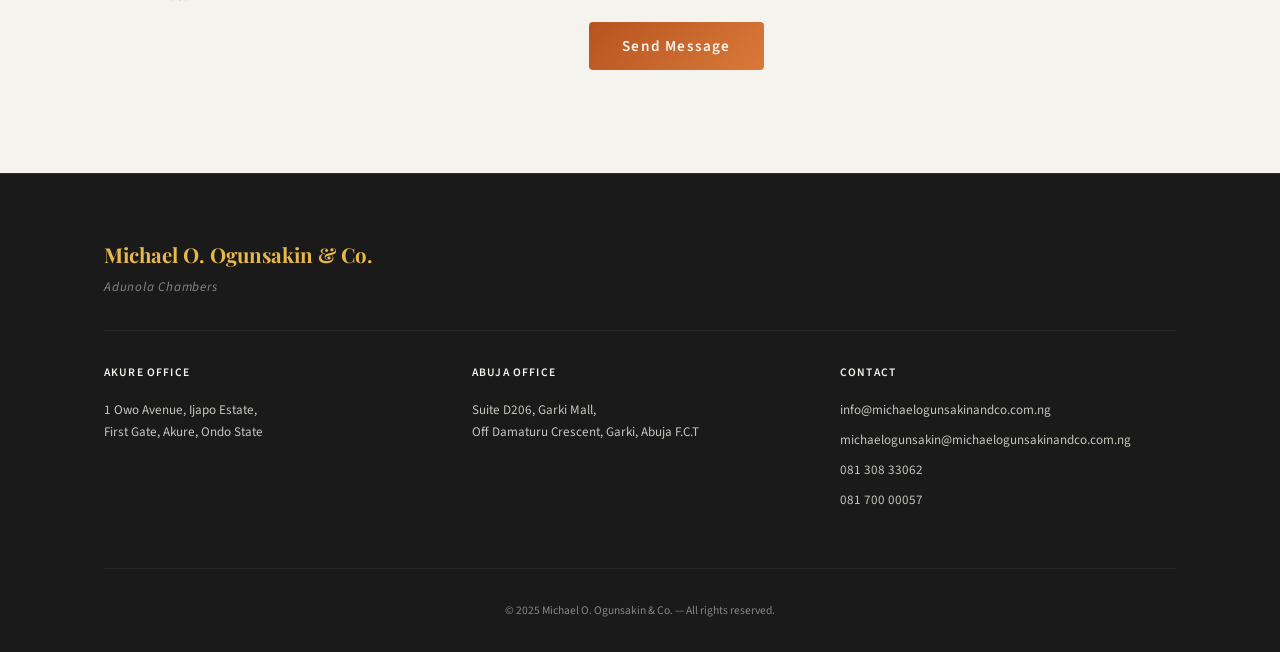
==== commit 26668fe3: "style: remove wave SVG divider from gap leaving flat block" ====
--- a/index.html
+++ b/index.html
@@ -140,42 +140,9 @@
     </div>
   </section>
 
-  <!-- Wave divider: dark → light -->
-  <div class="wave-divider" aria-hidden="true">
-    <svg viewBox="0 0 1440 80" preserveAspectRatio="none" xmlns="http://www.w3.org/2000/svg">
-      <defs>
-        <linearGradient id="copperWave3" x1="0%" y1="0%" x2="100%" y2="0%">
-          <stop offset="0%" stop-color="#b5541f" />
-          <stop offset="60%" stop-color="#d97a3a" />
-          <stop offset="100%" stop-color="#e8b84b" />
-        </linearGradient>
-      </defs>
-      <path d="M0,0 L1440,0 L1440,40 Q1080,80 720,50 Q360,20 0,60 Z" fill="#1a1a1a" />
-      <path d="M0,58 Q360,18 720,48 Q1080,78 1440,38 L1440,42 Q1080,82 720,52 Q360,22 0,62 Z" fill="url(#copperWave3)"
-        opacity="0.7" />
-      <path d="M0,60 Q360,20 720,50 Q1080,80 1440,40 L1440,80 L0,80 Z" fill="#f5f3ee" />
-    </svg>
-  </div>
-
   <!-- Measurable distance cream gap requested by user -->
-  <section class="cream-section" style="padding: 2rem 0;"></section>
-
-  <!-- Wave divider: light → dark -->
-  <div class="wave-divider wave-divider--flip" aria-hidden="true">
-    <svg viewBox="0 0 1440 80" preserveAspectRatio="none" xmlns="http://www.w3.org/2000/svg">
-      <defs>
-        <linearGradient id="copperWaveGap" x1="0%" y1="0%" x2="100%" y2="0%">
-          <stop offset="0%" stop-color="#c9942f" />
-          <stop offset="50%" stop-color="#d97a3a" />
-          <stop offset="100%" stop-color="#b5541f" />
-        </linearGradient>
-      </defs>
-      <path d="M0,0 L1440,0 L1440,40 Q1080,80 720,50 Q360,20 0,60 Z" fill="#f5f3ee" />
-      <path d="M0,58 Q360,18 720,48 Q1080,78 1440,38 L1440,42 Q1080,82 720,52 Q360,22 0,62 Z" fill="url(#copperWaveGap)"
-        opacity="0.7" />
-      <path d="M0,60 Q360,20 720,50 Q1080,80 1440,40 L1440,80 L0,80 Z" fill="#1a1a1a" />
-    </svg>
-  </div>
+  <div class="cream-section" style="padding: 1.5rem 0;"></div>
+
 
   <!-- ============================================================
     OUR ASSOCIATES
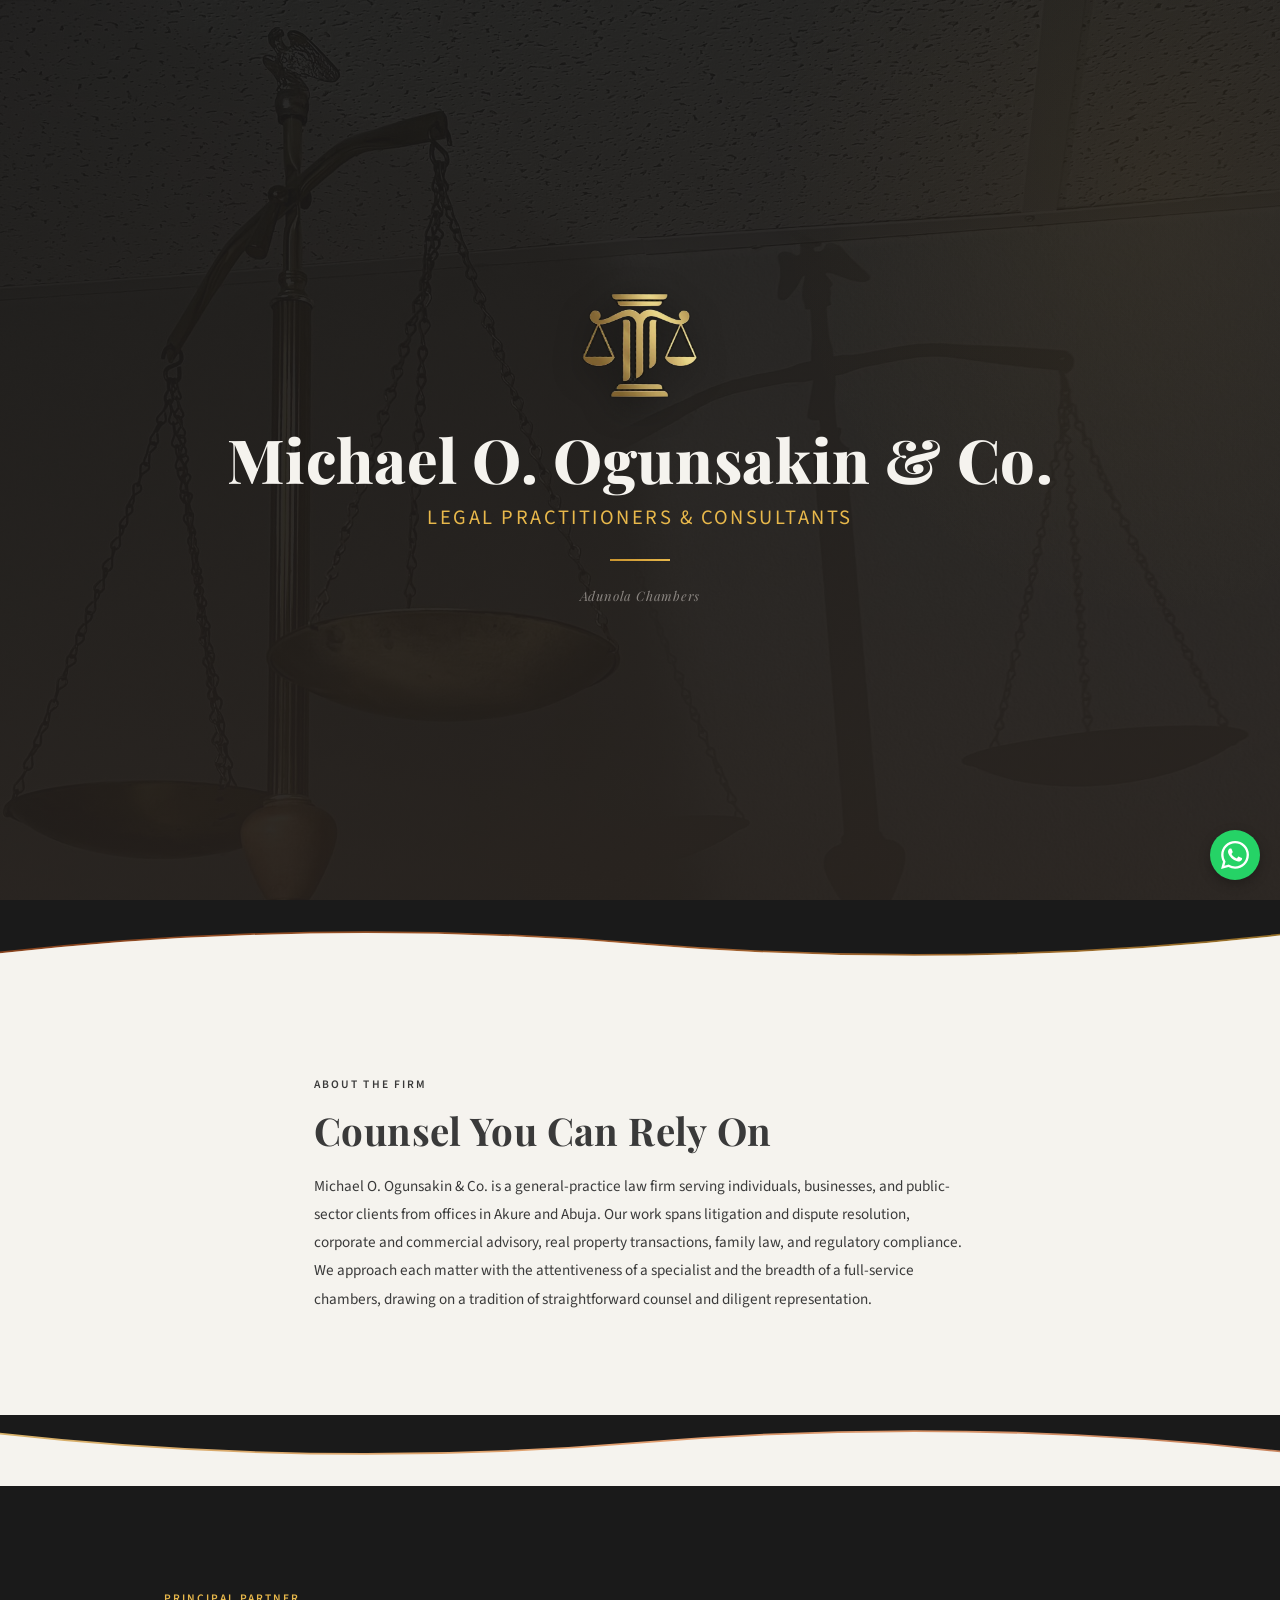
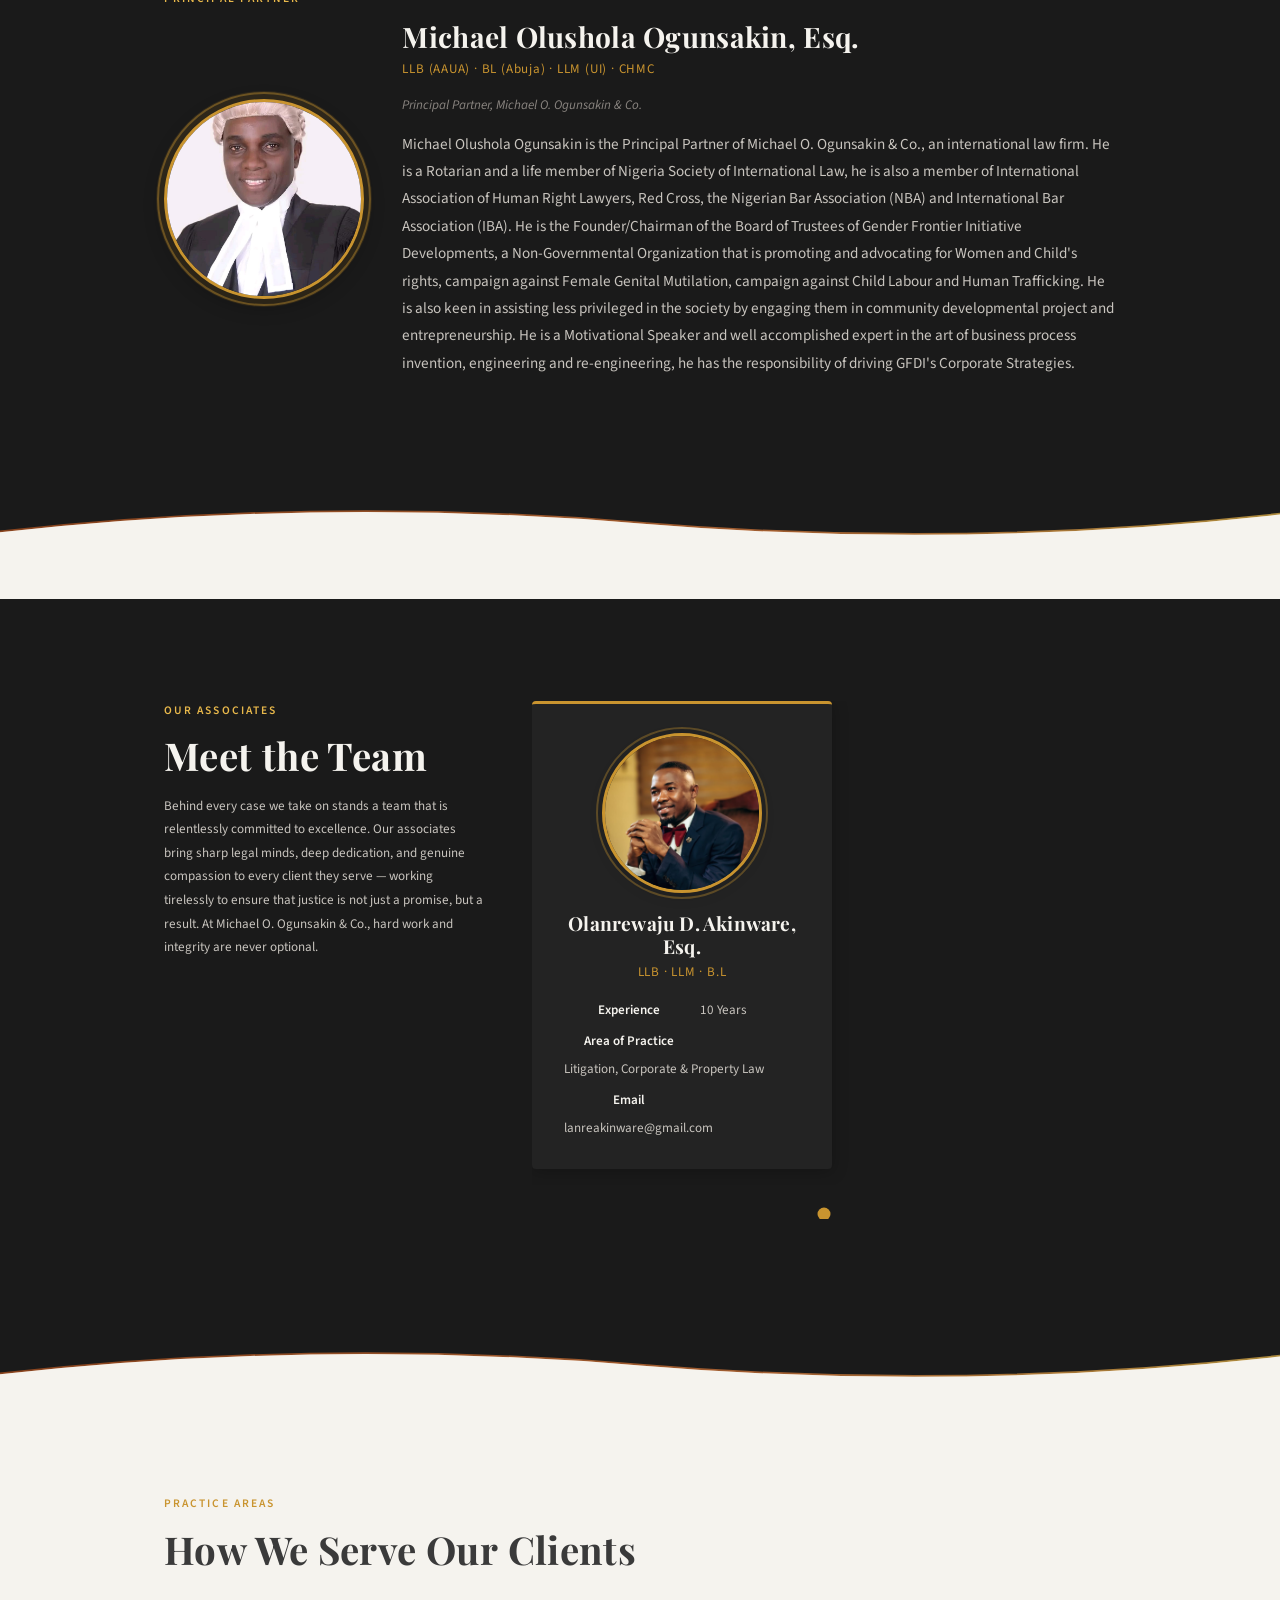
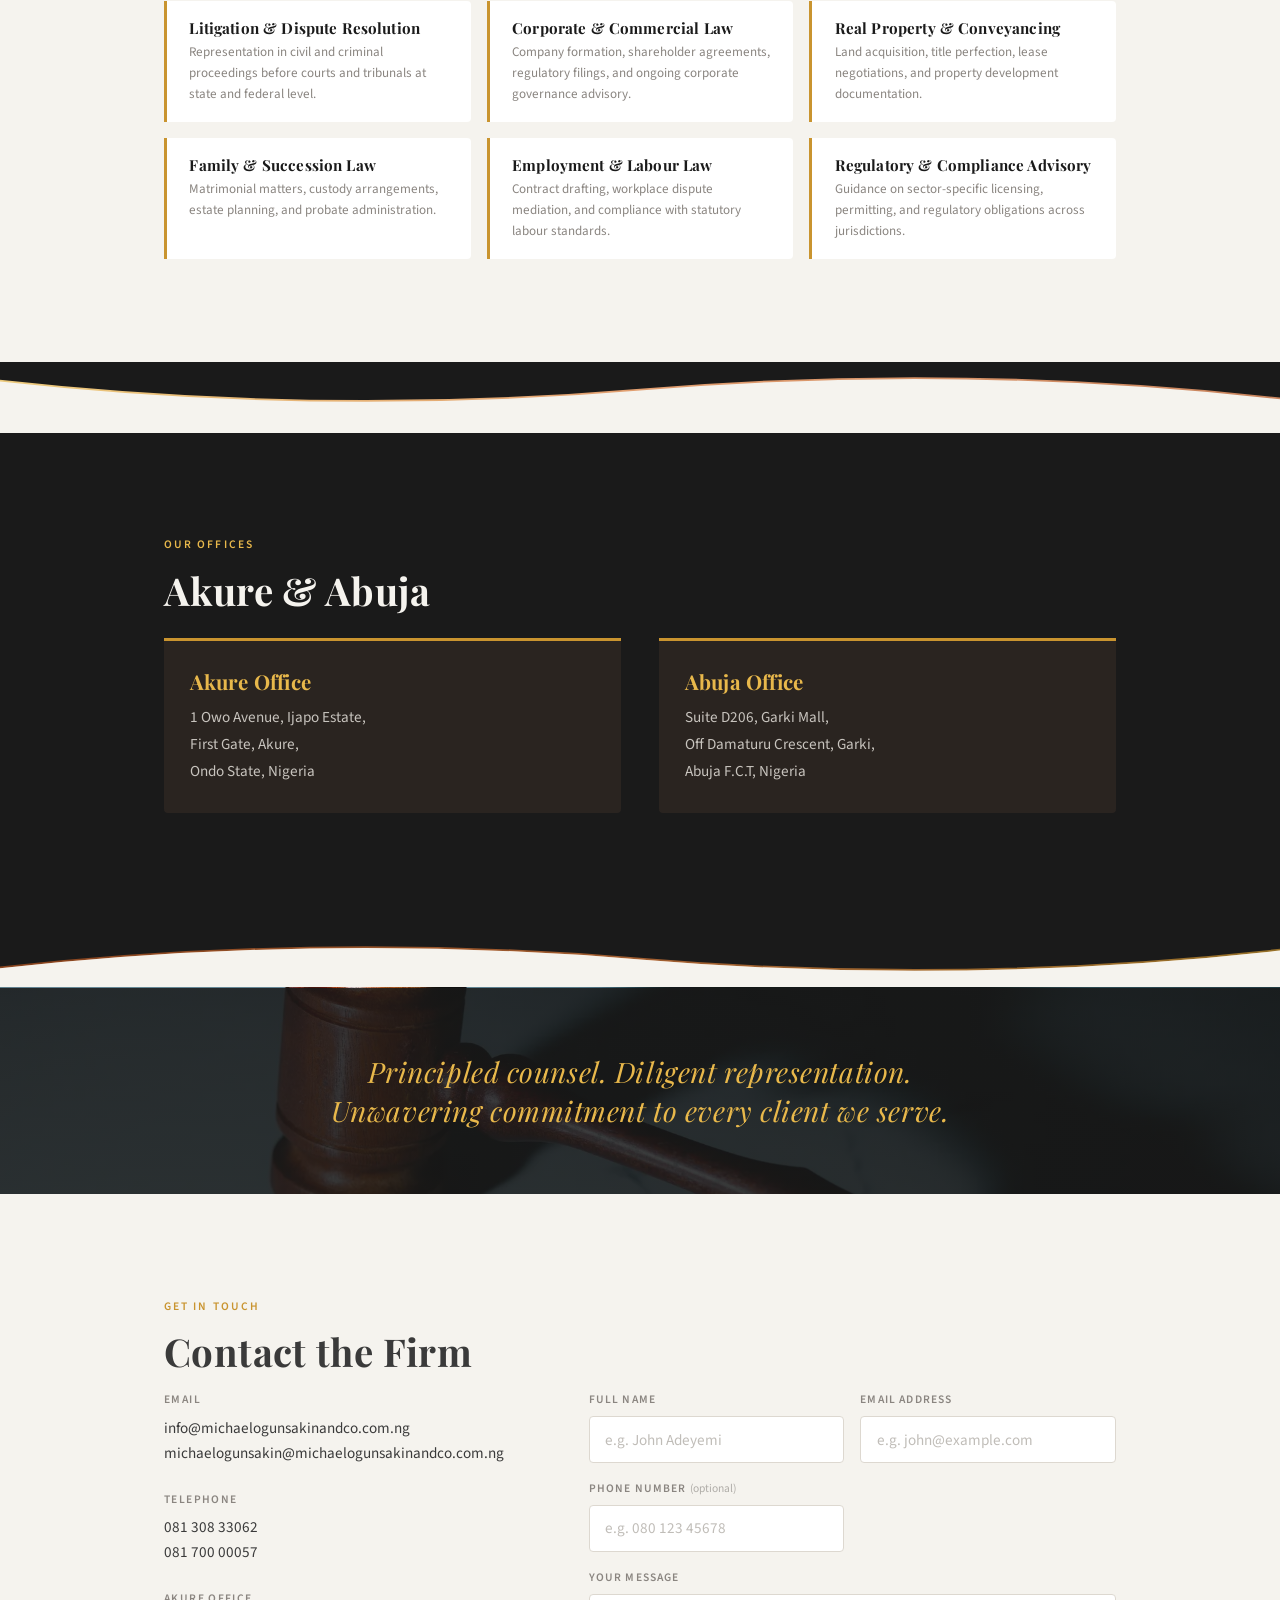
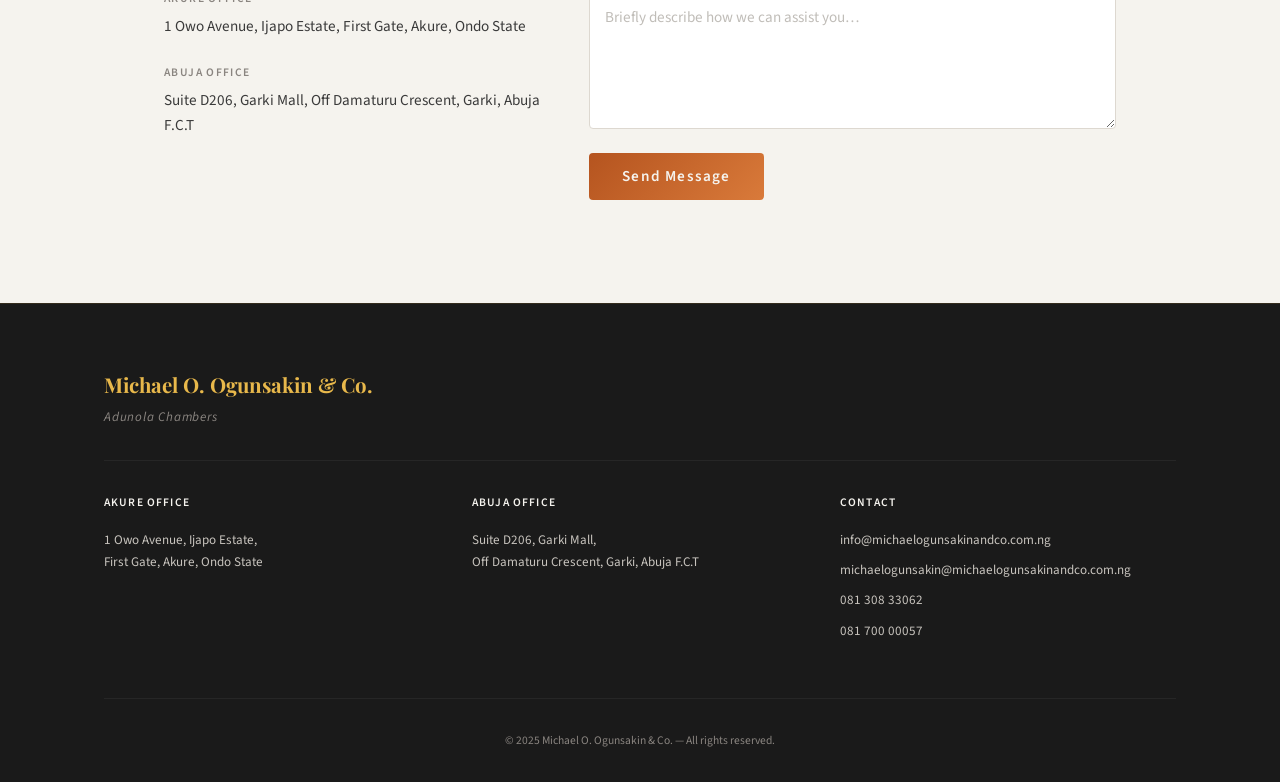
==== commit c627fb94: "style: restore graceful wave exit for principal partner section" ====
--- a/index.html
+++ b/index.html
@@ -140,6 +140,23 @@
     </div>
   </section>
 
+  <!-- Wave divider: dark → light (Graceful end to Principal Partner) -->
+  <div class="wave-divider" aria-hidden="true">
+    <svg viewBox="0 0 1440 80" preserveAspectRatio="none" xmlns="http://www.w3.org/2000/svg">
+      <defs>
+        <linearGradient id="copperWave3" x1="0%" y1="0%" x2="100%" y2="0%">
+          <stop offset="0%" stop-color="#b5541f" />
+          <stop offset="60%" stop-color="#d97a3a" />
+          <stop offset="100%" stop-color="#e8b84b" />
+        </linearGradient>
+      </defs>
+      <path d="M0,0 L1440,0 L1440,40 Q1080,80 720,50 Q360,20 0,60 Z" fill="#1a1a1a" />
+      <path d="M0,58 Q360,18 720,48 Q1080,78 1440,38 L1440,42 Q1080,82 720,52 Q360,22 0,62 Z" fill="url(#copperWave3)"
+        opacity="0.7" />
+      <path d="M0,60 Q360,20 720,50 Q1080,80 1440,40 L1440,80 L0,80 Z" fill="#f5f3ee" />
+    </svg>
+  </div>
+
   <!-- Measurable distance cream gap requested by user -->
   <div class="cream-section" style="padding: 1.5rem 0;"></div>
 
@@ -176,6 +193,9 @@
                 <li><span class="meta-label">Experience</span><span class="meta-value">10 Years</span></li>
                 <li><span class="meta-label">Area of Practice</span><span class="meta-value">Litigation, Corporate &amp;
                     Property Law</span></li>
+                <li><span class="meta-label">Email</span><span class="meta-value"><a
+                      href="mailto:lanreakinware@gmail.com" class="profile-email">lanreakinware@gmail.com</a></span>
+                </li>
               </ul>
             </div>
           </div>
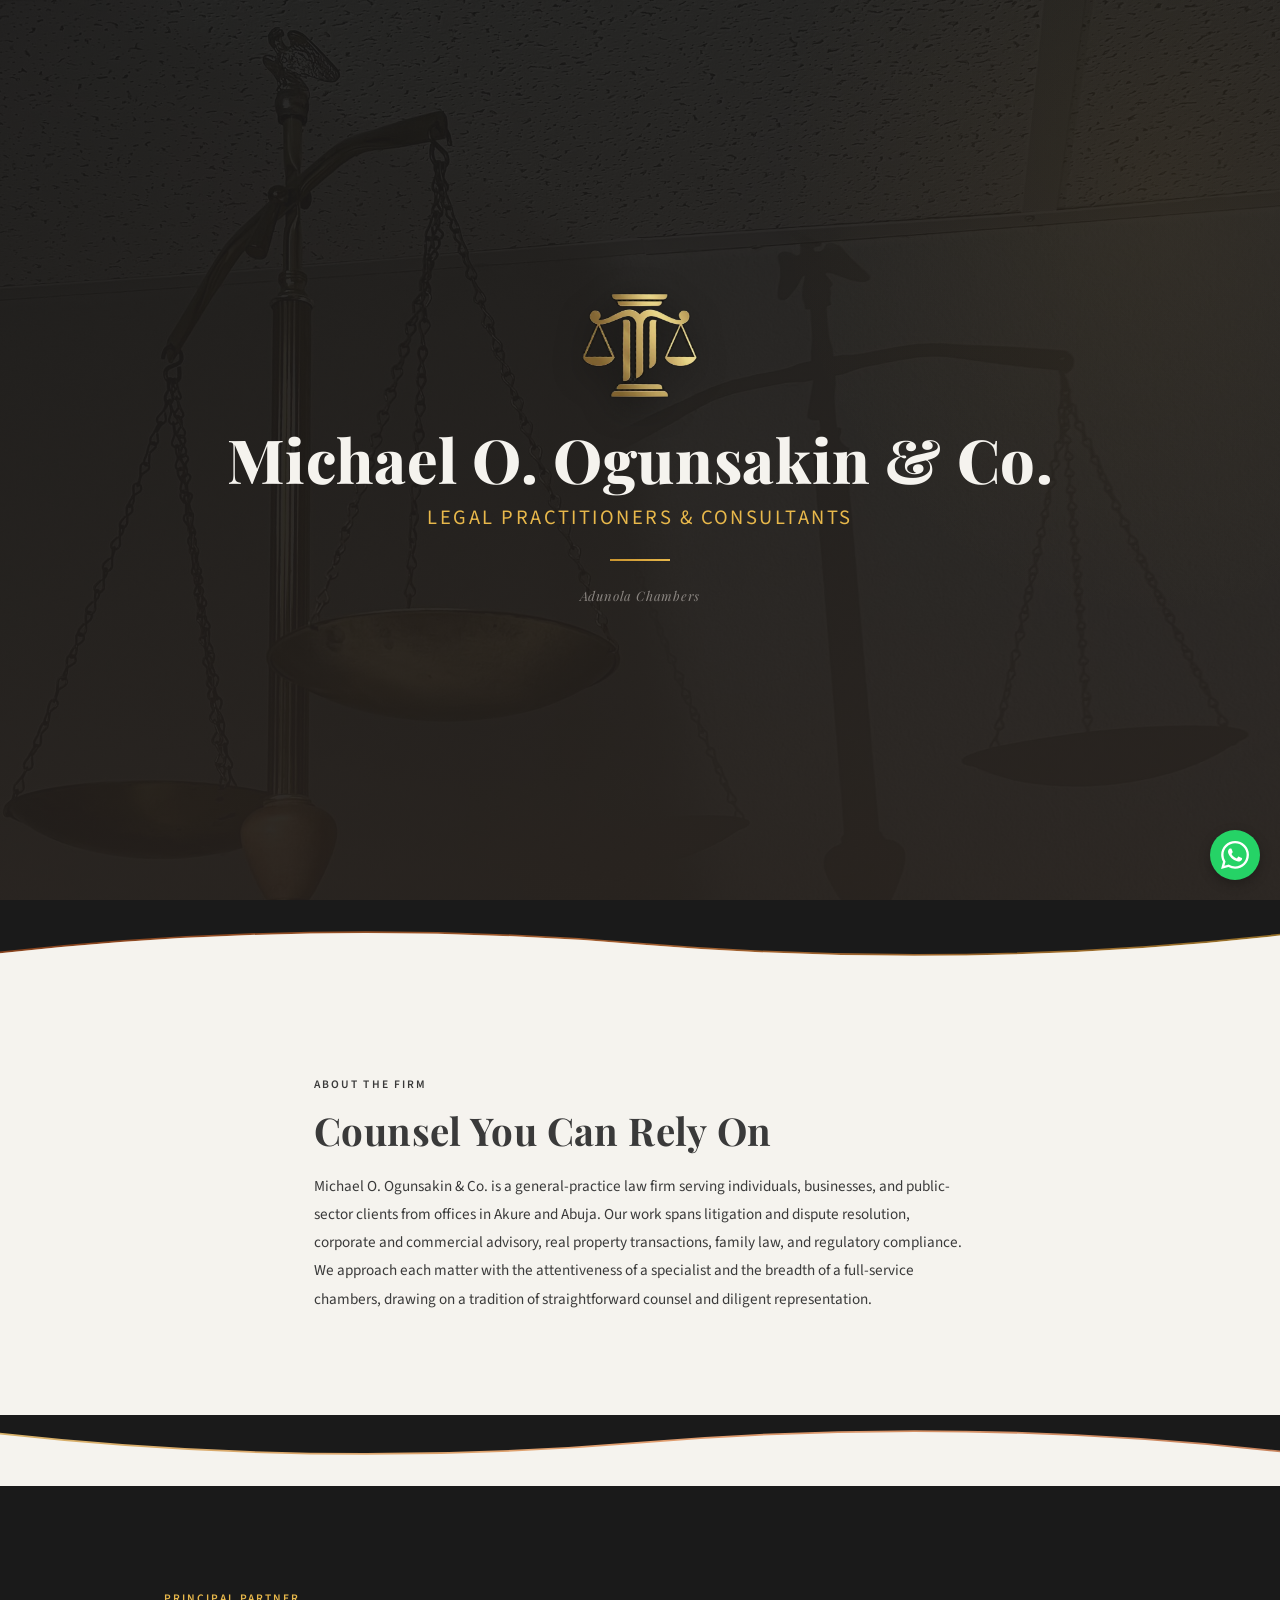
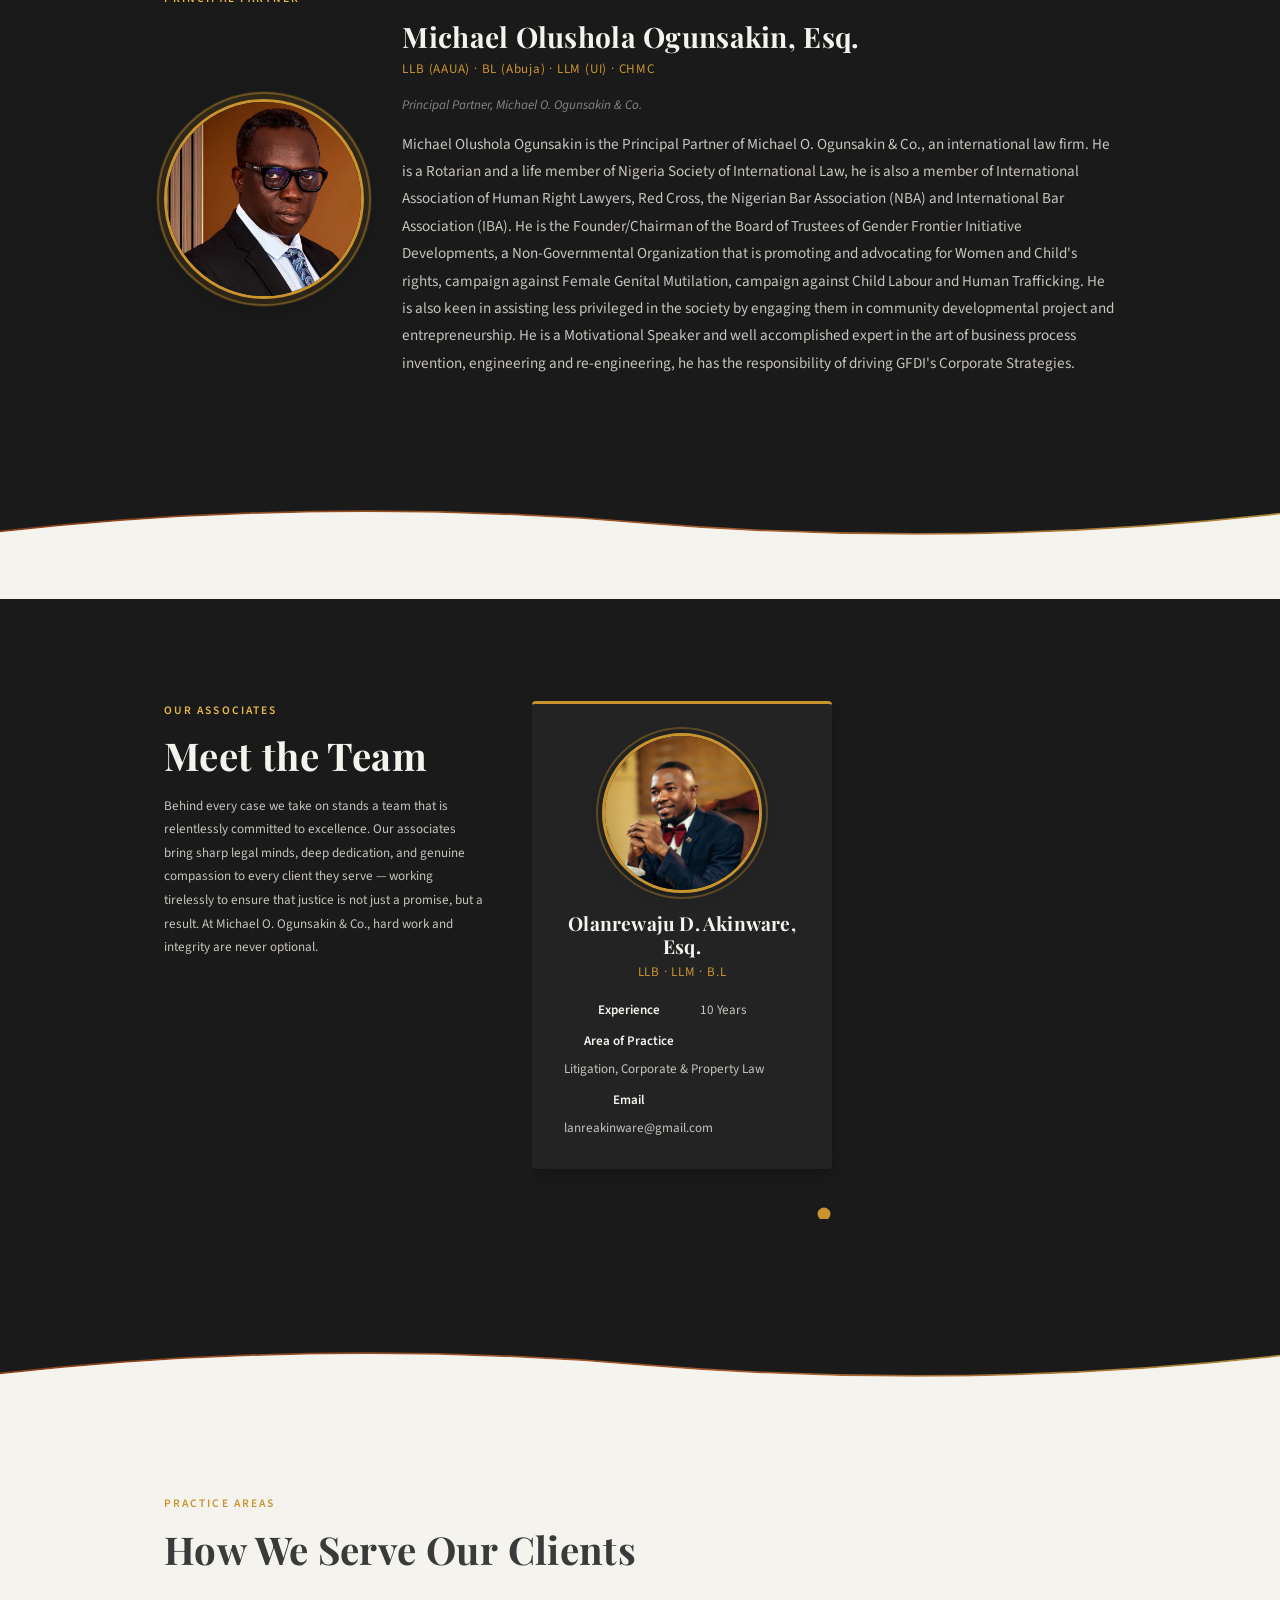
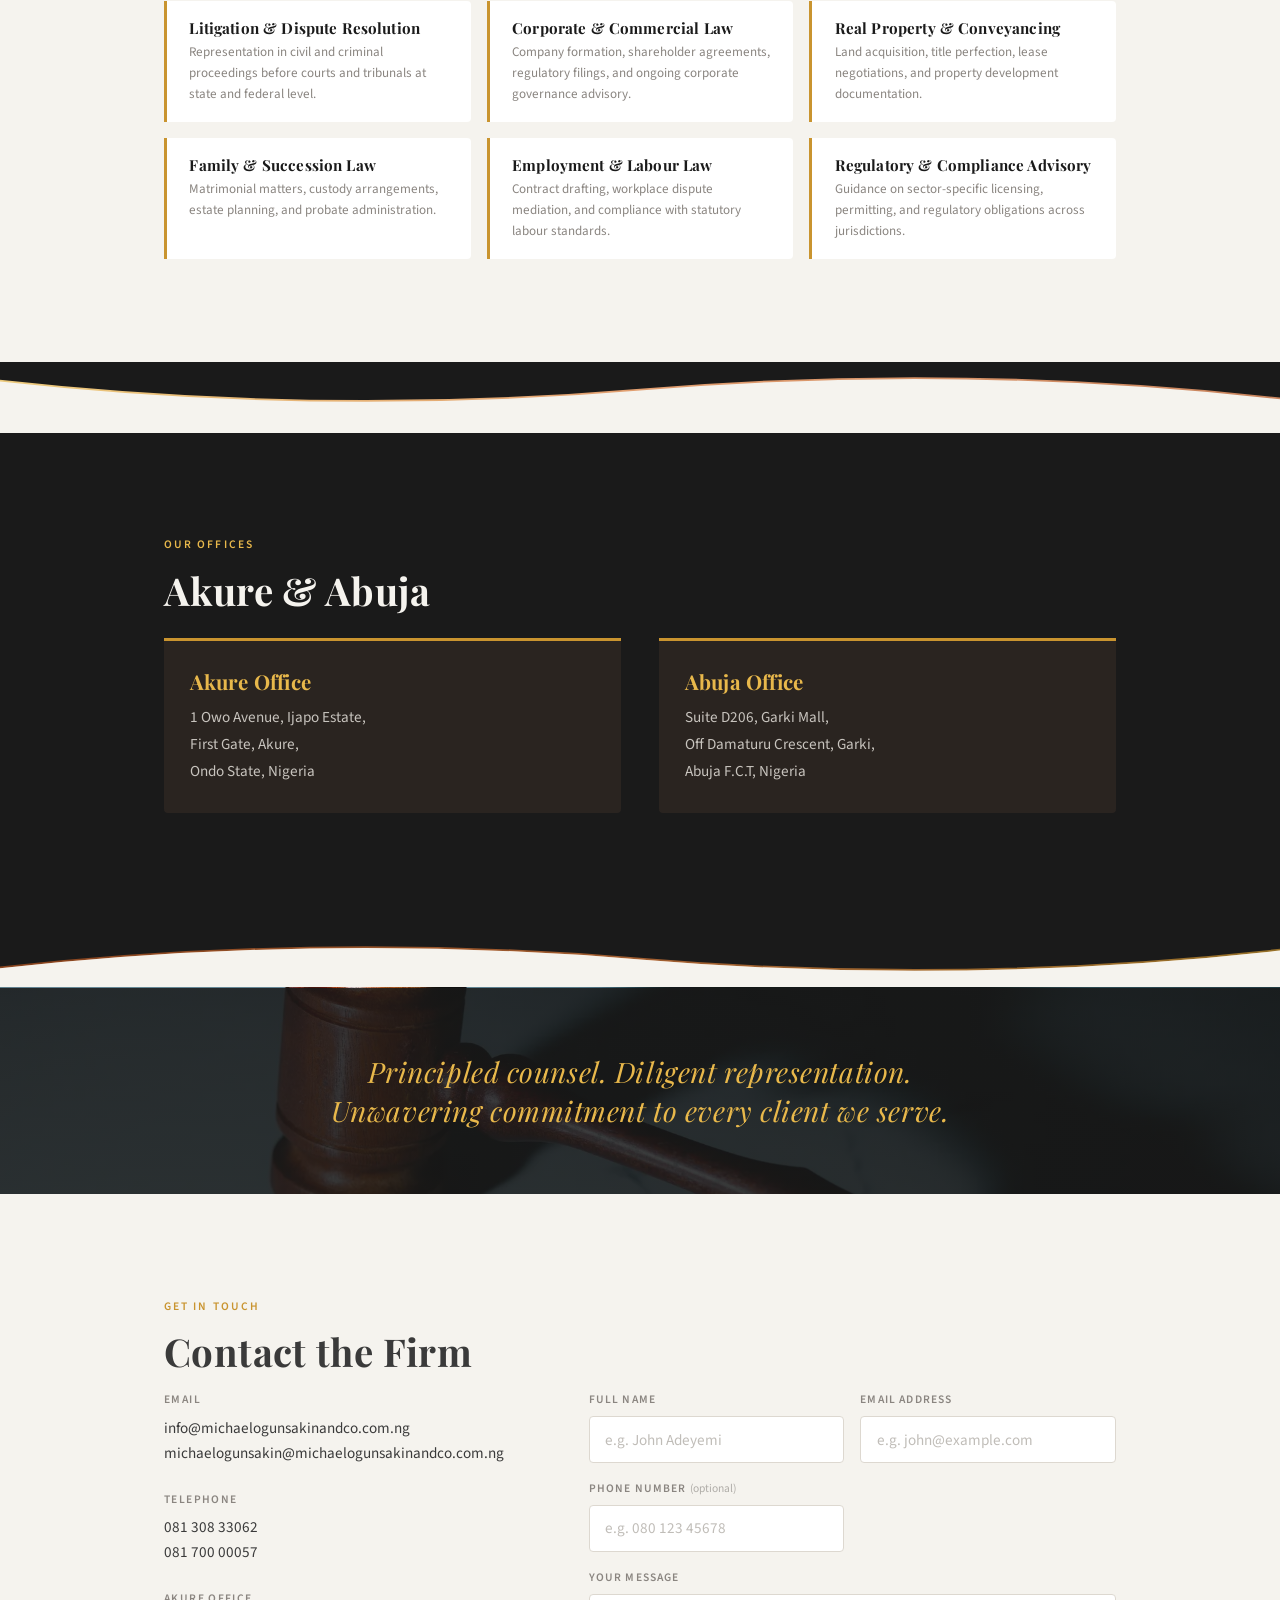
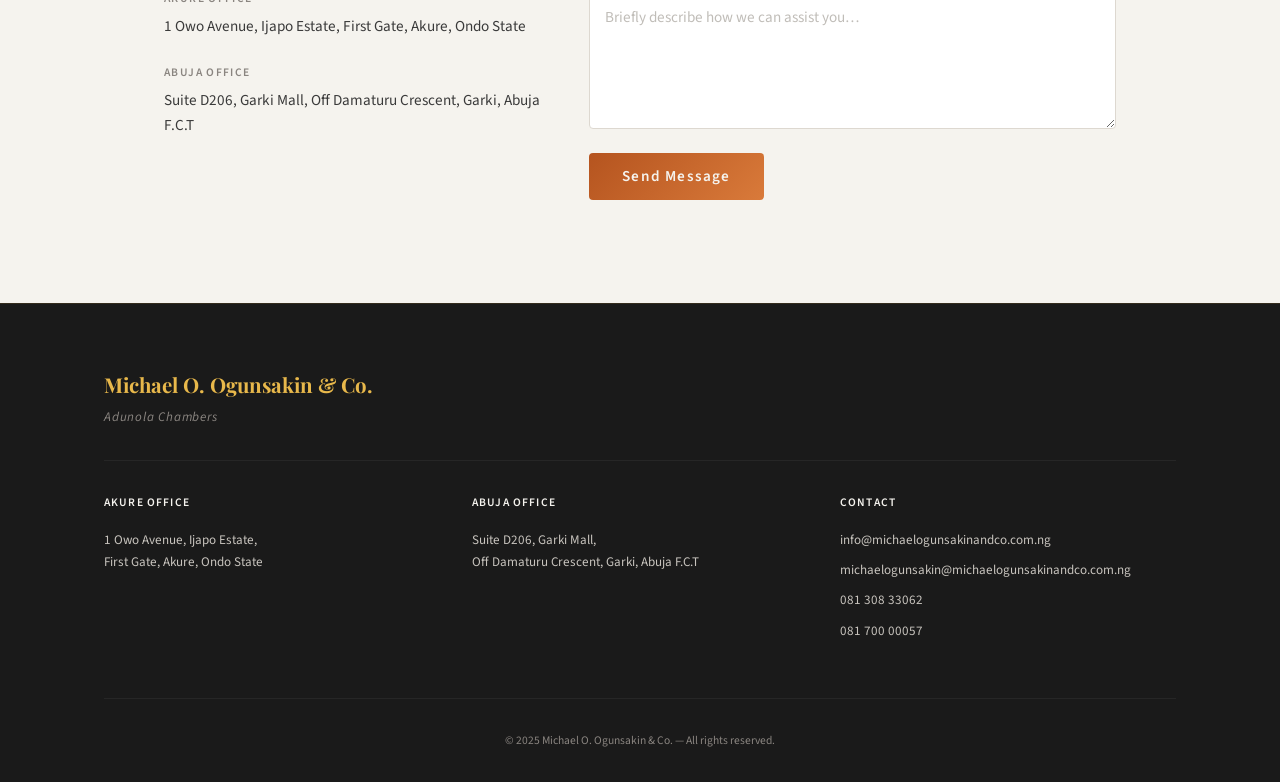
==== commit f07f3980: "content: update principal partner photo" ====
--- a/index.html
+++ b/index.html
@@ -117,7 +117,7 @@
       <p class="section-label">Principal Partner</p>
       <div class="partner-grid">
         <div class="partner-photo">
-          <img src="assets/ogunsakin-law.jpeg" alt="'Sola Ogunsakin, Esq. — Principal Partner" loading="lazy">
+          <img src="assets/partner_new.jpg" alt="'Sola Ogunsakin, Esq. — Principal Partner" loading="lazy">
         </div>
         <div class="partner-info">
           <h3>Michael Olushola Ogunsakin, Esq.</h3>
